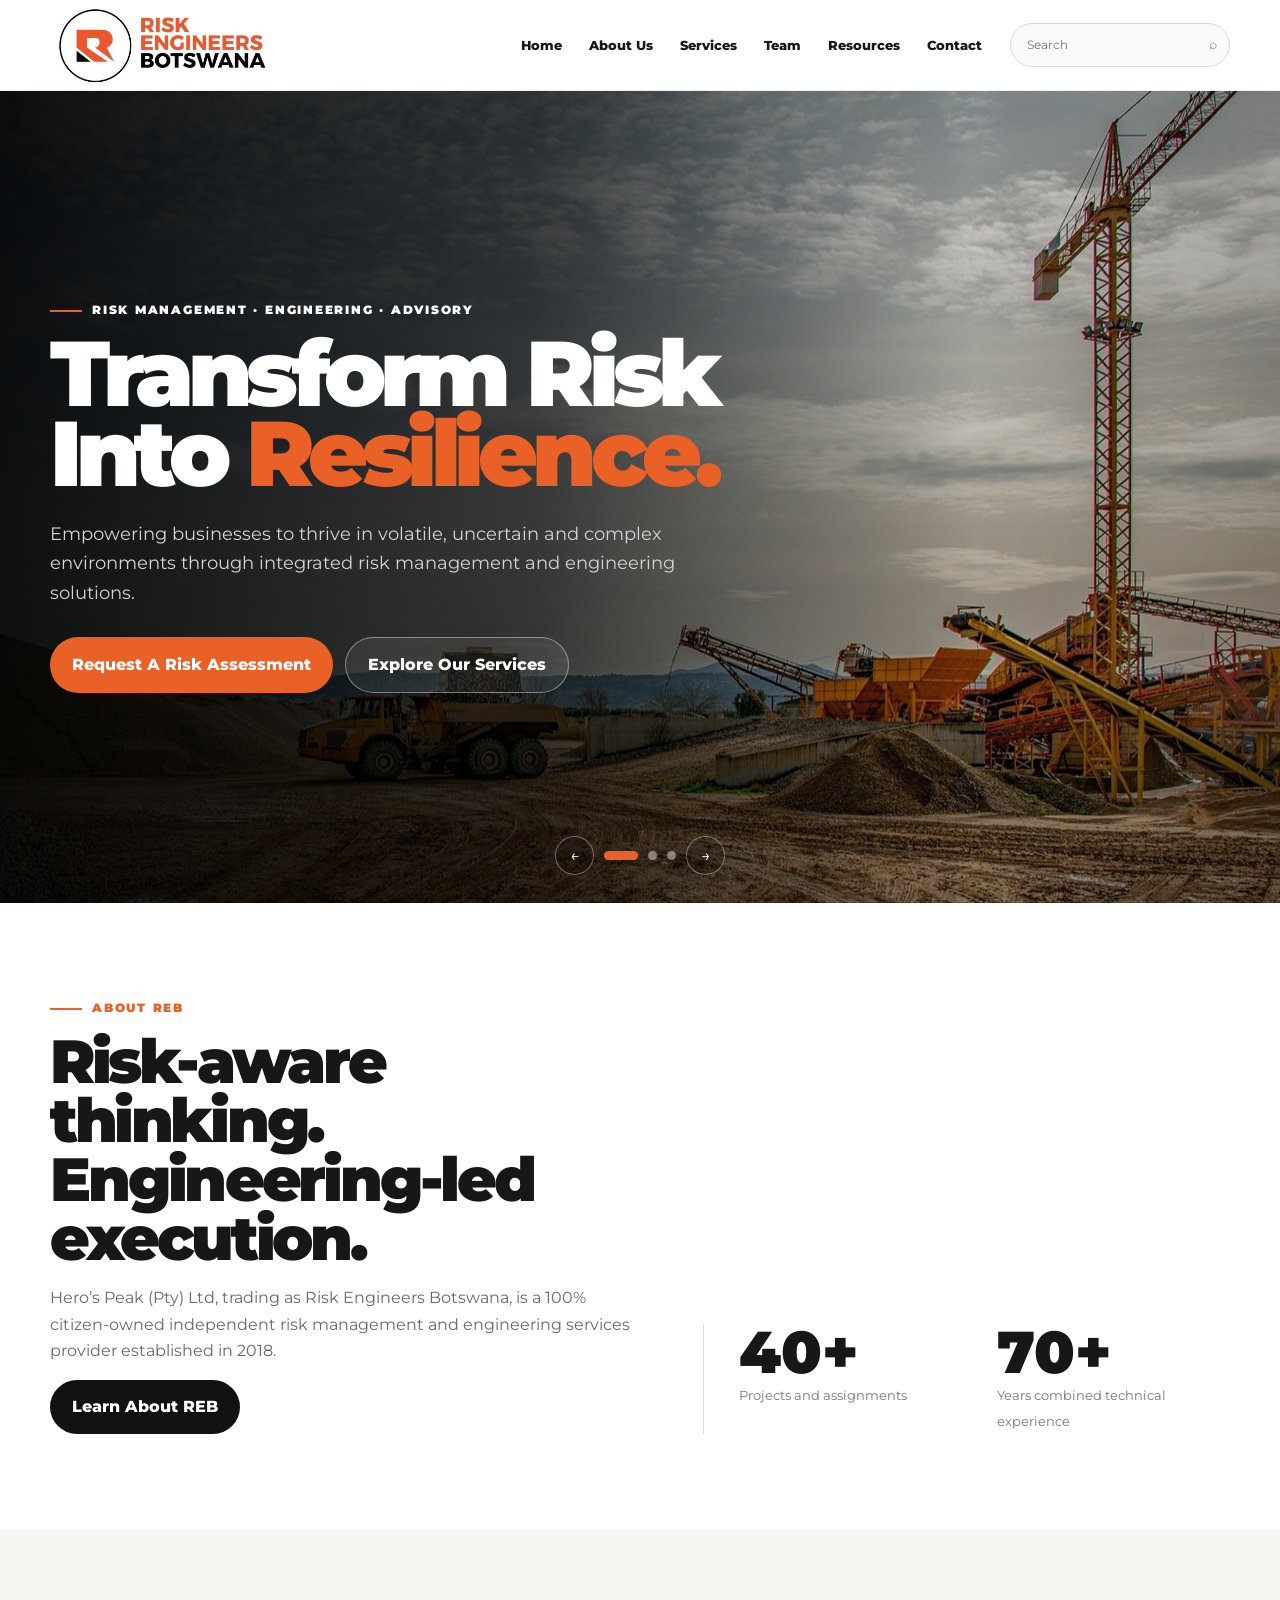
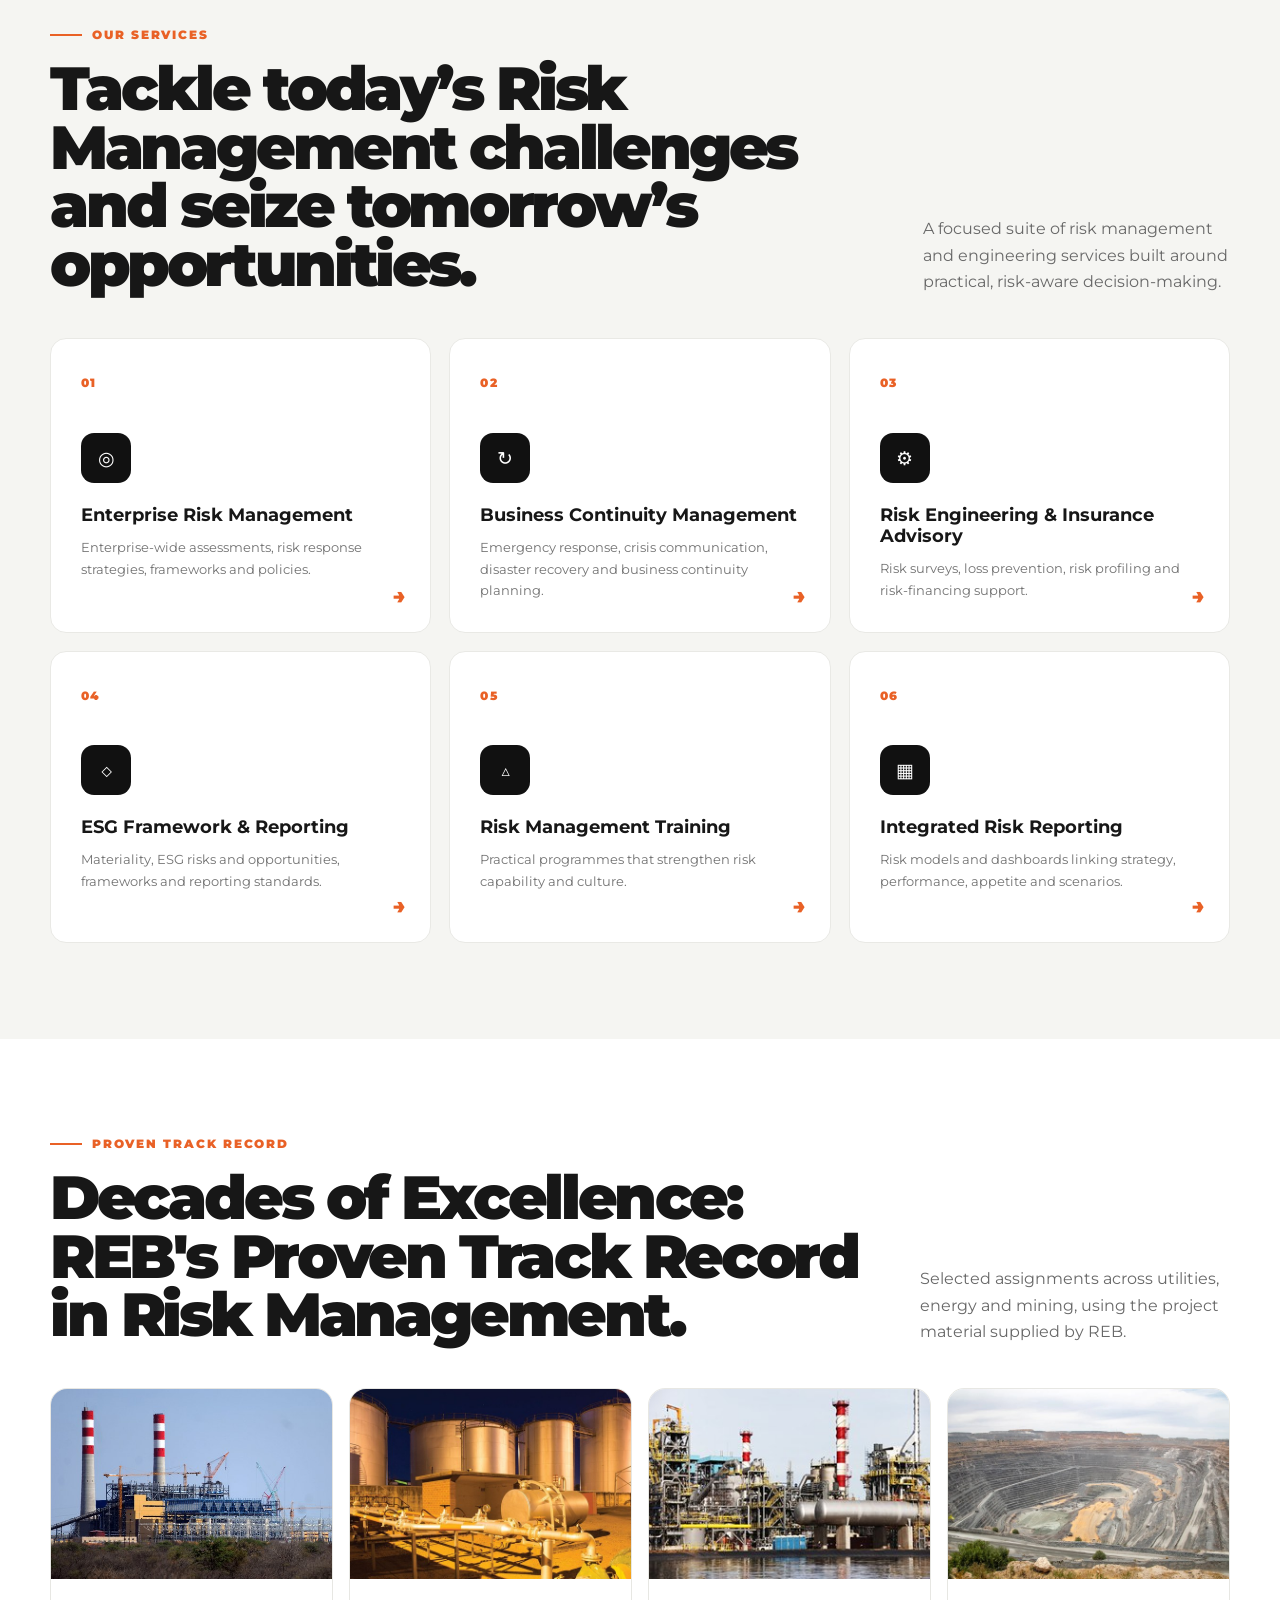
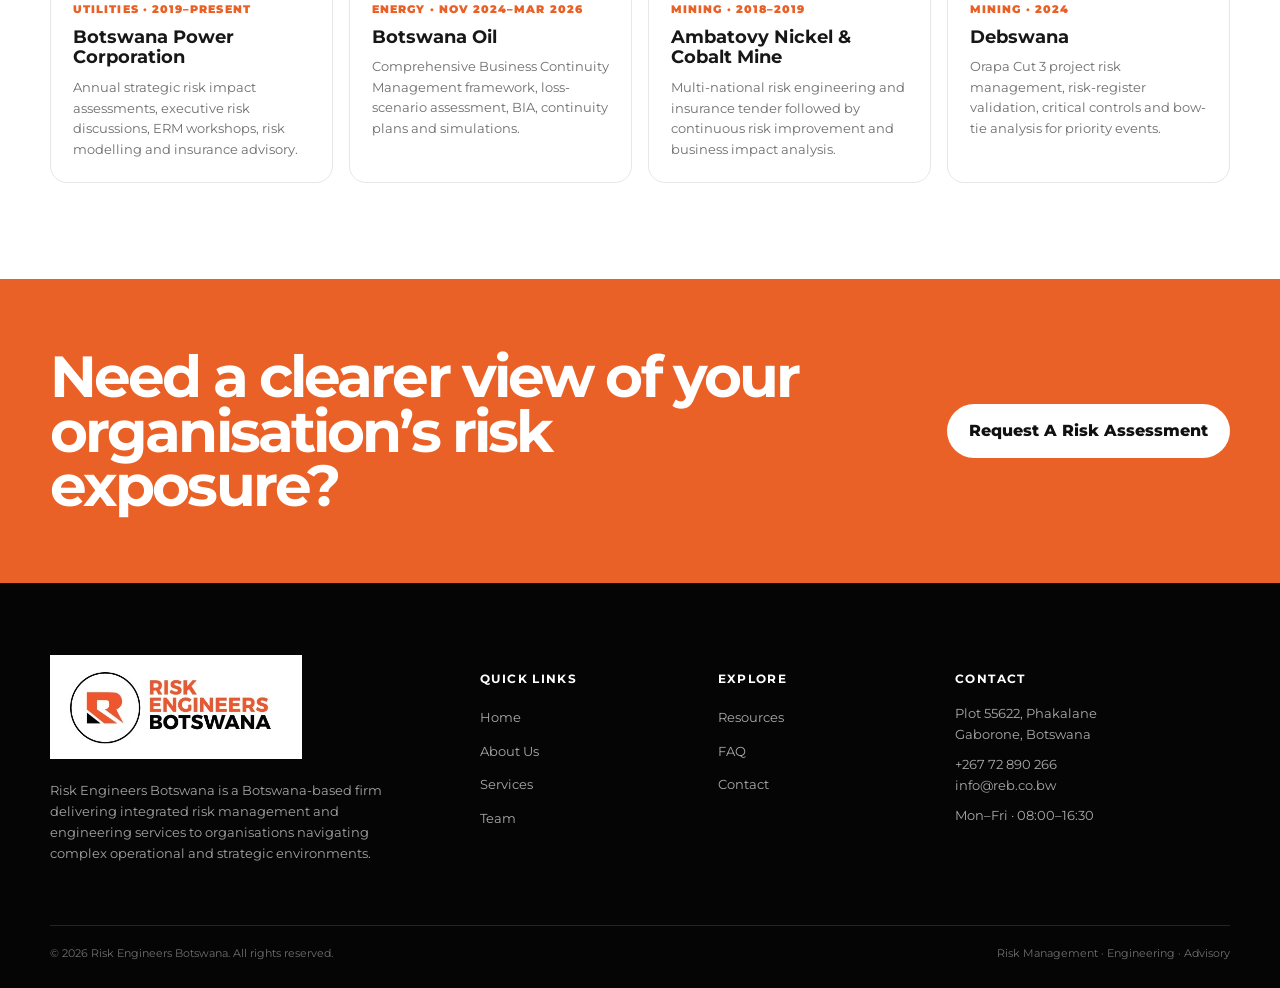
==== index.html @ 5c85b655 "first commit" ====
<!doctype html><html lang="en"><head><meta charset="utf-8"><meta name="viewport" content="width=device-width,initial-scale=1"><title>Risk Engineers Botswana | Home</title><meta name="description" content="Risk Engineers Botswana"><link rel="stylesheet" href="styles.css"></head><body><header class="site-header"><div class="container nav-wrap"><a class="brand" href="index.html"><img src="assets/logo-orange.jpg" alt="Risk Engineers Botswana"></a><nav class="main-nav"><ul><li><a href="index.html">Home</a></li><li><a href="about.html">About Us</a></li><li><a href="services.html">Services</a></li><li><a href="team.html">Team</a></li><li><a href="resources.html">Resources</a></li><li><a href="contact.html">Contact</a></li></ul></nav><div class="search-wrap"><input class="site-search" type="search" placeholder="Search" aria-label="Search site"><span class="search-icon">⌕</span><div class="search-results"></div></div><button class="menu-btn" aria-label="Open navigation"><span></span></button></div></header><main><section class="hero"><article class="slide active"><div class="slide-bg" style="background-image:url('assets/hero-1.jpg')"></div><div class="container slide-content"><div class="hero-copy"><div class="eyebrow">Risk Management · Engineering · Advisory</div><h1>Transform Risk Into <em>Resilience.</em></h1><p>Empowering businesses to thrive in volatile, uncertain and complex environments through integrated risk management and engineering solutions.</p><div class="hero-actions"><a class="btn btn-orange" href="contact.html">Request A Risk Assessment</a><a class="btn btn-outline" href="services.html">Explore Our Services</a></div></div></div></article><article class="slide"><div class="slide-bg" style="background-image:url('assets/hero-2.jpg')"></div><div class="container slide-content"><div class="hero-copy"><div class="eyebrow">Decades of diverse expertise</div><h1>Engineering Better <em>Decisions.</em></h1><p>Our multi-skilled risk professionals and engineers bring practical expertise to help organisations understand exposures, strengthen resilience and protect strategic value.</p><div class="hero-actions"><a class="btn btn-orange" href="contact.html">Request A Risk Assessment</a><a class="btn btn-outline" href="#track-record">Proven Track Record</a></div></div></div></article><article class="slide"><div class="slide-bg" style="background-image:url('assets/hero-3.jpg')"></div><div class="container slide-content"><div class="hero-copy"><div class="eyebrow">Integrated risk intelligence</div><h1>See Risk. Shape Strategy. <em>Act.</em></h1><p>From enterprise risk assessments to business continuity, risk engineering, ESG and integrated reporting, REB turns complex risk information into decision-ready insight.</p><div class="hero-actions"><a class="btn btn-orange" href="contact.html">Request A Risk Assessment</a><a class="btn btn-outline" href="about.html">About REB</a></div></div></div></article><div class="carousel-nav"><button class="arr prev">←</button><button class="dot active"></button><button class="dot"></button><button class="dot"></button><button class="arr next">→</button></div></section>
<section class="section"><div class="container split-intro"><div><div class="eyebrow">About REB</div><h2 class="display">Risk-aware thinking. Engineering-led execution.</h2><p class="lead">Hero’s Peak (Pty) Ltd, trading as Risk Engineers Botswana, is a 100% citizen-owned independent risk management and engineering services provider established in 2018.</p><a class="btn btn-dark" href="about.html">Learn About REB</a></div><div class="stats"><div class="stat"><strong>40+</strong><span>Projects and assignments</span></div><div class="stat"><strong>70+</strong><span>Years combined technical experience</span></div></div></div></section>
<section class="section services"><div class="container"><div class="head-row"><div><div class="eyebrow">Our Services</div><h2 class="display">Tackle today’s Risk Management challenges and seize tomorrow’s opportunities.</h2></div><p class="lead">A focused suite of risk management and engineering services built around practical, risk-aware decision-making.</p></div><div class="service-grid"><a class="service-card" href="services.html#erm"><span class="num">01</span><div class="icon">◎</div><h3>Enterprise Risk Management</h3><p>Enterprise-wide assessments, risk response strategies, frameworks and policies.</p></a><a class="service-card" href="services.html#bcm"><span class="num">02</span><div class="icon">↻</div><h3>Business Continuity Management</h3><p>Emergency response, crisis communication, disaster recovery and business continuity planning.</p></a><a class="service-card" href="services.html#engineering"><span class="num">03</span><div class="icon">⚙</div><h3>Risk Engineering & Insurance Advisory</h3><p>Risk surveys, loss prevention, risk profiling and risk-financing support.</p></a><a class="service-card" href="services.html#esg"><span class="num">04</span><div class="icon">◇</div><h3>ESG Framework & Reporting</h3><p>Materiality, ESG risks and opportunities, frameworks and reporting standards.</p></a><a class="service-card" href="services.html#training"><span class="num">05</span><div class="icon">△</div><h3>Risk Management Training</h3><p>Practical programmes that strengthen risk capability and culture.</p></a><a class="service-card" href="services.html#reporting"><span class="num">06</span><div class="icon">▦</div><h3>Integrated Risk Reporting</h3><p>Risk models and dashboards linking strategy, performance, appetite and scenarios.</p></a></div></div></section>
<section class="section track" id="track-record"><div class="container"><div class="head-row"><div><div class="eyebrow">Proven Track Record</div><h2 class="display">Decades of Excellence: REB's Proven Track Record in Risk Management.</h2></div><p class="lead">Selected assignments across utilities, energy and mining, using the project material supplied by REB.</p></div><div class="project-grid">
<article class="project-card"><img class="project-img" src="assets/project-bpc.jpg" alt="Botswana Power Corporation"><div class="project-body"><div class="meta">Utilities · 2019–Present</div><h3>Botswana Power Corporation</h3><p>Annual strategic risk impact assessments, executive risk discussions, ERM workshops, risk modelling and insurance advisory.</p></div></article>
<article class="project-card"><img class="project-img" src="assets/project-botswana-oil.jpg" alt="Botswana Oil"><div class="project-body"><div class="meta">Energy · Nov 2024–Mar 2026</div><h3>Botswana Oil</h3><p>Comprehensive Business Continuity Management framework, loss-scenario assessment, BIA, continuity plans and simulations.</p></div></article>
<article class="project-card"><img class="project-img" src="assets/project-ambatovy.jpg" alt="Ambatovy Nickel and Cobalt Mine"><div class="project-body"><div class="meta">Mining · 2018–2019</div><h3>Ambatovy Nickel & Cobalt Mine</h3><p>Multi-national risk engineering and insurance tender followed by continuous risk improvement and business impact analysis.</p></div></article>
<article class="project-card"><img class="project-img" src="assets/project-debswana.jpg" alt="Debswana"><div class="project-body"><div class="meta">Mining · 2024</div><h3>Debswana</h3><p>Orapa Cut 3 project risk management, risk-register validation, critical controls and bow-tie analysis for priority events.</p></div></article>
</div></div></section><section class="cta-band"><div class="container cta-row"><h2>Need a clearer view of your organisation’s risk exposure?</h2><a class="btn" href="contact.html">Request A Risk Assessment</a></div></section></main><footer><div class="container"><div class="footer-grid"><div class="footer-about"><a class="footer-logo" href="index.html"><img src="assets/logo-orange.jpg" alt="Risk Engineers Botswana"></a><p>Risk Engineers Botswana is a Botswana-based firm delivering integrated risk management and engineering services to organisations navigating complex operational and strategic environments.</p></div><div class="footer"><h4>Quick Links</h4><ul><li><a href="index.html">Home</a></li><li><a href="about.html">About Us</a></li><li><a href="services.html">Services</a></li><li><a href="team.html">Team</a></li></ul></div><div class="footer"><h4>Explore</h4><ul><li><a href="resources.html">Resources</a></li><li><a href="about.html#faq">FAQ</a></li><li><a href="contact.html">Contact</a></li></ul></div><div class="footer"><h4>Contact</h4><div class="line">Plot 55622, Phakalane<br>Gaborone, Botswana</div><div class="line" style="margin-top:10px">+267 72 890 266</div><div class="line">info@reb.co.bw</div><div class="line" style="margin-top:10px">Mon–Fri · 08:00–16:30</div></div></div><div class="footer-bottom"><span>© <span data-year></span> Risk Engineers Botswana. All rights reserved.</span><span>Risk Management · Engineering · Advisory</span></div></div></footer><script src="script.js"></script></body></html>
---- styles.css ----
@import url('https://fonts.googleapis.com/css2?family=Montserrat:wght@400;500;600;700;800;900&display=swap');
:root{--orange:#E96126;--orange2:#ff7a33;--black:#050505;--ink:#171717;--muted:#686868;--soft:#f5f5f2;--line:#e7e7e3;--white:#fff;--max:1180px;--shadow:0 20px 55px rgba(0,0,0,.10)}
*{box-sizing:border-box}html{scroll-behavior:smooth}body{margin:0;font-family:Montserrat,Arial,sans-serif;color:var(--ink);line-height:1.6;background:#fff}img{max-width:100%;display:block}a{color:inherit;text-decoration:none}button,input,textarea,select{font:inherit}.container{width:min(var(--max),calc(100% - 42px));margin:auto}.section{padding:96px 0}.eyebrow{display:flex;align-items:center;gap:10px;color:var(--orange);font-size:.74rem;font-weight:900;letter-spacing:.15em;text-transform:uppercase;margin-bottom:14px}.eyebrow:before{content:"";width:32px;height:2px;background:var(--orange)}.display{margin:0;font-size:clamp(2.2rem,4.8vw,4.8rem);line-height:.96;letter-spacing:-.055em;font-weight:900}.lead{font-size:1.03rem;color:var(--muted);max-width:700px}.btn{display:inline-flex;align-items:center;justify-content:center;border:0;border-radius:999px;padding:14px 22px;font-weight:800;cursor:pointer;transition:.25s}.btn-orange{background:var(--orange);color:#fff}.btn-orange:hover{background:#ca4f1a;transform:translateY(-2px)}.btn-dark{background:#111;color:#fff}.btn-dark:hover{background:var(--orange)}.btn-outline{border:1px solid #cfcfcf;background:#fff}.btn-outline:hover{border-color:var(--orange);color:var(--orange)}
/* global header */
.site-header{position:sticky;top:0;z-index:1000;background:rgba(255,255,255,.98);backdrop-filter:blur(12px);border-bottom:1px solid rgba(0,0,0,.06)}.nav-wrap{min-height:88px;display:flex;align-items:center;gap:28px}.brand{display:flex;align-items:center;flex:none}.brand img{width:236px;max-width:30vw;height:auto}.main-nav{margin-left:auto}.main-nav ul{display:flex;align-items:center;gap:27px;list-style:none;margin:0;padding:0}.main-nav a{font-size:.79rem;font-weight:800;position:relative}.main-nav a:after{content:"";position:absolute;left:0;right:100%;bottom:-8px;height:2px;background:var(--orange);transition:.2s}.main-nav a:hover:after,.main-nav a.active:after{right:0}.search-wrap{width:220px;position:relative;flex:none}.site-search{width:100%;border:1px solid #d9d9d9;border-radius:999px;padding:11px 38px 11px 16px;outline:none;background:#fafafa;font-size:.78rem}.site-search:focus{border-color:var(--orange);box-shadow:0 0 0 3px rgba(233,97,38,.1)}.search-icon{position:absolute;right:13px;top:50%;transform:translateY(-50%);font-size:.9rem;color:#777}.search-results{position:absolute;top:51px;right:0;width:330px;background:#fff;border:1px solid var(--line);border-radius:14px;box-shadow:var(--shadow);padding:8px;display:none}.search-results.open{display:block}.search-results a{display:block;padding:10px 12px;border-radius:9px;font-size:.78rem}.search-results a:hover{background:var(--soft)}.search-results strong{display:block;font-size:.79rem}.search-results span{color:#888;font-size:.7rem}.menu-btn{display:none;width:43px;height:43px;border:1px solid #ddd;background:#fff;border-radius:50%;position:relative;cursor:pointer}.menu-btn span,.menu-btn:before,.menu-btn:after{content:"";position:absolute;left:11px;right:11px;height:2px;background:#111;transition:.2s}.menu-btn:before{top:14px}.menu-btn span{top:20px}.menu-btn:after{top:26px}.menu-btn.open span{opacity:0}.menu-btn.open:before{top:20px;transform:rotate(45deg)}.menu-btn.open:after{top:20px;transform:rotate(-45deg)}
/* faceted canva-inspired page banner */
.page-hero{position:relative;overflow:hidden;background:linear-gradient(135deg,#fafafa,#eee);padding:84px 0 78px;border-bottom:1px solid #ececec}.page-hero:before,.page-hero:after{content:"";position:absolute;inset:-25%;background:linear-gradient(135deg,transparent 44%,rgba(255,255,255,.75) 44% 54%,transparent 54%),linear-gradient(55deg,transparent 44%,rgba(220,220,220,.28) 44% 52%,transparent 52%);transform:rotate(-4deg);pointer-events:none}.page-hero:after{transform:rotate(10deg) translateX(18%);opacity:.65}.page-hero .container{position:relative;z-index:2}.page-hero h1{font-size:clamp(3rem,7vw,7rem);line-height:.88;letter-spacing:-.065em;margin:0;font-weight:900;text-transform:uppercase}.page-hero p{max-width:620px;color:#555;margin:20px 0 0}.orange-rule{width:64px;height:7px;background:var(--orange);margin-bottom:24px}
/* homepage */
.hero{height:min(820px,calc(100vh - 88px));min-height:650px;position:relative;background:#111;color:#fff;overflow:hidden}.slide{position:absolute;inset:0;opacity:0;transition:opacity .7s}.slide.active{opacity:1}.slide-bg{position:absolute;inset:0;background-size:cover;background-position:center}.slide-bg:after{content:"";position:absolute;inset:0;background:linear-gradient(90deg,rgba(0,0,0,.91) 0%,rgba(0,0,0,.68) 42%,rgba(0,0,0,.2) 76%,rgba(0,0,0,.34))}.slide-content{height:100%;display:flex;align-items:center;position:relative;z-index:2}.hero-copy{max-width:760px}.hero-copy .eyebrow{color:#fff}.hero h1{font-size:clamp(3.3rem,7.2vw,7.4rem);line-height:.86;letter-spacing:-.07em;margin:0;font-weight:900}.hero h1 em{font-style:normal;color:var(--orange)}.hero p{font-size:clamp(.98rem,1.5vw,1.15rem);max-width:640px;color:#d4d4d4;margin:26px 0 30px}.hero-actions{display:flex;gap:12px;flex-wrap:wrap}.hero .btn-outline{background:rgba(255,255,255,.08);border-color:rgba(255,255,255,.4);color:#fff}.hero .btn-outline:hover{background:#fff;color:#111}.carousel-nav{position:absolute;z-index:5;left:50%;bottom:28px;transform:translateX(-50%);display:flex;align-items:center;gap:10px}.dot{width:9px;height:9px;border:0;border-radius:50%;background:rgba(255,255,255,.42);padding:0;cursor:pointer}.dot.active{width:34px;border-radius:999px;background:var(--orange)}.arr{width:39px;height:39px;border-radius:50%;border:1px solid rgba(255,255,255,.35);background:rgba(0,0,0,.2);color:#fff;cursor:pointer}.arr:hover{background:var(--orange)}
.split-intro{display:grid;grid-template-columns:1.05fr .95fr;gap:70px;align-items:end}.stats{display:grid;grid-template-columns:1fr 1fr;gap:25px;padding-left:35px;border-left:1px solid #ddd}.stat strong{display:block;font-size:3.7rem;line-height:1;font-weight:900}.stat span{font-size:.82rem;color:#777}.services{background:var(--soft)}.head-row{display:flex;justify-content:space-between;align-items:flex-end;gap:45px;margin-bottom:44px}.head-row .lead{max-width:520px;margin:0}.service-grid{display:grid;grid-template-columns:repeat(3,1fr);gap:18px}.service-card{background:#fff;border:1px solid #e9e9e5;border-radius:16px;padding:30px;min-height:292px;position:relative;transition:.25s}.service-card:hover{transform:translateY(-6px);box-shadow:var(--shadow)}.service-card .num{font-size:.72rem;color:var(--orange);font-weight:900;letter-spacing:.13em}.service-card .icon{width:50px;height:50px;border-radius:13px;background:#111;color:#fff;display:grid;place-items:center;margin:38px 0 21px;font-size:1.2rem}.service-card h3{font-size:1.1rem;line-height:1.2;margin:0 0 12px}.service-card p{font-size:.84rem;color:#727272;margin:0}.service-card:after{content:"→";position:absolute;right:24px;bottom:19px;color:var(--orange);font-weight:900;font-size:1.3rem}.track{background:#fff}.project-grid{display:grid;grid-template-columns:repeat(4,1fr);gap:16px;margin-top:40px}.project-card{border:1px solid var(--line);border-radius:17px;overflow:hidden;background:#fff}.project-img{height:190px;width:100%;object-fit:cover}.project-body{padding:22px}.project-body .meta{font-size:.67rem;color:var(--orange);font-weight:900;letter-spacing:.1em;text-transform:uppercase}.project-body h3{font-size:1.13rem;line-height:1.15;margin:8px 0 10px}.project-body p{font-size:.8rem;color:#6e6e6e;margin:0}.cta-band{background:var(--orange);color:#fff;padding:70px 0}.cta-row{display:flex;justify-content:space-between;align-items:center;gap:45px}.cta-row h2{font-size:clamp(2rem,4.5vw,4.4rem);line-height:.95;letter-spacing:-.05em;margin:0;max-width:800px}.cta-row .btn{background:#fff;color:#111}
/* about */
.about-intro{display:grid;grid-template-columns:1.05fr .95fr;gap:62px;align-items:center}.about-photo{height:520px;object-fit:cover;border-radius:3px}.values{background:#0a0a0a;color:#fff}.values .display{max-width:700px}.values-grid{display:grid;grid-template-columns:repeat(3,1fr);gap:1px;background:#2b2b2b;margin-top:40px}.value{background:#0a0a0a;padding:32px}.value .n{color:var(--orange);font-weight:900;font-size:.72rem}.value h3{margin:17px 0 7px;font-size:1.05rem}.value p{margin:0;color:#a9a9a9;font-size:.82rem}.executive-grid{display:grid;grid-template-columns:repeat(3,1fr);gap:22px;margin-top:42px}.exec{background:#f5f5f2;border-radius:16px;overflow:hidden}.exec img{width:100%;height:390px;object-fit:cover;object-position:center top}.exec-body{padding:23px}.exec .role{font-size:.69rem;color:var(--orange);font-weight:900;text-transform:uppercase;letter-spacing:.1em}.exec h3{margin:5px 0 10px;font-size:1.25rem}.exec p{font-size:.82rem;color:#6f6f6f;margin:0}.exec a{display:inline-block;margin-top:14px;font-size:.76rem;font-weight:800;border-bottom:2px solid var(--orange)}.value-prop{background:var(--orange);color:#fff}.vp-grid{display:grid;grid-template-columns:.8fr 1.2fr;gap:65px;align-items:start}.vp-grid .big{font-size:clamp(3rem,7vw,7rem);line-height:.8;font-weight:900;letter-spacing:-.06em}.vp-grid p{font-size:1rem;max-width:760px}.associations{display:grid;grid-template-columns:repeat(3,1fr);gap:18px;margin-top:35px}.assoc{border:1px solid var(--line);height:150px;display:flex;align-items:center;justify-content:center;padding:28px;background:#fff}.assoc img{max-height:80px;max-width:80%;object-fit:contain}.trust{background:var(--soft)}.trust-grid{display:grid;grid-template-columns:.7fr 1.3fr;gap:55px;align-items:center}.trust-stat strong{font-size:7rem;line-height:.8;font-weight:900;color:var(--orange)}.trust-stat span{display:block;font-size:1rem;font-weight:800;margin-top:12px}.logo-strip{display:grid;grid-template-columns:repeat(5,1fr);gap:12px}.client-logo{background:#fff;border:1px solid #e4e4df;height:105px;display:flex;align-items:center;justify-content:center;padding:17px}.client-logo img{max-height:62px;max-width:100%;object-fit:contain}.faq-layout{display:grid;grid-template-columns:.8fr 1.2fr;gap:60px;align-items:start}.faq-visual{width:100%;height:380px;object-fit:cover;border-radius:14px;margin-top:28px}.faq-list{border-top:1px solid #d6d6d6}.faq-item{border-bottom:1px solid #d6d6d6}.faq-q{width:100%;border:0;background:none;text-align:left;padding:22px 0;font-weight:800;display:flex;justify-content:space-between;gap:25px;cursor:pointer}.faq-q b{color:var(--orange);font-size:1.45rem;transition:.2s}.faq-a{max-height:0;overflow:hidden;transition:max-height .3s}.faq-a p{padding:0 34px 22px 0;margin:0;color:#6d6d6d;font-size:.88rem}.faq-item.open .faq-a{max-height:230px}.faq-item.open .faq-q b{transform:rotate(45deg)}
/* team */
.team-intro{max-width:760px}.team-grid{display:grid;grid-template-columns:repeat(4,1fr);gap:17px;margin-top:44px}.member{border:1px solid var(--line);background:#fff;cursor:pointer;transition:.25s;overflow:hidden}.member:hover{transform:translateY(-5px);box-shadow:var(--shadow)}.member img{width:100%;height:310px;object-fit:cover;object-position:center top}.member-info{padding:18px}.member-info h3{margin:0 0 3px;font-size:1rem}.member-info p{margin:0;color:var(--orange);font-size:.72rem;font-weight:800}.modal{position:fixed;inset:0;background:rgba(0,0,0,.72);z-index:2000;display:none;align-items:center;justify-content:center;padding:25px}.modal.open{display:flex}.modal-card{background:#fff;max-width:950px;width:100%;max-height:88vh;overflow:auto;position:relative;display:grid;grid-template-columns:340px 1fr}.modal-img{width:100%;height:100%;min-height:520px;object-fit:cover;object-position:center top}.modal-content{padding:38px}.modal-role{color:var(--orange);font-size:.72rem;font-weight:900;text-transform:uppercase;letter-spacing:.1em}.modal-content h2{font-size:2rem;margin:7px 0 4px}.qual{font-size:.82rem;font-weight:700;color:#555;margin-bottom:20px}.bio{font-size:.9rem;color:#555}.close-modal{position:absolute;right:17px;top:17px;width:38px;height:38px;border-radius:50%;border:0;background:#111;color:#fff;font-size:1.3rem;cursor:pointer;z-index:2}
/* contact */
.contact-wrap{display:grid;grid-template-columns:.88fr 1.12fr;min-height:720px}.contact-image{min-height:720px;background:url('contact-wind.jpg') center/cover no-repeat;position:relative}.contact-image:after{content:"";position:absolute;inset:0;background:linear-gradient(0deg,rgba(0,0,0,.35),transparent 60%)}.contact-panel{padding:68px clamp(30px,6vw,88px);background:#fff}.contact-panel h1{font-size:clamp(3rem,6vw,6rem);line-height:.9;letter-spacing:-.06em;margin:0}.contact-meta{display:grid;grid-template-columns:1fr 1fr;gap:16px;margin:31px 0 36px}.meta-box{border-top:2px solid var(--orange);padding-top:11px}.meta-box small{display:block;color:#999;font-size:.67rem;text-transform:uppercase;letter-spacing:.1em;font-weight:800}.meta-box span{font-size:.82rem}.form-grid{display:grid;grid-template-columns:1fr 1fr;gap:15px}.field.full{grid-column:1/-1}.field label{display:block;font-size:.68rem;font-weight:900;text-transform:uppercase;letter-spacing:.08em;margin-bottom:6px}.field input,.field select,.field textarea{width:100%;border:1px solid #d8d8d8;border-radius:2px;padding:13px 14px;outline:none;background:#fff}.field input:focus,.field select:focus,.field textarea:focus{border-color:var(--orange);box-shadow:0 0 0 3px rgba(233,97,38,.09)}.field textarea{min-height:145px;resize:vertical}.form-note{font-size:.7rem;color:#8a8a8a;margin:10px 0 18px}.form-status{font-size:.78rem;margin-top:12px;color:#555}
/* services/resources */
.service-detail-grid{display:grid;grid-template-columns:repeat(2,1fr);gap:18px;margin-top:45px}.service-detail{padding:32px;border:1px solid var(--line);background:#fff}.service-detail h3{font-size:1.25rem;margin:8px 0 12px}.service-detail p{font-size:.86rem;color:#686868}.service-detail .tag{color:var(--orange);font-size:.7rem;font-weight:900}.resource-grid{display:grid;grid-template-columns:1fr 1fr;gap:20px;margin-top:42px}.resource-card{padding:34px;background:var(--soft);border-top:5px solid var(--orange)}.resource-card .status{display:inline-block;background:#111;color:#fff;border-radius:999px;padding:5px 9px;font-size:.64rem;font-weight:900;letter-spacing:.06em}.resource-card h3{font-size:1.4rem}.resource-card p{color:#6d6d6d;font-size:.87rem}
/* footer */
footer{background:#050505;color:#fff;padding:72px 0 25px}.footer-grid{display:grid;grid-template-columns:1.4fr .7fr .7fr 1fr;gap:45px}.footer-logo{background:#fff;padding:8px 11px;display:inline-block}.footer-logo img{width:230px}.footer-about p{color:#a4a4a4;font-size:.82rem;max-width:370px}.footer h4{font-size:.72rem;text-transform:uppercase;letter-spacing:.12em}.footer ul{list-style:none;margin:0;padding:0}.footer li{margin:8px 0}.footer a,.footer .line{color:#aaa;font-size:.8rem}.footer a:hover{color:var(--orange)}.footer-bottom{border-top:1px solid #252525;margin-top:48px;padding-top:19px;display:flex;justify-content:space-between;color:#6f6f6f;font-size:.7rem}
@media(max-width:1050px){.search-wrap{width:180px}.main-nav ul{gap:18px}.project-grid{grid-template-columns:1fr 1fr}.team-grid{grid-template-columns:repeat(3,1fr)}.footer-grid{grid-template-columns:1.2fr 1fr 1fr}.footer-about{grid-column:1/-1}}
@media(max-width:900px){.main-nav{position:fixed;left:18px;right:18px;top:78px;background:#fff;border:1px solid var(--line);box-shadow:var(--shadow);padding:16px;display:none}.main-nav.open{display:block}.main-nav ul{display:block}.main-nav li{border-bottom:1px solid #eee}.main-nav li:last-child{border:0}.main-nav a{display:block;padding:12px}.search-wrap{margin-left:auto;width:min(250px,32vw)}.menu-btn{display:block}.nav-wrap{min-height:78px}.split-intro,.about-intro,.faq-layout,.vp-grid,.trust-grid{grid-template-columns:1fr}.stats{border-left:0;border-top:1px solid #ddd;padding:25px 0 0}.service-grid{grid-template-columns:1fr 1fr}.executive-grid{grid-template-columns:1fr 1fr}.values-grid{grid-template-columns:1fr 1fr}.team-grid{grid-template-columns:repeat(2,1fr)}.contact-wrap{grid-template-columns:1fr}.contact-image{min-height:420px}.contact-panel{padding:55px 28px}.service-detail-grid{grid-template-columns:1fr}.resource-grid{grid-template-columns:1fr}.modal-card{grid-template-columns:280px 1fr}.logo-strip{grid-template-columns:repeat(3,1fr)}}
@media(max-width:650px){.container{width:calc(100% - 28px)}.brand img{width:178px;max-width:55vw}.search-wrap{width:44px}.site-search{width:44px;padding:11px;border-radius:50%;cursor:pointer;color:transparent}.site-search::placeholder{color:transparent}.site-search:focus{position:fixed;left:14px;right:14px;top:68px;width:calc(100% - 28px);color:#111;border-radius:999px;z-index:1100}.site-search:focus::placeholder{color:#888}.search-results{position:fixed;left:14px;right:14px;top:115px;width:auto}.hero{min-height:640px;height:calc(100svh - 76px)}.hero h1{font-size:clamp(3rem,15vw,5.3rem)}.arr{display:none}.section{padding:72px 0}.head-row{display:block}.service-grid,.project-grid,.executive-grid,.values-grid,.team-grid{grid-template-columns:1fr}.service-card{min-height:270px}.project-img{height:220px}.about-photo{height:380px}.exec img{height:430px}.logo-strip{grid-template-columns:1fr 1fr}.trust-stat strong{font-size:5rem}.team-grid{grid-template-columns:1fr 1fr}.member img{height:260px}.modal-card{display:block}.modal-img{height:340px;min-height:0}.modal-content{padding:25px}.contact-meta,.form-grid{grid-template-columns:1fr}.field.full{grid-column:auto}.footer-grid{grid-template-columns:1fr 1fr}.footer-about{grid-column:1/-1}.footer-bottom{display:block}.cta-row{display:block}.cta-row .btn{margin-top:25px;width:100%}}
@media(max-width:430px){.team-grid{grid-template-columns:1fr}.member img{height:380px}.footer-grid{grid-template-columns:1fr}.footer-about{grid-column:auto}.hero-actions{display:grid}.hero-actions .btn{width:100%}.logo-strip{grid-template-columns:1fr 1fr}}
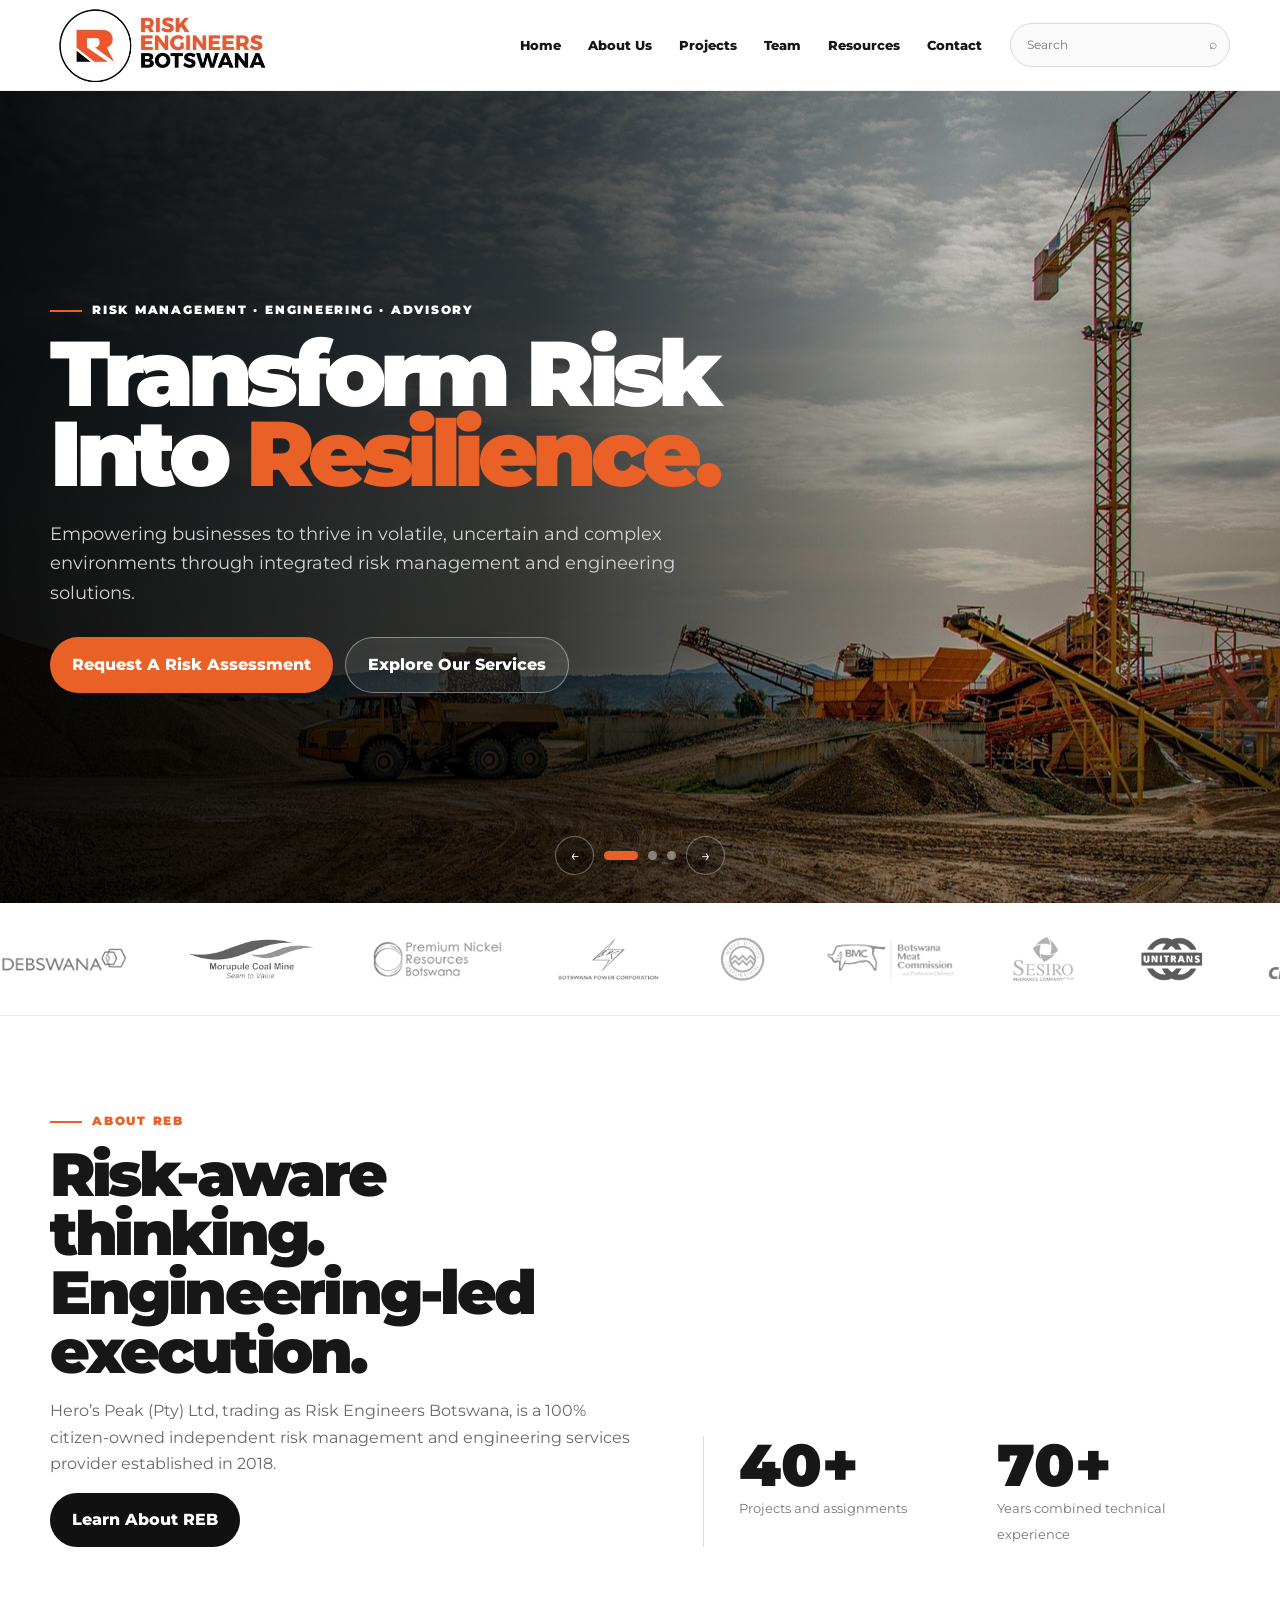
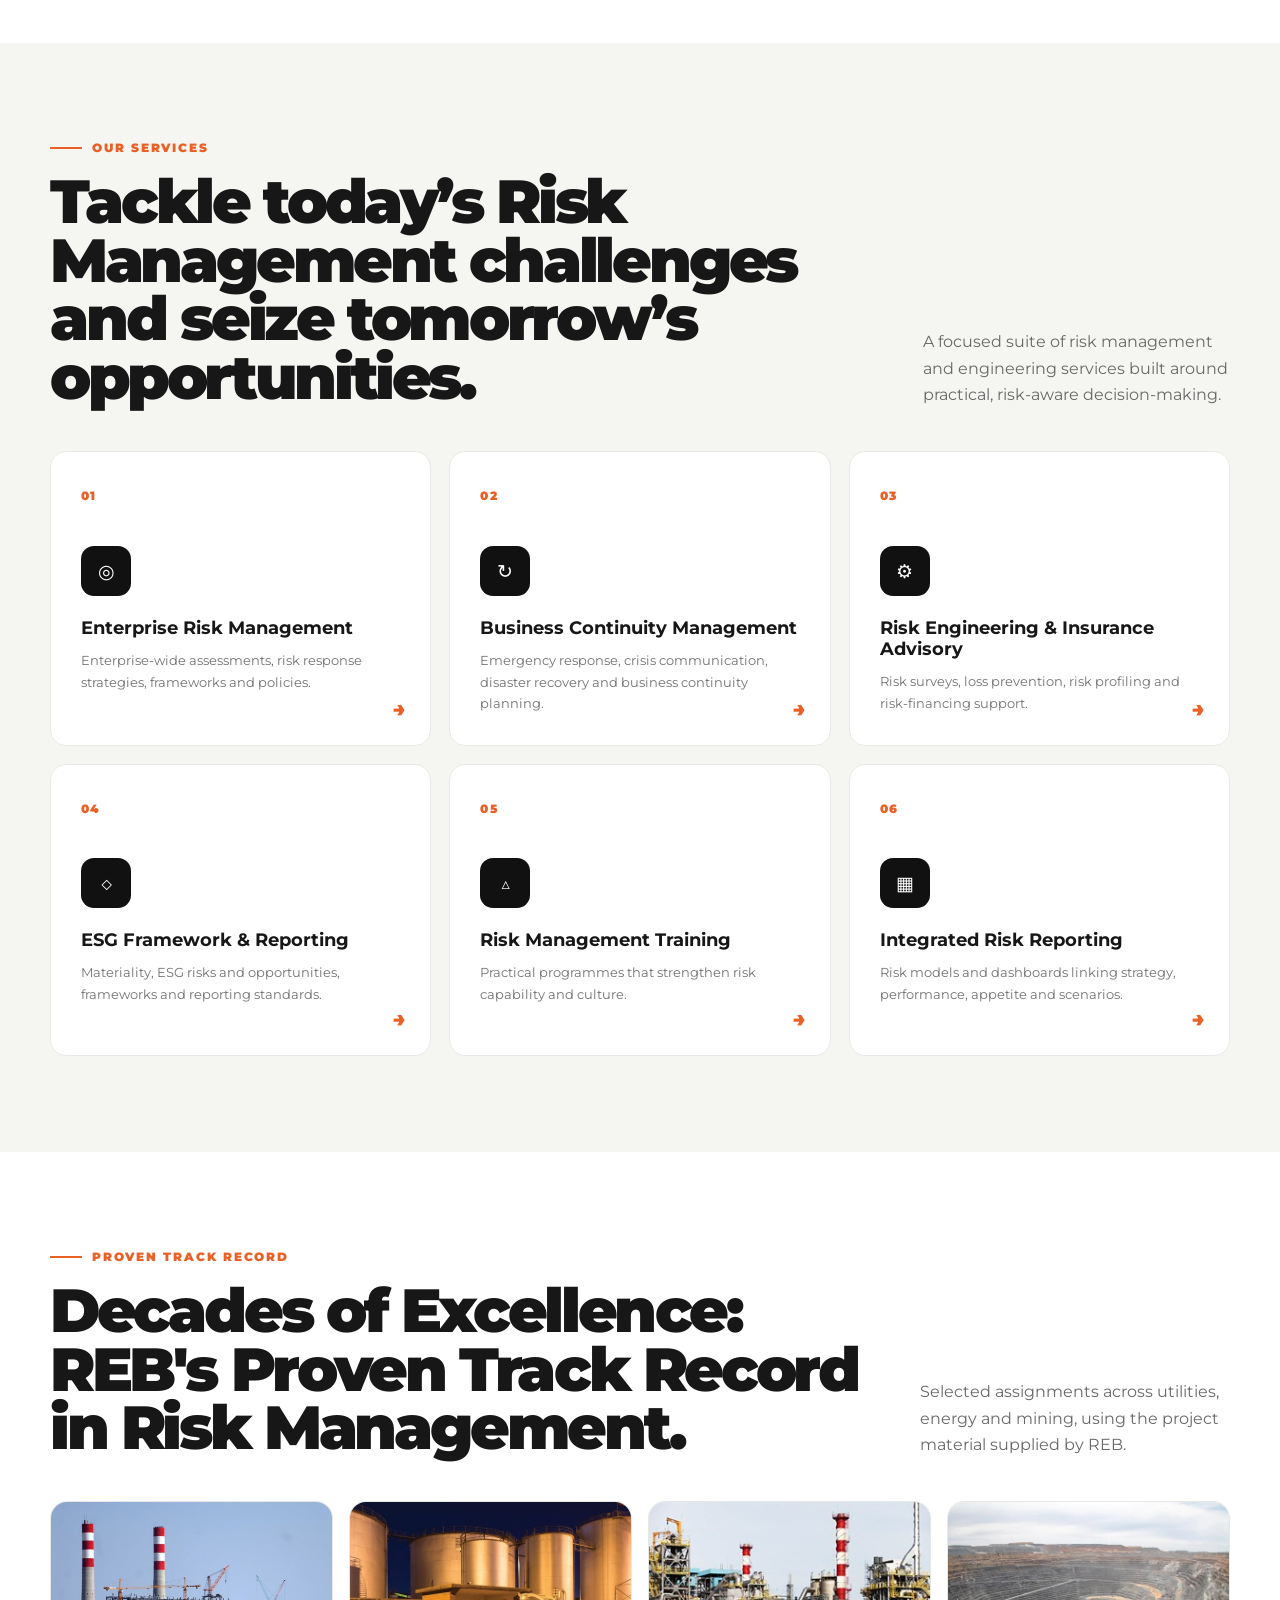
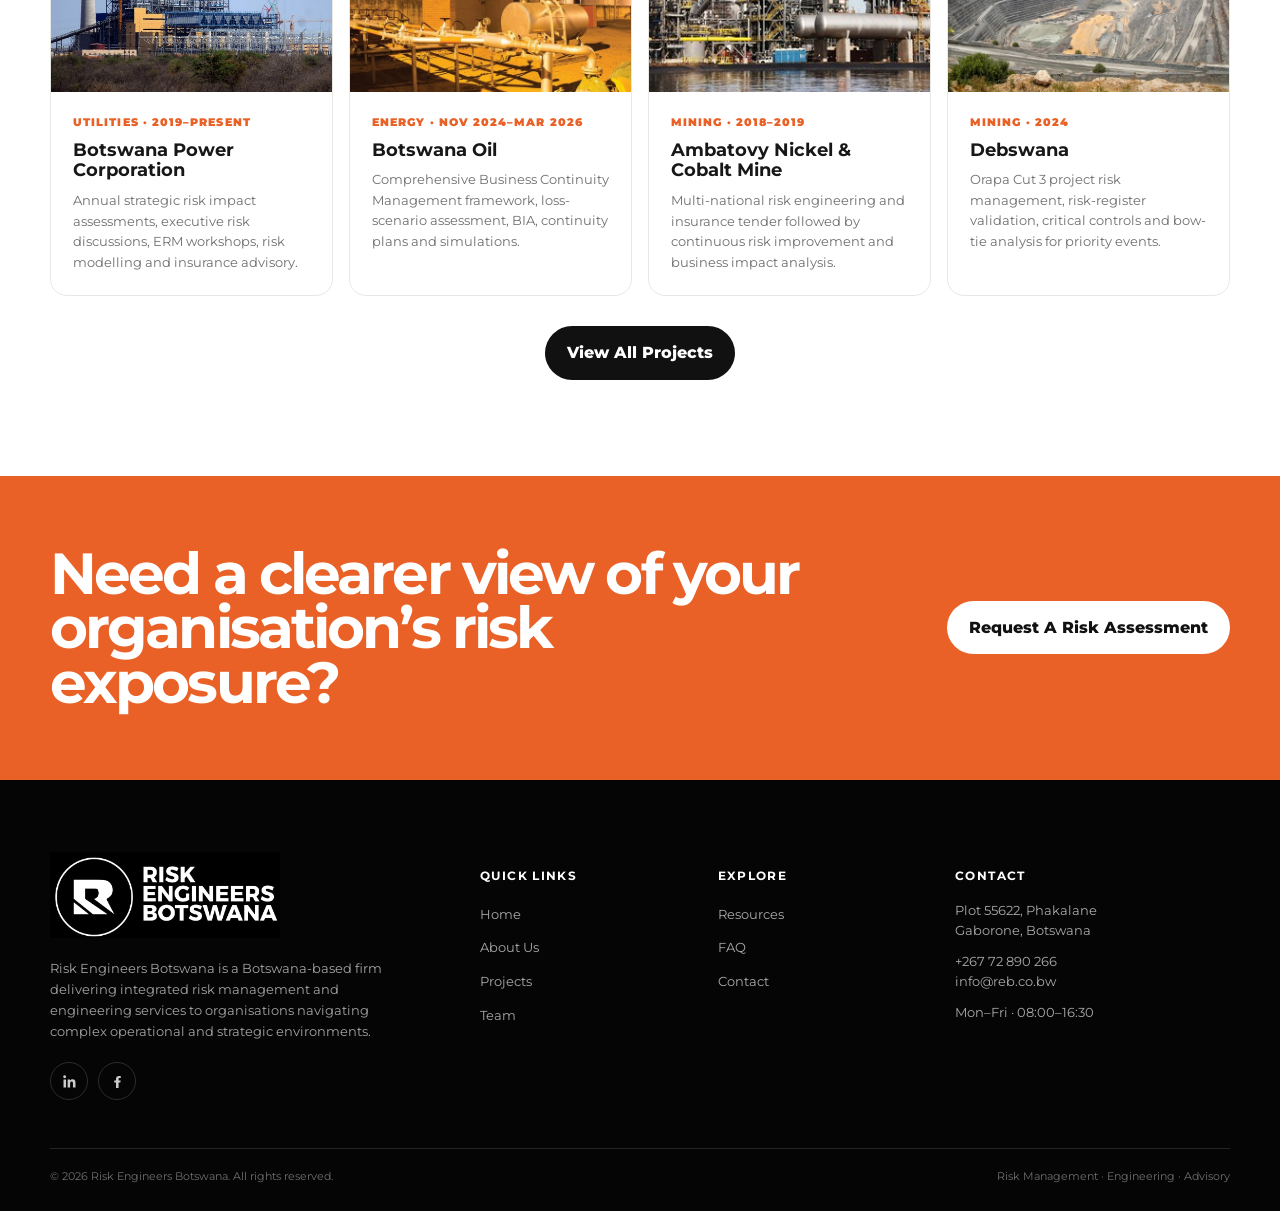
==== commit 38c99cdd: "reb" ====
--- a/index.html
+++ b/index.html
@@ -1,9 +1,13 @@
-<!doctype html><html lang="en"><head><meta charset="utf-8"><meta name="viewport" content="width=device-width,initial-scale=1"><title>Risk Engineers Botswana | Home</title><meta name="description" content="Risk Engineers Botswana"><link rel="stylesheet" href="styles.css"></head><body><header class="site-header"><div class="container nav-wrap"><a class="brand" href="index.html"><img src="assets/logo-orange.jpg" alt="Risk Engineers Botswana"></a><nav class="main-nav"><ul><li><a href="index.html">Home</a></li><li><a href="about.html">About Us</a></li><li><a href="services.html">Services</a></li><li><a href="team.html">Team</a></li><li><a href="resources.html">Resources</a></li><li><a href="contact.html">Contact</a></li></ul></nav><div class="search-wrap"><input class="site-search" type="search" placeholder="Search" aria-label="Search site"><span class="search-icon">⌕</span><div class="search-results"></div></div><button class="menu-btn" aria-label="Open navigation"><span></span></button></div></header><main><section class="hero"><article class="slide active"><div class="slide-bg" style="background-image:url('assets/hero-1.jpg')"></div><div class="container slide-content"><div class="hero-copy"><div class="eyebrow">Risk Management · Engineering · Advisory</div><h1>Transform Risk Into <em>Resilience.</em></h1><p>Empowering businesses to thrive in volatile, uncertain and complex environments through integrated risk management and engineering solutions.</p><div class="hero-actions"><a class="btn btn-orange" href="contact.html">Request A Risk Assessment</a><a class="btn btn-outline" href="services.html">Explore Our Services</a></div></div></div></article><article class="slide"><div class="slide-bg" style="background-image:url('assets/hero-2.jpg')"></div><div class="container slide-content"><div class="hero-copy"><div class="eyebrow">Decades of diverse expertise</div><h1>Engineering Better <em>Decisions.</em></h1><p>Our multi-skilled risk professionals and engineers bring practical expertise to help organisations understand exposures, strengthen resilience and protect strategic value.</p><div class="hero-actions"><a class="btn btn-orange" href="contact.html">Request A Risk Assessment</a><a class="btn btn-outline" href="#track-record">Proven Track Record</a></div></div></div></article><article class="slide"><div class="slide-bg" style="background-image:url('assets/hero-3.jpg')"></div><div class="container slide-content"><div class="hero-copy"><div class="eyebrow">Integrated risk intelligence</div><h1>See Risk. Shape Strategy. <em>Act.</em></h1><p>From enterprise risk assessments to business continuity, risk engineering, ESG and integrated reporting, REB turns complex risk information into decision-ready insight.</p><div class="hero-actions"><a class="btn btn-orange" href="contact.html">Request A Risk Assessment</a><a class="btn btn-outline" href="about.html">About REB</a></div></div></div></article><div class="carousel-nav"><button class="arr prev">←</button><button class="dot active"></button><button class="dot"></button><button class="dot"></button><button class="arr next">→</button></div></section>
+<!doctype html><html lang="en"><head><meta charset="utf-8"><meta name="viewport" content="width=device-width,initial-scale=1"><title>Risk Engineers Botswana | Home</title><meta name="description" content="Risk Engineers Botswana"><link rel="stylesheet" href="styles.css"></head><body><header class="site-header"><div class="container nav-wrap"><a class="brand" href="index.html"><img src="assets/logo-orange.jpg" alt="Risk Engineers Botswana"></a><nav class="main-nav"><ul><li><a href="index.html">Home</a></li><li><a href="about.html">About Us</a></li><li><a href="projects.html">Projects</a></li><li><a href="team.html">Team</a></li><li><a href="resources.html">Resources</a></li><li><a href="contact.html">Contact</a></li></ul></nav><div class="search-wrap"><input class="site-search" type="search" placeholder="Search" aria-label="Search site"><span class="search-icon">⌕</span><div class="search-results"></div></div><button class="menu-btn" aria-label="Open navigation"><span></span></button></div></header><main><section class="hero"><article class="slide active"><div class="slide-bg" style="background-image:url('assets/hero-1.jpg')"></div><div class="container slide-content"><div class="hero-copy"><div class="eyebrow">Risk Management · Engineering · Advisory</div><h1>Transform Risk Into <em>Resilience.</em></h1><p>Empowering businesses to thrive in volatile, uncertain and complex environments through integrated risk management and engineering solutions.</p><div class="hero-actions"><a class="btn btn-orange" href="contact.html">Request A Risk Assessment</a><a class="btn btn-outline" href="services.html">Explore Our Services</a></div></div></div></article><article class="slide"><div class="slide-bg" style="background-image:url('assets/hero-2.jpg')"></div><div class="container slide-content"><div class="hero-copy"><div class="eyebrow">Decades of diverse expertise</div><h1>Engineering Better <em>Decisions.</em></h1><p>Our multi-skilled risk professionals and engineers bring practical expertise to help organisations understand exposures, strengthen resilience and protect strategic value.</p><div class="hero-actions"><a class="btn btn-orange" href="contact.html">Request A Risk Assessment</a><a class="btn btn-outline" href="#track-record">Proven Track Record</a></div></div></div></article><article class="slide"><div class="slide-bg" style="background-image:url('assets/hero-3.jpg')"></div><div class="container slide-content"><div class="hero-copy"><div class="eyebrow">Integrated risk intelligence</div><h1>See Risk. Shape Strategy. <em>Act.</em></h1><p>From enterprise risk assessments to business continuity, risk engineering, ESG and integrated reporting, REB turns complex risk information into decision-ready insight.</p><div class="hero-actions"><a class="btn btn-orange" href="contact.html">Request A Risk Assessment</a><a class="btn btn-outline" href="about.html">About REB</a></div></div></div></article><div class="carousel-nav"><button class="arr prev">←</button><button class="dot active"></button><button class="dot"></button><button class="dot"></button><button class="arr next">→</button></div></section>
+<section class="logo-marquee" aria-label="Clients and partners"><div class="marquee-track">
+<img src="assets/clients/debswana.png" alt="Debswana"><img src="assets/clients/morupule.png" alt="Morupule Coal Mine"><img src="assets/clients/premium_nickel.png" alt="Premium Nickel Resources Botswana"><img src="assets/clients/bpc.png" alt="Botswana Power Corporation"><img src="assets/clients/wuc.png" alt="Water Utilities Corporation"><img src="assets/clients/bmc.png" alt="Botswana Meat Commission"><img src="assets/clients/sesiro.png" alt="Sesiro Insurance Company"><img src="assets/clients/unitrans.png" alt="Unitrans"><img src="assets/clients/crossroads.png" alt="Crossroads"><img src="assets/clients/alpha.png" alt="Alpha Projects &amp; Logistics"><img src="assets/clients/bpomas.png" alt="Botswana Public Officers' Medical Aid Scheme"><img src="assets/clients/fine.png" alt="Fine Pharmaceuticals"><img src="assets/clients/elephant.jpg" alt="Elephant Sands"><img src="assets/clients/manong.jpg" alt="Manong Game Lodge"><img src="assets/clients/maunlodge.jpg" alt="Maun Lodge"><img src="assets/clients/safari.jpg" alt="Safari Distribution"><img src="assets/clients/unchartered.png" alt="Uncharted Africa Safari Co."><img src="assets/clients/trl.png" alt="TRL Travel"><img src="assets/clients/reliance.png" alt="Reliance Foundries"><img src="assets/clients/safari2.png" alt="Safari Distributors"><img src="assets/clients/rdc.webp" alt="RDC"><img src="assets/clients/universal.png" alt="Universal Builders Botswana"><img src="assets/clients/pula.png" alt="Pula Dynamic"><img src="assets/clients/masa.png" alt="Masa Square Hotel"><img src="assets/clients/btc.png" alt="Botswana Telecommunications Corporation"><img src="assets/clients/g4s.png" alt="G4S"><img src="assets/clients/lobatse.jpg" alt="Lobatse Clay Works"><img src="assets/clients/opti.png" alt="Opti Feeds Botswana"><img src="assets/client-ambatovy.jpg" alt="Ambatovy"><img src="assets/client-botswana-oil.png" alt="Botswana Oil">
+<img src="assets/clients/debswana.png" alt="" aria-hidden="true"><img src="assets/clients/morupule.png" alt="" aria-hidden="true"><img src="assets/clients/premium_nickel.png" alt="" aria-hidden="true"><img src="assets/clients/bpc.png" alt="" aria-hidden="true"><img src="assets/clients/wuc.png" alt="" aria-hidden="true"><img src="assets/clients/bmc.png" alt="" aria-hidden="true"><img src="assets/clients/sesiro.png" alt="" aria-hidden="true"><img src="assets/clients/unitrans.png" alt="" aria-hidden="true"><img src="assets/clients/crossroads.png" alt="" aria-hidden="true"><img src="assets/clients/alpha.png" alt="" aria-hidden="true"><img src="assets/clients/bpomas.png" alt="" aria-hidden="true"><img src="assets/clients/fine.png" alt="" aria-hidden="true"><img src="assets/clients/elephant.jpg" alt="" aria-hidden="true"><img src="assets/clients/manong.jpg" alt="" aria-hidden="true"><img src="assets/clients/maunlodge.jpg" alt="" aria-hidden="true"><img src="assets/clients/safari.jpg" alt="" aria-hidden="true"><img src="assets/clients/unchartered.png" alt="" aria-hidden="true"><img src="assets/clients/trl.png" alt="" aria-hidden="true"><img src="assets/clients/reliance.png" alt="" aria-hidden="true"><img src="assets/clients/safari2.png" alt="" aria-hidden="true"><img src="assets/clients/rdc.webp" alt="" aria-hidden="true"><img src="assets/clients/universal.png" alt="" aria-hidden="true"><img src="assets/clients/pula.png" alt="" aria-hidden="true"><img src="assets/clients/masa.png" alt="" aria-hidden="true"><img src="assets/clients/btc.png" alt="" aria-hidden="true"><img src="assets/clients/g4s.png" alt="" aria-hidden="true"><img src="assets/clients/lobatse.jpg" alt="" aria-hidden="true"><img src="assets/clients/opti.png" alt="" aria-hidden="true"><img src="assets/client-ambatovy.jpg" alt="" aria-hidden="true"><img src="assets/client-botswana-oil.png" alt="" aria-hidden="true">
+</div></section>
 <section class="section"><div class="container split-intro"><div><div class="eyebrow">About REB</div><h2 class="display">Risk-aware thinking. Engineering-led execution.</h2><p class="lead">Hero’s Peak (Pty) Ltd, trading as Risk Engineers Botswana, is a 100% citizen-owned independent risk management and engineering services provider established in 2018.</p><a class="btn btn-dark" href="about.html">Learn About REB</a></div><div class="stats"><div class="stat"><strong>40+</strong><span>Projects and assignments</span></div><div class="stat"><strong>70+</strong><span>Years combined technical experience</span></div></div></div></section>
 <section class="section services"><div class="container"><div class="head-row"><div><div class="eyebrow">Our Services</div><h2 class="display">Tackle today’s Risk Management challenges and seize tomorrow’s opportunities.</h2></div><p class="lead">A focused suite of risk management and engineering services built around practical, risk-aware decision-making.</p></div><div class="service-grid"><a class="service-card" href="services.html#erm"><span class="num">01</span><div class="icon">◎</div><h3>Enterprise Risk Management</h3><p>Enterprise-wide assessments, risk response strategies, frameworks and policies.</p></a><a class="service-card" href="services.html#bcm"><span class="num">02</span><div class="icon">↻</div><h3>Business Continuity Management</h3><p>Emergency response, crisis communication, disaster recovery and business continuity planning.</p></a><a class="service-card" href="services.html#engineering"><span class="num">03</span><div class="icon">⚙</div><h3>Risk Engineering & Insurance Advisory</h3><p>Risk surveys, loss prevention, risk profiling and risk-financing support.</p></a><a class="service-card" href="services.html#esg"><span class="num">04</span><div class="icon">◇</div><h3>ESG Framework & Reporting</h3><p>Materiality, ESG risks and opportunities, frameworks and reporting standards.</p></a><a class="service-card" href="services.html#training"><span class="num">05</span><div class="icon">△</div><h3>Risk Management Training</h3><p>Practical programmes that strengthen risk capability and culture.</p></a><a class="service-card" href="services.html#reporting"><span class="num">06</span><div class="icon">▦</div><h3>Integrated Risk Reporting</h3><p>Risk models and dashboards linking strategy, performance, appetite and scenarios.</p></a></div></div></section>
 <section class="section track" id="track-record"><div class="container"><div class="head-row"><div><div class="eyebrow">Proven Track Record</div><h2 class="display">Decades of Excellence: REB's Proven Track Record in Risk Management.</h2></div><p class="lead">Selected assignments across utilities, energy and mining, using the project material supplied by REB.</p></div><div class="project-grid">
-<article class="project-card"><img class="project-img" src="assets/project-bpc.jpg" alt="Botswana Power Corporation"><div class="project-body"><div class="meta">Utilities · 2019–Present</div><h3>Botswana Power Corporation</h3><p>Annual strategic risk impact assessments, executive risk discussions, ERM workshops, risk modelling and insurance advisory.</p></div></article>
-<article class="project-card"><img class="project-img" src="assets/project-botswana-oil.jpg" alt="Botswana Oil"><div class="project-body"><div class="meta">Energy · Nov 2024–Mar 2026</div><h3>Botswana Oil</h3><p>Comprehensive Business Continuity Management framework, loss-scenario assessment, BIA, continuity plans and simulations.</p></div></article>
-<article class="project-card"><img class="project-img" src="assets/project-ambatovy.jpg" alt="Ambatovy Nickel and Cobalt Mine"><div class="project-body"><div class="meta">Mining · 2018–2019</div><h3>Ambatovy Nickel & Cobalt Mine</h3><p>Multi-national risk engineering and insurance tender followed by continuous risk improvement and business impact analysis.</p></div></article>
-<article class="project-card"><img class="project-img" src="assets/project-debswana.jpg" alt="Debswana"><div class="project-body"><div class="meta">Mining · 2024</div><h3>Debswana</h3><p>Orapa Cut 3 project risk management, risk-register validation, critical controls and bow-tie analysis for priority events.</p></div></article>
-</div></div></section><section class="cta-band"><div class="container cta-row"><h2>Need a clearer view of your organisation’s risk exposure?</h2><a class="btn" href="contact.html">Request A Risk Assessment</a></div></section></main><footer><div class="container"><div class="footer-grid"><div class="footer-about"><a class="footer-logo" href="index.html"><img src="assets/logo-orange.jpg" alt="Risk Engineers Botswana"></a><p>Risk Engineers Botswana is a Botswana-based firm delivering integrated risk management and engineering services to organisations navigating complex operational and strategic environments.</p></div><div class="footer"><h4>Quick Links</h4><ul><li><a href="index.html">Home</a></li><li><a href="about.html">About Us</a></li><li><a href="services.html">Services</a></li><li><a href="team.html">Team</a></li></ul></div><div class="footer"><h4>Explore</h4><ul><li><a href="resources.html">Resources</a></li><li><a href="about.html#faq">FAQ</a></li><li><a href="contact.html">Contact</a></li></ul></div><div class="footer"><h4>Contact</h4><div class="line">Plot 55622, Phakalane<br>Gaborone, Botswana</div><div class="line" style="margin-top:10px">+267 72 890 266</div><div class="line">info@reb.co.bw</div><div class="line" style="margin-top:10px">Mon–Fri · 08:00–16:30</div></div></div><div class="footer-bottom"><span>© <span data-year></span> Risk Engineers Botswana. All rights reserved.</span><span>Risk Management · Engineering · Advisory</span></div></div></footer><script src="script.js"></script></body></html>+<a class="project-card" href="projects.html#bpc"><img class="project-img" src="assets/project-bpc.jpg" alt="Botswana Power Corporation"><div class="project-body"><div class="meta">Utilities · 2019–Present</div><h3>Botswana Power Corporation</h3><p>Annual strategic risk impact assessments, executive risk discussions, ERM workshops, risk modelling and insurance advisory.</p></div></a>
+<a class="project-card" href="projects.html#botswana-oil"><img class="project-img" src="assets/project-botswana-oil.jpg" alt="Botswana Oil"><div class="project-body"><div class="meta">Energy · Nov 2024–Mar 2026</div><h3>Botswana Oil</h3><p>Comprehensive Business Continuity Management framework, loss-scenario assessment, BIA, continuity plans and simulations.</p></div></a>
+<a class="project-card" href="projects.html#ambatovy"><img class="project-img" src="assets/project-ambatovy.jpg" alt="Ambatovy Nickel and Cobalt Mine"><div class="project-body"><div class="meta">Mining · 2018–2019</div><h3>Ambatovy Nickel & Cobalt Mine</h3><p>Multi-national risk engineering and insurance tender followed by continuous risk improvement and business impact analysis.</p></div></a>
+<a class="project-card" href="projects.html#debswana"><img class="project-img" src="assets/project-debswana.jpg" alt="Debswana"><div class="project-body"><div class="meta">Mining · 2024</div><h3>Debswana</h3><p>Orapa Cut 3 project risk management, risk-register validation, critical controls and bow-tie analysis for priority events.</p></div></a>
+</div><div style="margin-top:30px;text-align:center"><a class="btn btn-dark" href="projects.html">View All Projects</a></div></div></section><section class="cta-band"><div class="container cta-row"><h2>Need a clearer view of your organisation’s risk exposure?</h2><a class="btn" href="contact.html">Request A Risk Assessment</a></div></section></main><footer><div class="container"><div class="footer-grid"><div class="footer-about"><a class="footer-logo" href="index.html"><img src="assets/logo-black.jpg" alt="Risk Engineers Botswana"></a><p>Risk Engineers Botswana is a Botswana-based firm delivering integrated risk management and engineering services to organisations navigating complex operational and strategic environments.</p><div class="footer-social"><a href="https://linkedin.com/company/risk-engineers-botswana/" target="_blank" rel="noopener" aria-label="REB on LinkedIn"><svg viewBox="0 0 24 24"><path d="M20.45 20.45h-3.56v-5.57c0-1.33-.02-3.04-1.85-3.04-1.86 0-2.14 1.45-2.14 2.94v5.67H9.34V9h3.41v1.56h.05c.48-.9 1.64-1.85 3.37-1.85 3.6 0 4.27 2.37 4.27 5.46v6.28zM5.34 7.43a2.07 2.07 0 1 1 0-4.13 2.07 2.07 0 0 1 0 4.13zM7.12 20.45H3.56V9h3.56v11.45z"/></svg></a><a href="https://www.facebook.com/people/Risk-Engineers-Botswana/61576205062176/?_rdr" target="_blank" rel="noopener" aria-label="REB on Facebook"><svg viewBox="0 0 24 24"><path d="M13.5 21v-7.5h2.5l.5-3h-3V8.5c0-.87.24-1.46 1.5-1.46H16.6V4.36C16.3 4.32 15.3 4.25 14.1 4.25c-2.5 0-4.2 1.53-4.2 4.33V10.5H7.4v3h2.5V21h3.6z"/></svg></a></div></div><div class="footer"><h4>Quick Links</h4><ul><li><a href="index.html">Home</a></li><li><a href="about.html">About Us</a></li><li><a href="projects.html">Projects</a></li><li><a href="team.html">Team</a></li></ul></div><div class="footer"><h4>Explore</h4><ul><li><a href="resources.html">Resources</a></li><li><a href="about.html#faq">FAQ</a></li><li><a href="contact.html">Contact</a></li></ul></div><div class="footer"><h4>Contact</h4><div class="line">Plot 55622, Phakalane<br>Gaborone, Botswana</div><div class="line" style="margin-top:10px">+267 72 890 266</div><div class="line">info@reb.co.bw</div><div class="line" style="margin-top:10px">Mon–Fri · 08:00–16:30</div></div></div><div class="footer-bottom"><span>© <span data-year></span> Risk Engineers Botswana. All rights reserved.</span><span>Risk Management · Engineering · Advisory</span></div></div></footer><script src="script.js"></script></body></html>
--- a/styles.css
+++ b/styles.css
@@ -7,18 +7,26 @@
 .page-hero{position:relative;overflow:hidden;background:linear-gradient(135deg,#fafafa,#eee);padding:84px 0 78px;border-bottom:1px solid #ececec}.page-hero:before,.page-hero:after{content:"";position:absolute;inset:-25%;background:linear-gradient(135deg,transparent 44%,rgba(255,255,255,.75) 44% 54%,transparent 54%),linear-gradient(55deg,transparent 44%,rgba(220,220,220,.28) 44% 52%,transparent 52%);transform:rotate(-4deg);pointer-events:none}.page-hero:after{transform:rotate(10deg) translateX(18%);opacity:.65}.page-hero .container{position:relative;z-index:2}.page-hero h1{font-size:clamp(3rem,7vw,7rem);line-height:.88;letter-spacing:-.065em;margin:0;font-weight:900;text-transform:uppercase}.page-hero p{max-width:620px;color:#555;margin:20px 0 0}.orange-rule{width:64px;height:7px;background:var(--orange);margin-bottom:24px}
 /* homepage */
 .hero{height:min(820px,calc(100vh - 88px));min-height:650px;position:relative;background:#111;color:#fff;overflow:hidden}.slide{position:absolute;inset:0;opacity:0;transition:opacity .7s}.slide.active{opacity:1}.slide-bg{position:absolute;inset:0;background-size:cover;background-position:center}.slide-bg:after{content:"";position:absolute;inset:0;background:linear-gradient(90deg,rgba(0,0,0,.91) 0%,rgba(0,0,0,.68) 42%,rgba(0,0,0,.2) 76%,rgba(0,0,0,.34))}.slide-content{height:100%;display:flex;align-items:center;position:relative;z-index:2}.hero-copy{max-width:760px}.hero-copy .eyebrow{color:#fff}.hero h1{font-size:clamp(3.3rem,7.2vw,7.4rem);line-height:.86;letter-spacing:-.07em;margin:0;font-weight:900}.hero h1 em{font-style:normal;color:var(--orange)}.hero p{font-size:clamp(.98rem,1.5vw,1.15rem);max-width:640px;color:#d4d4d4;margin:26px 0 30px}.hero-actions{display:flex;gap:12px;flex-wrap:wrap}.hero .btn-outline{background:rgba(255,255,255,.08);border-color:rgba(255,255,255,.4);color:#fff}.hero .btn-outline:hover{background:#fff;color:#111}.carousel-nav{position:absolute;z-index:5;left:50%;bottom:28px;transform:translateX(-50%);display:flex;align-items:center;gap:10px}.dot{width:9px;height:9px;border:0;border-radius:50%;background:rgba(255,255,255,.42);padding:0;cursor:pointer}.dot.active{width:34px;border-radius:999px;background:var(--orange)}.arr{width:39px;height:39px;border-radius:50%;border:1px solid rgba(255,255,255,.35);background:rgba(0,0,0,.2);color:#fff;cursor:pointer}.arr:hover{background:var(--orange)}
-.split-intro{display:grid;grid-template-columns:1.05fr .95fr;gap:70px;align-items:end}.stats{display:grid;grid-template-columns:1fr 1fr;gap:25px;padding-left:35px;border-left:1px solid #ddd}.stat strong{display:block;font-size:3.7rem;line-height:1;font-weight:900}.stat span{font-size:.82rem;color:#777}.services{background:var(--soft)}.head-row{display:flex;justify-content:space-between;align-items:flex-end;gap:45px;margin-bottom:44px}.head-row .lead{max-width:520px;margin:0}.service-grid{display:grid;grid-template-columns:repeat(3,1fr);gap:18px}.service-card{background:#fff;border:1px solid #e9e9e5;border-radius:16px;padding:30px;min-height:292px;position:relative;transition:.25s}.service-card:hover{transform:translateY(-6px);box-shadow:var(--shadow)}.service-card .num{font-size:.72rem;color:var(--orange);font-weight:900;letter-spacing:.13em}.service-card .icon{width:50px;height:50px;border-radius:13px;background:#111;color:#fff;display:grid;place-items:center;margin:38px 0 21px;font-size:1.2rem}.service-card h3{font-size:1.1rem;line-height:1.2;margin:0 0 12px}.service-card p{font-size:.84rem;color:#727272;margin:0}.service-card:after{content:"→";position:absolute;right:24px;bottom:19px;color:var(--orange);font-weight:900;font-size:1.3rem}.track{background:#fff}.project-grid{display:grid;grid-template-columns:repeat(4,1fr);gap:16px;margin-top:40px}.project-card{border:1px solid var(--line);border-radius:17px;overflow:hidden;background:#fff}.project-img{height:190px;width:100%;object-fit:cover}.project-body{padding:22px}.project-body .meta{font-size:.67rem;color:var(--orange);font-weight:900;letter-spacing:.1em;text-transform:uppercase}.project-body h3{font-size:1.13rem;line-height:1.15;margin:8px 0 10px}.project-body p{font-size:.8rem;color:#6e6e6e;margin:0}.cta-band{background:var(--orange);color:#fff;padding:70px 0}.cta-row{display:flex;justify-content:space-between;align-items:center;gap:45px}.cta-row h2{font-size:clamp(2rem,4.5vw,4.4rem);line-height:.95;letter-spacing:-.05em;margin:0;max-width:800px}.cta-row .btn{background:#fff;color:#111}
+.split-intro{display:grid;grid-template-columns:1.05fr .95fr;gap:70px;align-items:end}.stats{display:grid;grid-template-columns:1fr 1fr;gap:25px;padding-left:35px;border-left:1px solid #ddd}.stat strong{display:block;font-size:3.7rem;line-height:1;font-weight:900}.stat span{font-size:.82rem;color:#777}.services{background:var(--soft)}.head-row{display:flex;justify-content:space-between;align-items:flex-end;gap:45px;margin-bottom:44px}.head-row .lead{max-width:520px;margin:0}.service-grid{display:grid;grid-template-columns:repeat(3,1fr);gap:18px}.service-card{background:#fff;border:1px solid #e9e9e5;border-radius:16px;padding:30px;min-height:292px;position:relative;transition:.25s}.service-card:hover{transform:translateY(-6px);box-shadow:var(--shadow)}.service-card .num{font-size:.72rem;color:var(--orange);font-weight:900;letter-spacing:.13em}.service-card .icon{width:50px;height:50px;border-radius:13px;background:#111;color:#fff;display:grid;place-items:center;margin:38px 0 21px;font-size:1.2rem}.service-card h3{font-size:1.1rem;line-height:1.2;margin:0 0 12px}.service-card p{font-size:.84rem;color:#727272;margin:0}.service-card:after{content:"→";position:absolute;right:24px;bottom:19px;color:var(--orange);font-weight:900;font-size:1.3rem}.track{background:#fff}.project-grid{display:grid;grid-template-columns:repeat(4,1fr);gap:16px;margin-top:40px}.project-card{display:block;border:1px solid var(--line);border-radius:17px;overflow:hidden;background:#fff;transition:.25s}.project-card:hover{transform:translateY(-5px);box-shadow:var(--shadow)}.project-img{height:190px;width:100%;object-fit:cover}.project-body{padding:22px}.project-body .meta{font-size:.67rem;color:var(--orange);font-weight:900;letter-spacing:.1em;text-transform:uppercase}.project-body h3{font-size:1.13rem;line-height:1.15;margin:8px 0 10px}.project-body p{font-size:.8rem;color:#6e6e6e;margin:0}.cta-band{background:var(--orange);color:#fff;padding:70px 0}.cta-row{display:flex;justify-content:space-between;align-items:center;gap:45px}.cta-row h2{font-size:clamp(2rem,4.5vw,4.4rem);line-height:.95;letter-spacing:-.05em;margin:0;max-width:800px}.cta-row .btn{background:#fff;color:#111}
 /* about */
-.about-intro{display:grid;grid-template-columns:1.05fr .95fr;gap:62px;align-items:center}.about-photo{height:520px;object-fit:cover;border-radius:3px}.values{background:#0a0a0a;color:#fff}.values .display{max-width:700px}.values-grid{display:grid;grid-template-columns:repeat(3,1fr);gap:1px;background:#2b2b2b;margin-top:40px}.value{background:#0a0a0a;padding:32px}.value .n{color:var(--orange);font-weight:900;font-size:.72rem}.value h3{margin:17px 0 7px;font-size:1.05rem}.value p{margin:0;color:#a9a9a9;font-size:.82rem}.executive-grid{display:grid;grid-template-columns:repeat(3,1fr);gap:22px;margin-top:42px}.exec{background:#f5f5f2;border-radius:16px;overflow:hidden}.exec img{width:100%;height:390px;object-fit:cover;object-position:center top}.exec-body{padding:23px}.exec .role{font-size:.69rem;color:var(--orange);font-weight:900;text-transform:uppercase;letter-spacing:.1em}.exec h3{margin:5px 0 10px;font-size:1.25rem}.exec p{font-size:.82rem;color:#6f6f6f;margin:0}.exec a{display:inline-block;margin-top:14px;font-size:.76rem;font-weight:800;border-bottom:2px solid var(--orange)}.value-prop{background:var(--orange);color:#fff}.vp-grid{display:grid;grid-template-columns:.8fr 1.2fr;gap:65px;align-items:start}.vp-grid .big{font-size:clamp(3rem,7vw,7rem);line-height:.8;font-weight:900;letter-spacing:-.06em}.vp-grid p{font-size:1rem;max-width:760px}.associations{display:grid;grid-template-columns:repeat(3,1fr);gap:18px;margin-top:35px}.assoc{border:1px solid var(--line);height:150px;display:flex;align-items:center;justify-content:center;padding:28px;background:#fff}.assoc img{max-height:80px;max-width:80%;object-fit:contain}.trust{background:var(--soft)}.trust-grid{display:grid;grid-template-columns:.7fr 1.3fr;gap:55px;align-items:center}.trust-stat strong{font-size:7rem;line-height:.8;font-weight:900;color:var(--orange)}.trust-stat span{display:block;font-size:1rem;font-weight:800;margin-top:12px}.logo-strip{display:grid;grid-template-columns:repeat(5,1fr);gap:12px}.client-logo{background:#fff;border:1px solid #e4e4df;height:105px;display:flex;align-items:center;justify-content:center;padding:17px}.client-logo img{max-height:62px;max-width:100%;object-fit:contain}.faq-layout{display:grid;grid-template-columns:.8fr 1.2fr;gap:60px;align-items:start}.faq-visual{width:100%;height:380px;object-fit:cover;border-radius:14px;margin-top:28px}.faq-list{border-top:1px solid #d6d6d6}.faq-item{border-bottom:1px solid #d6d6d6}.faq-q{width:100%;border:0;background:none;text-align:left;padding:22px 0;font-weight:800;display:flex;justify-content:space-between;gap:25px;cursor:pointer}.faq-q b{color:var(--orange);font-size:1.45rem;transition:.2s}.faq-a{max-height:0;overflow:hidden;transition:max-height .3s}.faq-a p{padding:0 34px 22px 0;margin:0;color:#6d6d6d;font-size:.88rem}.faq-item.open .faq-a{max-height:230px}.faq-item.open .faq-q b{transform:rotate(45deg)}
+.about-intro{display:grid;grid-template-columns:1.05fr .95fr;gap:62px;align-items:center}.about-photo{height:520px;object-fit:cover;border-radius:3px}.values{background:#0a0a0a;color:#fff}.values .display{max-width:700px}.values-grid{display:grid;grid-template-columns:repeat(3,1fr);gap:1px;background:#2b2b2b;margin-top:40px}.value{background:#0a0a0a;padding:32px}.value .n{color:var(--orange);font-weight:900;font-size:.72rem}.value h3{margin:17px 0 7px;font-size:1.05rem}.value p{margin:0;color:#a9a9a9;font-size:.82rem}.executive-grid{display:grid;grid-template-columns:repeat(2,1fr);gap:22px;margin-top:42px;max-width:800px}.exec{background:#f5f5f2;border-radius:16px;overflow:hidden}.exec img{width:100%;height:390px;object-fit:cover;object-position:center top}.exec-body{padding:23px}.exec .role{font-size:.69rem;color:var(--orange);font-weight:900;text-transform:uppercase;letter-spacing:.1em}.exec h3{margin:5px 0 10px;font-size:1.25rem}.exec p{font-size:.82rem;color:#6f6f6f;margin:0}.exec a{display:inline-block;margin-top:14px;font-size:.76rem;font-weight:800;border-bottom:2px solid var(--orange)}.value-prop{background:var(--orange);color:#fff}.vp-grid{display:grid;grid-template-columns:.8fr 1.2fr;gap:65px;align-items:start}.vp-grid .big{font-size:clamp(3rem,7vw,7rem);line-height:.8;font-weight:900;letter-spacing:-.06em}.vp-grid p{font-size:1rem;max-width:760px}.associations{display:grid;grid-template-columns:repeat(3,1fr);gap:18px;margin-top:35px}.assoc{border:1px solid var(--line);height:150px;display:flex;align-items:center;justify-content:center;padding:28px;background:#fff}.assoc img{max-height:80px;max-width:80%;object-fit:contain}.trust{background:var(--soft)}.trust-grid{display:grid;grid-template-columns:.7fr 1.3fr;gap:55px;align-items:center}.trust-stat strong{font-size:7rem;line-height:.8;font-weight:900;color:var(--orange)}.trust-stat span{display:block;font-size:1rem;font-weight:800;margin-top:12px}.logo-strip{display:grid;grid-template-columns:repeat(5,1fr);gap:12px}.client-logo{background:#fff;border:1px solid #e4e4df;height:105px;display:flex;align-items:center;justify-content:center;padding:17px}.client-logo img{max-height:62px;max-width:100%;object-fit:contain}.faq-layout{display:grid;grid-template-columns:.8fr 1.2fr;gap:60px;align-items:start}.faq-visual{width:100%;height:380px;object-fit:cover;border-radius:14px;margin-top:28px}.faq-list{border-top:1px solid #d6d6d6}.faq-item{border-bottom:1px solid #d6d6d6}.faq-q{width:100%;border:0;background:none;text-align:left;padding:22px 0;font-weight:800;display:flex;justify-content:space-between;gap:25px;cursor:pointer}.faq-q b{color:var(--orange);font-size:1.45rem;transition:.2s}.faq-a{max-height:0;overflow:hidden;transition:max-height .3s}.faq-a p{padding:0 34px 22px 0;margin:0;color:#6d6d6d;font-size:.88rem}.faq-item.open .faq-a{max-height:230px}.faq-item.open .faq-q b{transform:rotate(45deg)}
 /* team */
-.team-intro{max-width:760px}.team-grid{display:grid;grid-template-columns:repeat(4,1fr);gap:17px;margin-top:44px}.member{border:1px solid var(--line);background:#fff;cursor:pointer;transition:.25s;overflow:hidden}.member:hover{transform:translateY(-5px);box-shadow:var(--shadow)}.member img{width:100%;height:310px;object-fit:cover;object-position:center top}.member-info{padding:18px}.member-info h3{margin:0 0 3px;font-size:1rem}.member-info p{margin:0;color:var(--orange);font-size:.72rem;font-weight:800}.modal{position:fixed;inset:0;background:rgba(0,0,0,.72);z-index:2000;display:none;align-items:center;justify-content:center;padding:25px}.modal.open{display:flex}.modal-card{background:#fff;max-width:950px;width:100%;max-height:88vh;overflow:auto;position:relative;display:grid;grid-template-columns:340px 1fr}.modal-img{width:100%;height:100%;min-height:520px;object-fit:cover;object-position:center top}.modal-content{padding:38px}.modal-role{color:var(--orange);font-size:.72rem;font-weight:900;text-transform:uppercase;letter-spacing:.1em}.modal-content h2{font-size:2rem;margin:7px 0 4px}.qual{font-size:.82rem;font-weight:700;color:#555;margin-bottom:20px}.bio{font-size:.9rem;color:#555}.close-modal{position:absolute;right:17px;top:17px;width:38px;height:38px;border-radius:50%;border:0;background:#111;color:#fff;font-size:1.3rem;cursor:pointer;z-index:2}
+.team-intro{max-width:760px}.team-grid{display:grid;grid-template-columns:repeat(5,1fr);gap:17px;margin-top:44px}.member{border:1px solid var(--line);background:#fff;cursor:pointer;transition:.25s;overflow:hidden}.member:hover{transform:translateY(-5px);box-shadow:var(--shadow)}.member img{width:100%;aspect-ratio:3/4;height:auto;object-fit:cover;object-position:center top}.member-info{padding:18px}.member-info h3{margin:0 0 3px;font-size:1rem}.member-info p{margin:0;color:var(--orange);font-size:.72rem;font-weight:800}.modal{position:fixed;inset:0;background:rgba(0,0,0,.72);z-index:2000;display:none;align-items:center;justify-content:center;padding:25px}.modal.open{display:flex}.modal-card{background:#fff;max-width:950px;width:100%;max-height:88vh;overflow:auto;position:relative;display:grid;grid-template-columns:340px 1fr}.modal-img{width:100%;height:100%;min-height:520px;object-fit:cover;object-position:center top}.modal-content{padding:38px}.modal-role{color:var(--orange);font-size:.72rem;font-weight:900;text-transform:uppercase;letter-spacing:.1em}.modal-content h2{font-size:2rem;margin:7px 0 4px}.qual{font-size:.82rem;font-weight:700;color:#555;margin-bottom:20px}.bio{font-size:.9rem;color:#555}.close-modal{position:absolute;right:17px;top:17px;width:38px;height:38px;border-radius:50%;border:0;background:#111;color:#fff;font-size:1.3rem;cursor:pointer;z-index:2}
 /* contact */
-.contact-wrap{display:grid;grid-template-columns:.88fr 1.12fr;min-height:720px}.contact-image{min-height:720px;background:url('contact-wind.jpg') center/cover no-repeat;position:relative}.contact-image:after{content:"";position:absolute;inset:0;background:linear-gradient(0deg,rgba(0,0,0,.35),transparent 60%)}.contact-panel{padding:68px clamp(30px,6vw,88px);background:#fff}.contact-panel h1{font-size:clamp(3rem,6vw,6rem);line-height:.9;letter-spacing:-.06em;margin:0}.contact-meta{display:grid;grid-template-columns:1fr 1fr;gap:16px;margin:31px 0 36px}.meta-box{border-top:2px solid var(--orange);padding-top:11px}.meta-box small{display:block;color:#999;font-size:.67rem;text-transform:uppercase;letter-spacing:.1em;font-weight:800}.meta-box span{font-size:.82rem}.form-grid{display:grid;grid-template-columns:1fr 1fr;gap:15px}.field.full{grid-column:1/-1}.field label{display:block;font-size:.68rem;font-weight:900;text-transform:uppercase;letter-spacing:.08em;margin-bottom:6px}.field input,.field select,.field textarea{width:100%;border:1px solid #d8d8d8;border-radius:2px;padding:13px 14px;outline:none;background:#fff}.field input:focus,.field select:focus,.field textarea:focus{border-color:var(--orange);box-shadow:0 0 0 3px rgba(233,97,38,.09)}.field textarea{min-height:145px;resize:vertical}.form-note{font-size:.7rem;color:#8a8a8a;margin:10px 0 18px}.form-status{font-size:.78rem;margin-top:12px;color:#555}
+.contact-wrap{display:grid;grid-template-columns:.88fr 1.12fr;min-height:720px}.contact-image{min-height:720px;background:url('contact-wind.jpg') center/cover no-repeat;position:relative}.contact-image:after{content:"";position:absolute;inset:0;background:linear-gradient(0deg,rgba(0,0,0,.35),transparent 60%)}.contact-panel{padding:68px clamp(30px,6vw,88px);background:#fff}.contact-panel h1{font-size:clamp(3rem,6vw,6rem);line-height:.9;letter-spacing:-.06em;margin:0}.contact-meta{display:grid;grid-template-columns:1fr 1fr;gap:16px;margin:31px 0 36px}.meta-box{border-top:2px solid var(--orange);padding-top:11px}.meta-box small{display:block;color:#999;font-size:.67rem;text-transform:uppercase;letter-spacing:.1em;font-weight:800}.meta-box span{font-size:.82rem}.form-grid{display:grid;grid-template-columns:1fr 1fr;gap:15px}.field.full{grid-column:1/-1}.field label{display:block;font-size:.68rem;font-weight:900;text-transform:uppercase;letter-spacing:.08em;margin-bottom:6px}.field input,.field select,.field textarea{width:100%;border:1px solid #d8d8d8;border-radius:2px;padding:13px 14px;outline:none;background:#fff}.field input:focus,.field select:focus,.field textarea:focus{border-color:var(--orange);box-shadow:0 0 0 3px rgba(233,97,38,.09)}.field textarea{min-height:145px;resize:vertical}.form-note{font-size:.7rem;color:#8a8a8a;margin:10px 0 18px}.form-status{font-size:.82rem;margin-top:14px;padding:12px 16px;border-radius:4px;display:none}.form-status.show{display:block}.form-status.success{background:#e9f7ee;color:#1d7a3c;border:1px solid #bfe6cc}.form-status.error{background:#fdecea;color:#b3261e;border:1px solid #f3c4c0}.field.invalid input,.field.invalid select,.field.invalid textarea{border-color:#d93025;box-shadow:0 0 0 3px rgba(217,48,37,.08)}.field-error{display:none;color:#d93025;font-size:.7rem;margin-top:5px;font-weight:700}.field.invalid .field-error{display:block}.hp-field{position:absolute;left:-9999px;top:-9999px;opacity:0;height:0;width:0;pointer-events:none}
 /* services/resources */
 .service-detail-grid{display:grid;grid-template-columns:repeat(2,1fr);gap:18px;margin-top:45px}.service-detail{padding:32px;border:1px solid var(--line);background:#fff}.service-detail h3{font-size:1.25rem;margin:8px 0 12px}.service-detail p{font-size:.86rem;color:#686868}.service-detail .tag{color:var(--orange);font-size:.7rem;font-weight:900}.resource-grid{display:grid;grid-template-columns:1fr 1fr;gap:20px;margin-top:42px}.resource-card{padding:34px;background:var(--soft);border-top:5px solid var(--orange)}.resource-card .status{display:inline-block;background:#111;color:#fff;border-radius:999px;padding:5px 9px;font-size:.64rem;font-weight:900;letter-spacing:.06em}.resource-card h3{font-size:1.4rem}.resource-card p{color:#6d6d6d;font-size:.87rem}
+/* resources: checklist + mini-app shell */
+.resource-section{margin-top:70px}.resource-section:first-child{margin-top:0}.checklist-card{background:var(--soft);border-top:5px solid var(--orange);padding:44px;border-radius:4px}.checklist-card h2{margin:0 0 14px}.checklist-card .lead{margin:0 0 26px;max-width:640px}.checklist-note{margin-top:22px;padding:14px 18px;background:#fff;border:1px dashed #cfcfcf;border-radius:4px;font-size:.78rem;color:#777;max-width:640px}.mini-app-card{background:#0a0a0a;color:#fff;padding:44px;border-radius:4px}.mini-app-card h2{margin:0 0 14px;color:#fff}.mini-app-card .lead{color:#b7b7b7;margin:0 0 26px;max-width:640px}.mini-app-shell{background:#141414;border:1px solid #262626;border-radius:10px;padding:30px;max-width:640px}.mini-app-progress{height:6px;background:#262626;border-radius:999px;overflow:hidden;margin-bottom:24px}.mini-app-progress-bar{height:100%;width:0%;background:var(--orange);transition:width .3s}.mini-app-question{min-height:120px;display:flex;align-items:center;justify-content:center;color:#777;font-size:.85rem;text-align:center;border:1px dashed #333;border-radius:8px;padding:20px}.mini-app-results{display:none;text-align:center;padding:20px}.mini-app-results.open{display:block}.mini-app-start{margin-top:4px}
+/* homepage logo marquee */
+.logo-marquee{overflow:hidden;background:#fff;border-bottom:1px solid var(--line);padding:34px 0}.marquee-track{display:flex;align-items:center;gap:56px;width:max-content;animation:marquee-scroll 110s linear infinite}.logo-marquee:hover .marquee-track{animation-play-state:paused}.marquee-track img{height:44px;max-width:130px;width:auto;object-fit:contain;filter:grayscale(1);opacity:.7;transition:.25s;flex:none}.marquee-track img:hover{filter:none;opacity:1}@keyframes marquee-scroll{from{transform:translateX(0)}to{transform:translateX(-50%)}}
+/* testimonials */
+.testimonial-grid{display:grid;grid-template-columns:repeat(3,1fr);gap:20px;margin-top:40px}.testimonial-card{background:var(--soft);border-radius:16px;padding:30px;border-top:4px solid var(--orange);display:flex;flex-direction:column}.testimonial-card .t-quote{margin:0 0 20px;font-size:.86rem;color:#3c3c3c;line-height:1.6;font-style:italic;flex:1}.testimonial-card .t-attrib{margin-top:auto;padding-top:14px;border-top:1px solid var(--line)}.testimonial-card .t-name{display:block;font-weight:800;color:#111;font-size:.82rem}.testimonial-card .t-role{display:block;color:var(--muted);font-size:.72rem;margin-top:2px}
+/* dedicated projects page */
+.project-feature-grid{display:grid;gap:28px;margin-top:44px}.project-feature{display:grid;grid-template-columns:.85fr 1.15fr;border:1px solid var(--line);border-radius:18px;overflow:hidden;background:#fff}.project-feature img{width:100%;height:100%;min-height:300px;object-fit:cover}.project-feature-body{padding:40px}.project-feature-body .meta{font-size:.68rem;color:var(--orange);font-weight:900;letter-spacing:.1em;text-transform:uppercase}.project-feature-body h3{font-size:1.9rem;margin:10px 0 18px;letter-spacing:-.03em;line-height:1.05}.project-feature-body dl{display:grid;grid-template-columns:auto 1fr;gap:9px 16px;margin:0;font-size:.85rem}.project-feature-body dt{font-weight:800;color:#111}.project-feature-body dd{margin:0;color:#6e6e6e}
 /* footer */
-footer{background:#050505;color:#fff;padding:72px 0 25px}.footer-grid{display:grid;grid-template-columns:1.4fr .7fr .7fr 1fr;gap:45px}.footer-logo{background:#fff;padding:8px 11px;display:inline-block}.footer-logo img{width:230px}.footer-about p{color:#a4a4a4;font-size:.82rem;max-width:370px}.footer h4{font-size:.72rem;text-transform:uppercase;letter-spacing:.12em}.footer ul{list-style:none;margin:0;padding:0}.footer li{margin:8px 0}.footer a,.footer .line{color:#aaa;font-size:.8rem}.footer a:hover{color:var(--orange)}.footer-bottom{border-top:1px solid #252525;margin-top:48px;padding-top:19px;display:flex;justify-content:space-between;color:#6f6f6f;font-size:.7rem}
-@media(max-width:1050px){.search-wrap{width:180px}.main-nav ul{gap:18px}.project-grid{grid-template-columns:1fr 1fr}.team-grid{grid-template-columns:repeat(3,1fr)}.footer-grid{grid-template-columns:1.2fr 1fr 1fr}.footer-about{grid-column:1/-1}}
-@media(max-width:900px){.main-nav{position:fixed;left:18px;right:18px;top:78px;background:#fff;border:1px solid var(--line);box-shadow:var(--shadow);padding:16px;display:none}.main-nav.open{display:block}.main-nav ul{display:block}.main-nav li{border-bottom:1px solid #eee}.main-nav li:last-child{border:0}.main-nav a{display:block;padding:12px}.search-wrap{margin-left:auto;width:min(250px,32vw)}.menu-btn{display:block}.nav-wrap{min-height:78px}.split-intro,.about-intro,.faq-layout,.vp-grid,.trust-grid{grid-template-columns:1fr}.stats{border-left:0;border-top:1px solid #ddd;padding:25px 0 0}.service-grid{grid-template-columns:1fr 1fr}.executive-grid{grid-template-columns:1fr 1fr}.values-grid{grid-template-columns:1fr 1fr}.team-grid{grid-template-columns:repeat(2,1fr)}.contact-wrap{grid-template-columns:1fr}.contact-image{min-height:420px}.contact-panel{padding:55px 28px}.service-detail-grid{grid-template-columns:1fr}.resource-grid{grid-template-columns:1fr}.modal-card{grid-template-columns:280px 1fr}.logo-strip{grid-template-columns:repeat(3,1fr)}}
-@media(max-width:650px){.container{width:calc(100% - 28px)}.brand img{width:178px;max-width:55vw}.search-wrap{width:44px}.site-search{width:44px;padding:11px;border-radius:50%;cursor:pointer;color:transparent}.site-search::placeholder{color:transparent}.site-search:focus{position:fixed;left:14px;right:14px;top:68px;width:calc(100% - 28px);color:#111;border-radius:999px;z-index:1100}.site-search:focus::placeholder{color:#888}.search-results{position:fixed;left:14px;right:14px;top:115px;width:auto}.hero{min-height:640px;height:calc(100svh - 76px)}.hero h1{font-size:clamp(3rem,15vw,5.3rem)}.arr{display:none}.section{padding:72px 0}.head-row{display:block}.service-grid,.project-grid,.executive-grid,.values-grid,.team-grid{grid-template-columns:1fr}.service-card{min-height:270px}.project-img{height:220px}.about-photo{height:380px}.exec img{height:430px}.logo-strip{grid-template-columns:1fr 1fr}.trust-stat strong{font-size:5rem}.team-grid{grid-template-columns:1fr 1fr}.member img{height:260px}.modal-card{display:block}.modal-img{height:340px;min-height:0}.modal-content{padding:25px}.contact-meta,.form-grid{grid-template-columns:1fr}.field.full{grid-column:auto}.footer-grid{grid-template-columns:1fr 1fr}.footer-about{grid-column:1/-1}.footer-bottom{display:block}.cta-row{display:block}.cta-row .btn{margin-top:25px;width:100%}}
-@media(max-width:430px){.team-grid{grid-template-columns:1fr}.member img{height:380px}.footer-grid{grid-template-columns:1fr}.footer-about{grid-column:auto}.hero-actions{display:grid}.hero-actions .btn{width:100%}.logo-strip{grid-template-columns:1fr 1fr}}
+footer{background:#050505;color:#fff;padding:72px 0 25px}.footer-grid{display:grid;grid-template-columns:1.4fr .7fr .7fr 1fr;gap:45px}.footer-logo{display:inline-block}.footer-logo img{width:230px;filter:invert(1)}.footer-about p{color:#a4a4a4;font-size:.82rem;max-width:370px}.footer-social{display:flex;gap:10px;margin-top:20px}.footer-social a{width:38px;height:38px;border-radius:50%;border:1px solid #2c2c2c;display:grid;place-items:center;transition:.2s}.footer-social a:hover{background:var(--orange);border-color:var(--orange)}.footer-social svg{width:17px;height:17px;fill:#ccc;transition:.2s}.footer-social a:hover svg{fill:#fff}.footer h4{font-size:.72rem;text-transform:uppercase;letter-spacing:.12em}.footer ul{list-style:none;margin:0;padding:0}.footer li{margin:8px 0}.footer a,.footer .line{color:#aaa;font-size:.8rem}.footer a:hover{color:var(--orange)}.footer-bottom{border-top:1px solid #252525;margin-top:48px;padding-top:19px;display:flex;justify-content:space-between;color:#6f6f6f;font-size:.7rem}
+@media(max-width:1050px){.search-wrap{width:180px}.main-nav ul{gap:18px}.project-grid{grid-template-columns:1fr 1fr}.team-grid{grid-template-columns:repeat(3,1fr)}.footer-grid{grid-template-columns:1.2fr 1fr 1fr}.footer-about{grid-column:1/-1}.testimonial-grid{grid-template-columns:1fr 1fr}.project-feature{grid-template-columns:1fr}.project-feature img{min-height:240px}}
+@media(max-width:900px){.main-nav{position:fixed;left:18px;right:18px;top:78px;background:#fff;border:1px solid var(--line);box-shadow:var(--shadow);padding:16px;display:none}.main-nav.open{display:block}.main-nav ul{display:block}.main-nav li{border-bottom:1px solid #eee}.main-nav li:last-child{border:0}.main-nav a{display:block;padding:12px}.search-wrap{margin-left:auto;width:min(250px,32vw)}.menu-btn{display:block}.nav-wrap{min-height:78px}.split-intro,.about-intro,.faq-layout,.vp-grid,.trust-grid{grid-template-columns:1fr}.stats{border-left:0;border-top:1px solid #ddd;padding:25px 0 0}.service-grid{grid-template-columns:1fr 1fr}.executive-grid{grid-template-columns:1fr 1fr}.values-grid{grid-template-columns:1fr 1fr}.team-grid{grid-template-columns:repeat(2,1fr)}.contact-wrap{grid-template-columns:1fr}.contact-image{min-height:420px}.contact-panel{padding:55px 28px}.service-detail-grid{grid-template-columns:1fr}.resource-grid{grid-template-columns:1fr}.modal-card{grid-template-columns:280px 1fr}.logo-strip{grid-template-columns:repeat(3,1fr)}.checklist-card,.mini-app-card{padding:32px}}
+@media(max-width:650px){.container{width:calc(100% - 28px)}.brand img{width:178px;max-width:55vw}.search-wrap{width:44px}.site-search{width:44px;padding:11px;border-radius:50%;cursor:pointer;color:transparent}.site-search::placeholder{color:transparent}.site-search:focus{position:fixed;left:14px;right:14px;top:68px;width:calc(100% - 28px);color:#111;border-radius:999px;z-index:1100}.site-search:focus::placeholder{color:#888}.search-results{position:fixed;left:14px;right:14px;top:115px;width:auto}.hero{min-height:640px;height:calc(100svh - 76px)}.hero h1{font-size:clamp(3rem,15vw,5.3rem)}.arr{display:none}.section{padding:72px 0}.head-row{display:block}.service-grid,.project-grid,.executive-grid,.values-grid,.team-grid{grid-template-columns:1fr}.service-card{min-height:270px}.project-img{height:220px}.about-photo{height:380px}.exec img{height:430px}.logo-strip{grid-template-columns:1fr 1fr}.trust-stat strong{font-size:5rem}.team-grid{grid-template-columns:1fr 1fr}.modal-card{display:block}.modal-img{height:340px;min-height:0}.modal-content{padding:25px}.contact-meta,.form-grid{grid-template-columns:1fr}.field.full{grid-column:auto}.footer-grid{grid-template-columns:1fr 1fr}.footer-about{grid-column:1/-1}.footer-bottom{display:block}.cta-row{display:block}.cta-row .btn{margin-top:25px;width:100%}.testimonial-grid{grid-template-columns:1fr}.marquee-track{gap:48px}.marquee-track img{height:36px}.checklist-card,.mini-app-card{padding:26px}}
+@media(max-width:430px){.team-grid{grid-template-columns:1fr}.footer-grid{grid-template-columns:1fr}.footer-about{grid-column:auto}.hero-actions{display:grid}.hero-actions .btn{width:100%}.logo-strip{grid-template-columns:1fr 1fr}}
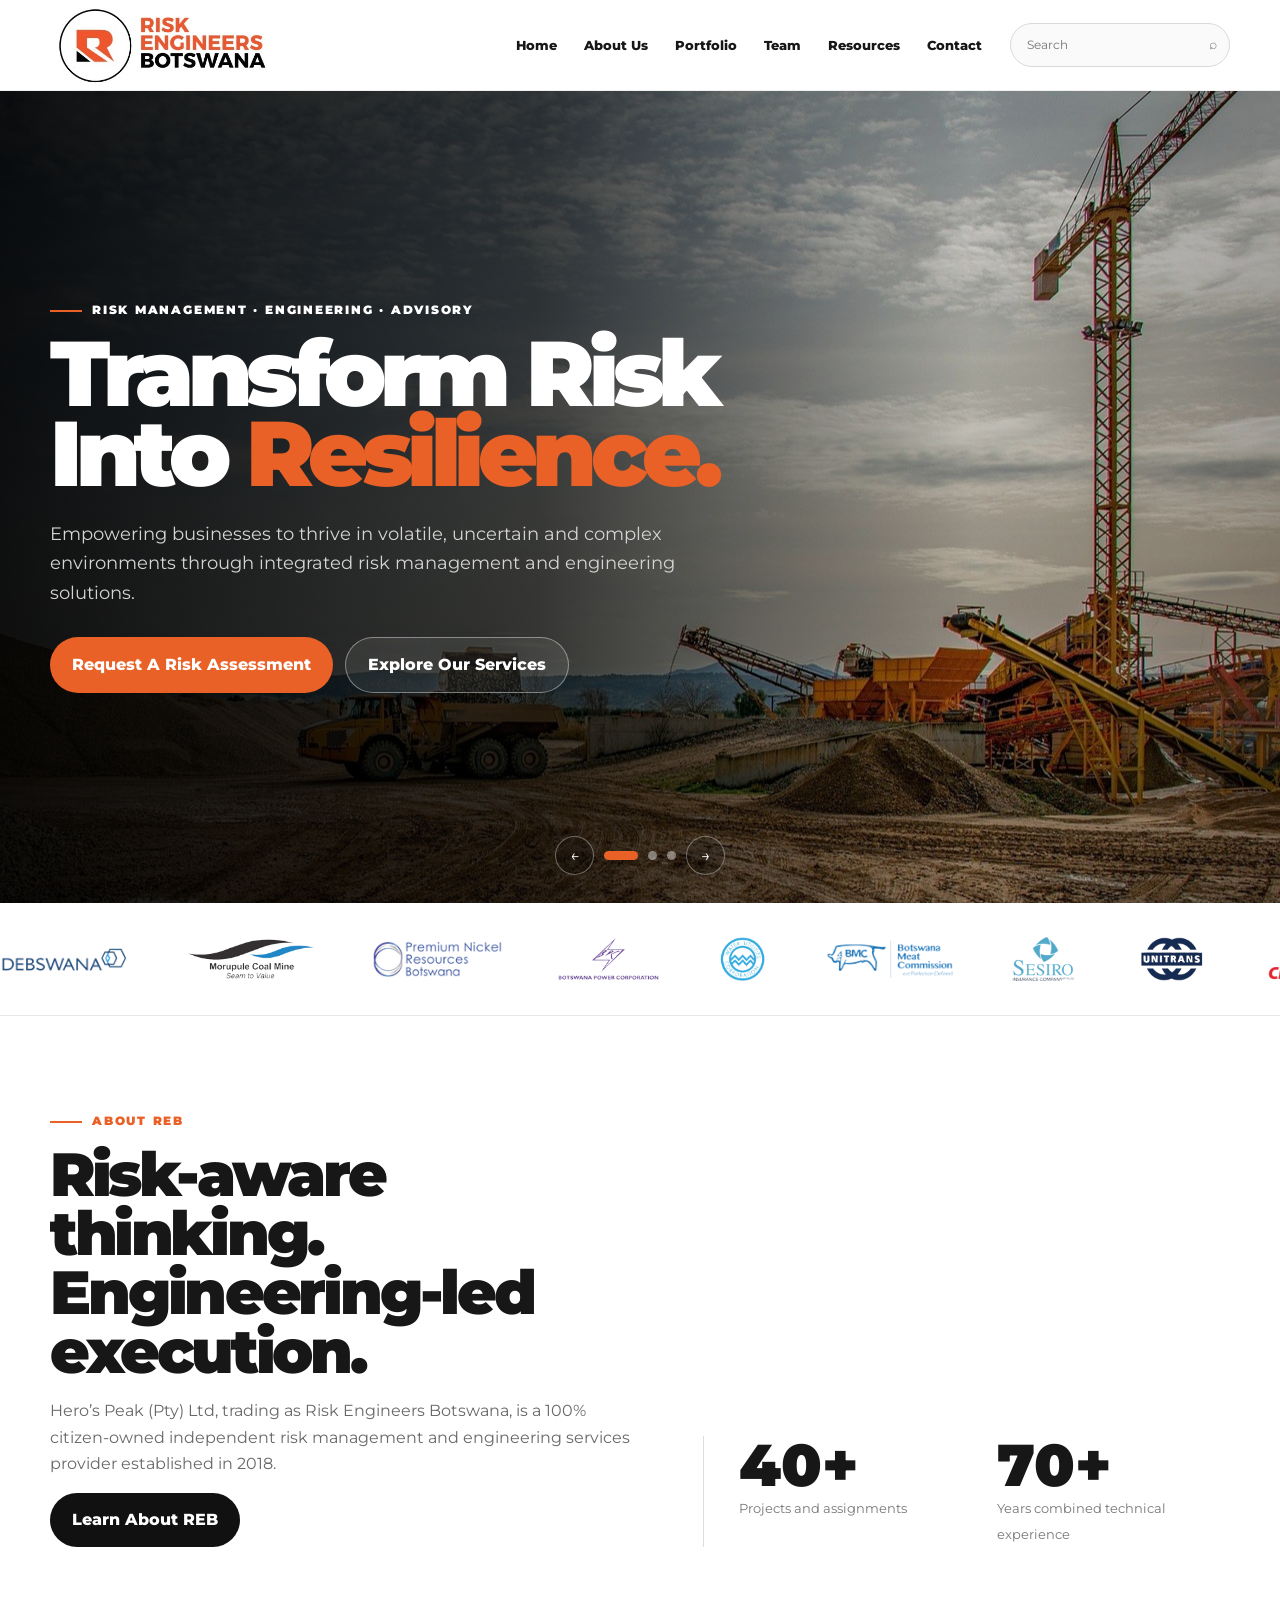
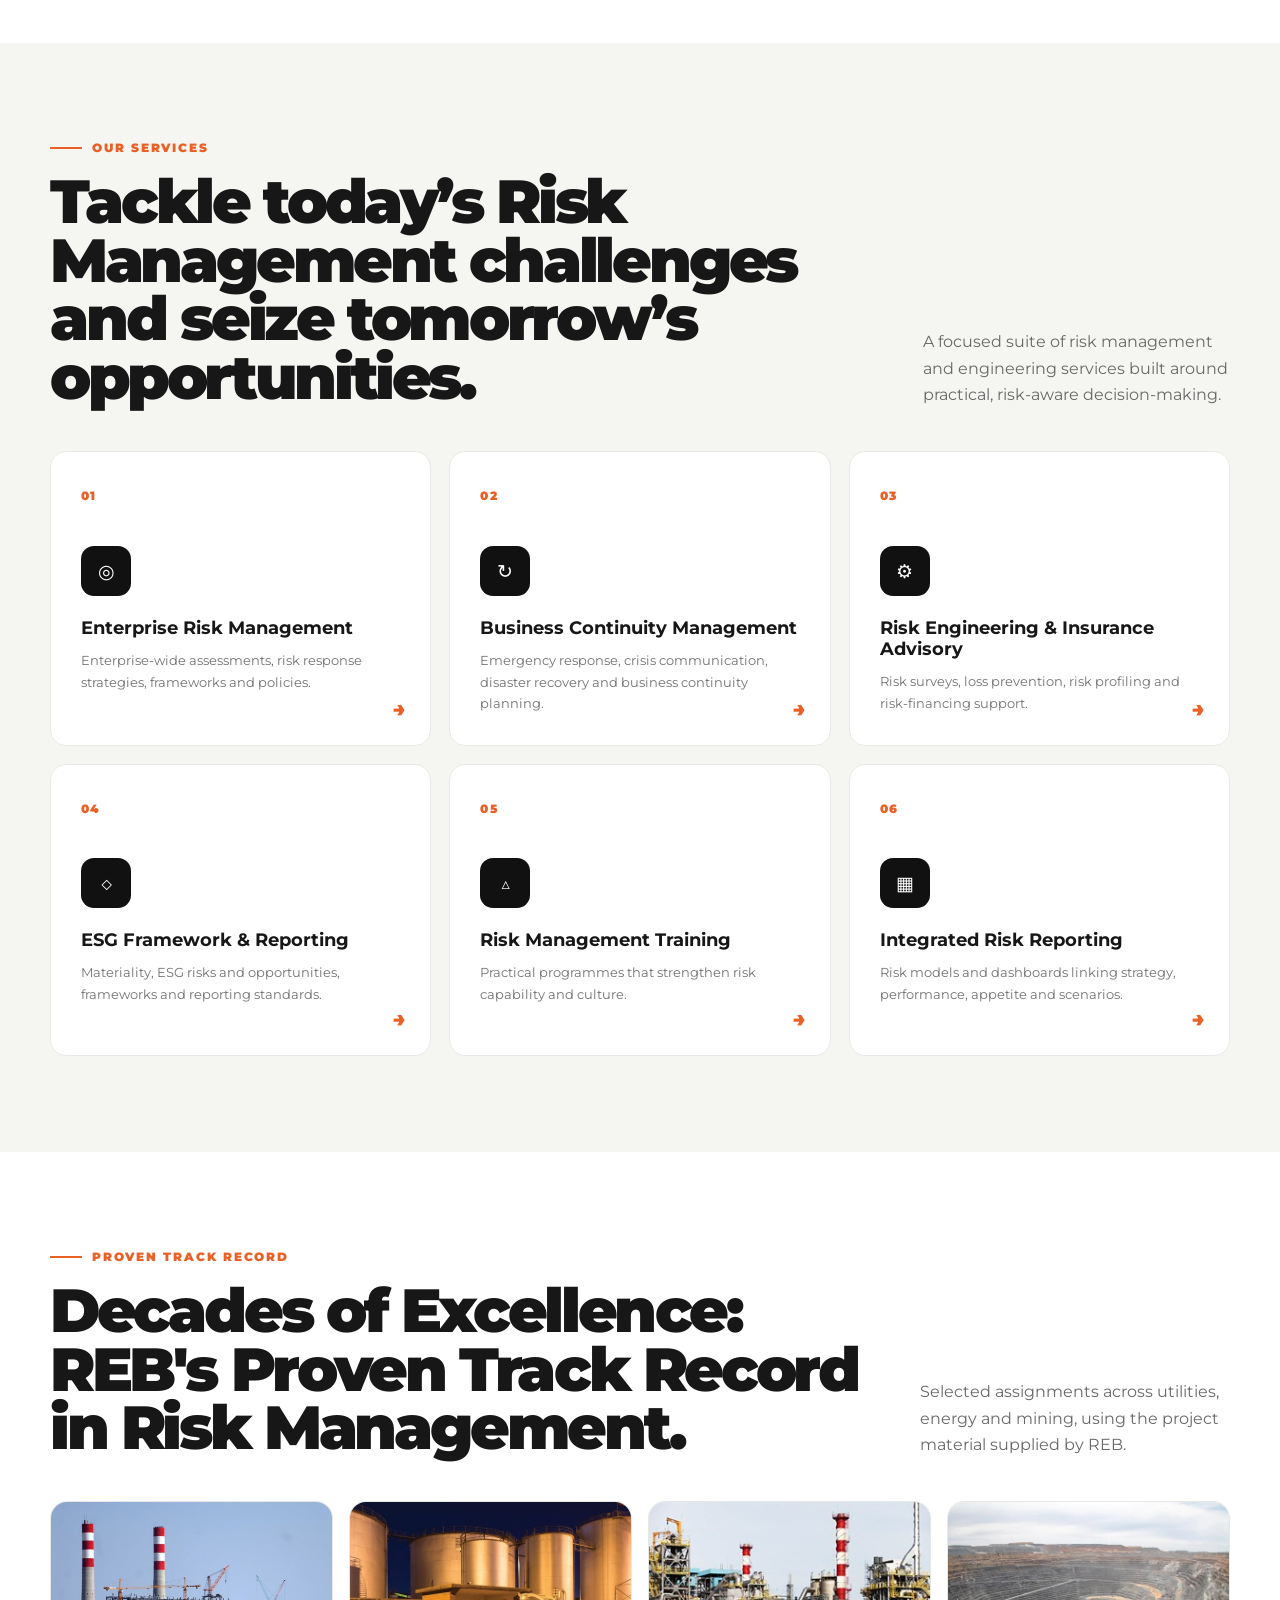
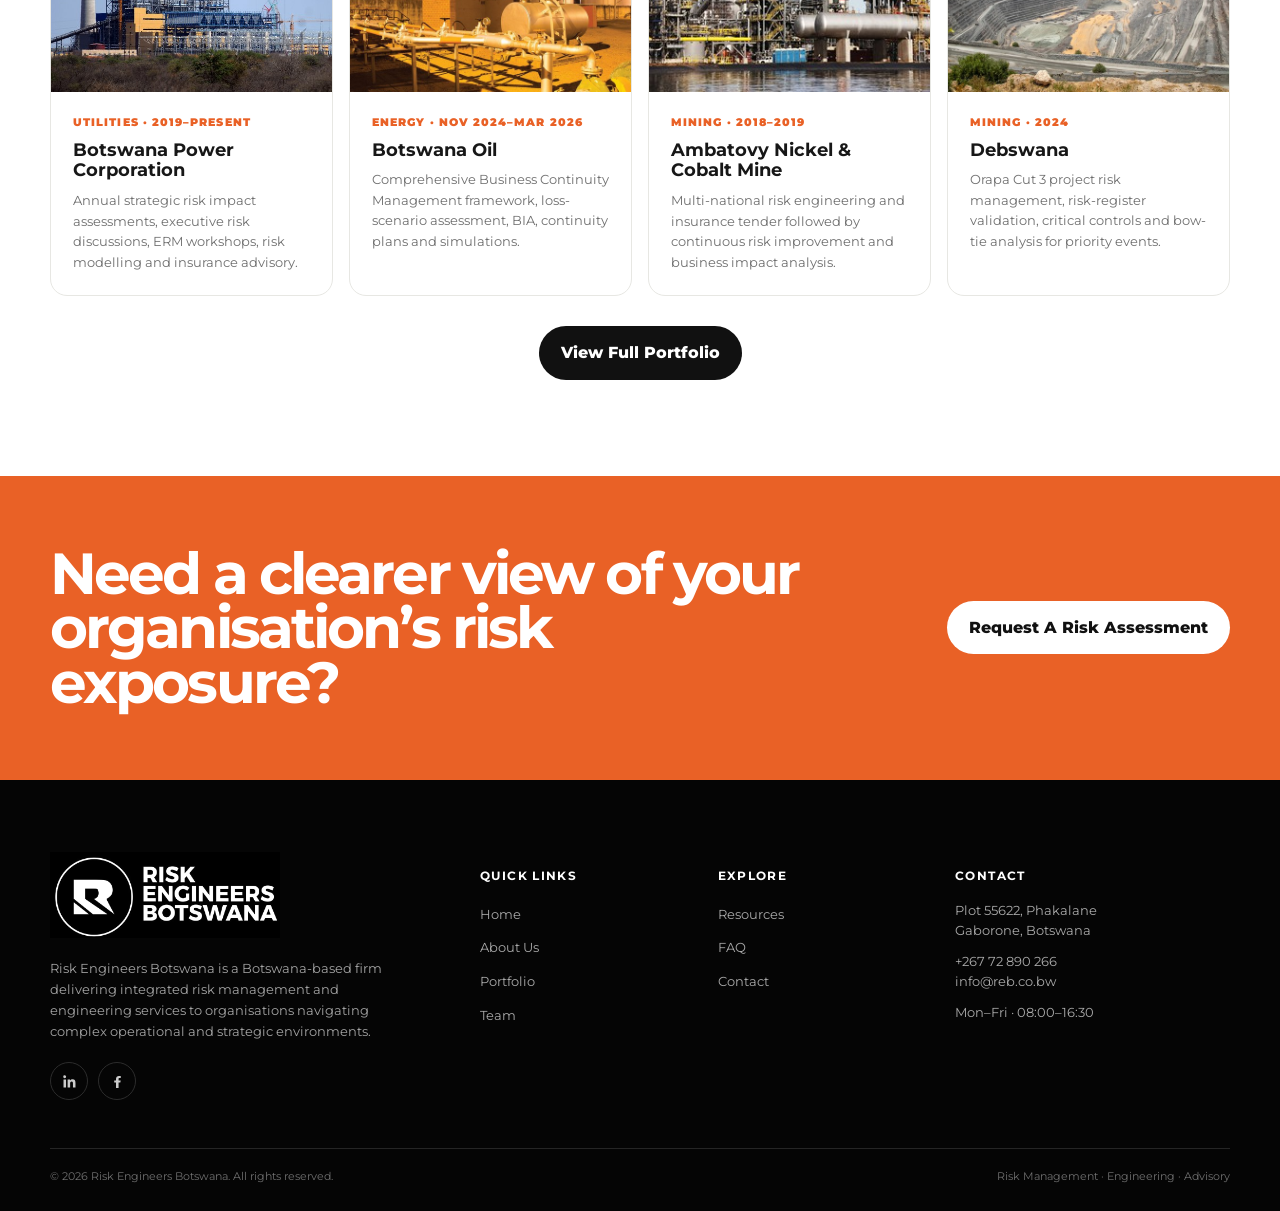
==== commit 338c8809: "softer edges" ====
--- a/index.html
+++ b/index.html
@@ -1,13 +1,527 @@
-<!doctype html><html lang="en"><head><meta charset="utf-8"><meta name="viewport" content="width=device-width,initial-scale=1"><title>Risk Engineers Botswana | Home</title><meta name="description" content="Risk Engineers Botswana"><link rel="stylesheet" href="styles.css"></head><body><header class="site-header"><div class="container nav-wrap"><a class="brand" href="index.html"><img src="assets/logo-orange.jpg" alt="Risk Engineers Botswana"></a><nav class="main-nav"><ul><li><a href="index.html">Home</a></li><li><a href="about.html">About Us</a></li><li><a href="projects.html">Projects</a></li><li><a href="team.html">Team</a></li><li><a href="resources.html">Resources</a></li><li><a href="contact.html">Contact</a></li></ul></nav><div class="search-wrap"><input class="site-search" type="search" placeholder="Search" aria-label="Search site"><span class="search-icon">⌕</span><div class="search-results"></div></div><button class="menu-btn" aria-label="Open navigation"><span></span></button></div></header><main><section class="hero"><article class="slide active"><div class="slide-bg" style="background-image:url('assets/hero-1.jpg')"></div><div class="container slide-content"><div class="hero-copy"><div class="eyebrow">Risk Management · Engineering · Advisory</div><h1>Transform Risk Into <em>Resilience.</em></h1><p>Empowering businesses to thrive in volatile, uncertain and complex environments through integrated risk management and engineering solutions.</p><div class="hero-actions"><a class="btn btn-orange" href="contact.html">Request A Risk Assessment</a><a class="btn btn-outline" href="services.html">Explore Our Services</a></div></div></div></article><article class="slide"><div class="slide-bg" style="background-image:url('assets/hero-2.jpg')"></div><div class="container slide-content"><div class="hero-copy"><div class="eyebrow">Decades of diverse expertise</div><h1>Engineering Better <em>Decisions.</em></h1><p>Our multi-skilled risk professionals and engineers bring practical expertise to help organisations understand exposures, strengthen resilience and protect strategic value.</p><div class="hero-actions"><a class="btn btn-orange" href="contact.html">Request A Risk Assessment</a><a class="btn btn-outline" href="#track-record">Proven Track Record</a></div></div></div></article><article class="slide"><div class="slide-bg" style="background-image:url('assets/hero-3.jpg')"></div><div class="container slide-content"><div class="hero-copy"><div class="eyebrow">Integrated risk intelligence</div><h1>See Risk. Shape Strategy. <em>Act.</em></h1><p>From enterprise risk assessments to business continuity, risk engineering, ESG and integrated reporting, REB turns complex risk information into decision-ready insight.</p><div class="hero-actions"><a class="btn btn-orange" href="contact.html">Request A Risk Assessment</a><a class="btn btn-outline" href="about.html">About REB</a></div></div></div></article><div class="carousel-nav"><button class="arr prev">←</button><button class="dot active"></button><button class="dot"></button><button class="dot"></button><button class="arr next">→</button></div></section>
-<section class="logo-marquee" aria-label="Clients and partners"><div class="marquee-track">
-<img src="assets/clients/debswana.png" alt="Debswana"><img src="assets/clients/morupule.png" alt="Morupule Coal Mine"><img src="assets/clients/premium_nickel.png" alt="Premium Nickel Resources Botswana"><img src="assets/clients/bpc.png" alt="Botswana Power Corporation"><img src="assets/clients/wuc.png" alt="Water Utilities Corporation"><img src="assets/clients/bmc.png" alt="Botswana Meat Commission"><img src="assets/clients/sesiro.png" alt="Sesiro Insurance Company"><img src="assets/clients/unitrans.png" alt="Unitrans"><img src="assets/clients/crossroads.png" alt="Crossroads"><img src="assets/clients/alpha.png" alt="Alpha Projects &amp; Logistics"><img src="assets/clients/bpomas.png" alt="Botswana Public Officers' Medical Aid Scheme"><img src="assets/clients/fine.png" alt="Fine Pharmaceuticals"><img src="assets/clients/elephant.jpg" alt="Elephant Sands"><img src="assets/clients/manong.jpg" alt="Manong Game Lodge"><img src="assets/clients/maunlodge.jpg" alt="Maun Lodge"><img src="assets/clients/safari.jpg" alt="Safari Distribution"><img src="assets/clients/unchartered.png" alt="Uncharted Africa Safari Co."><img src="assets/clients/trl.png" alt="TRL Travel"><img src="assets/clients/reliance.png" alt="Reliance Foundries"><img src="assets/clients/safari2.png" alt="Safari Distributors"><img src="assets/clients/rdc.webp" alt="RDC"><img src="assets/clients/universal.png" alt="Universal Builders Botswana"><img src="assets/clients/pula.png" alt="Pula Dynamic"><img src="assets/clients/masa.png" alt="Masa Square Hotel"><img src="assets/clients/btc.png" alt="Botswana Telecommunications Corporation"><img src="assets/clients/g4s.png" alt="G4S"><img src="assets/clients/lobatse.jpg" alt="Lobatse Clay Works"><img src="assets/clients/opti.png" alt="Opti Feeds Botswana"><img src="assets/client-ambatovy.jpg" alt="Ambatovy"><img src="assets/client-botswana-oil.png" alt="Botswana Oil">
-<img src="assets/clients/debswana.png" alt="" aria-hidden="true"><img src="assets/clients/morupule.png" alt="" aria-hidden="true"><img src="assets/clients/premium_nickel.png" alt="" aria-hidden="true"><img src="assets/clients/bpc.png" alt="" aria-hidden="true"><img src="assets/clients/wuc.png" alt="" aria-hidden="true"><img src="assets/clients/bmc.png" alt="" aria-hidden="true"><img src="assets/clients/sesiro.png" alt="" aria-hidden="true"><img src="assets/clients/unitrans.png" alt="" aria-hidden="true"><img src="assets/clients/crossroads.png" alt="" aria-hidden="true"><img src="assets/clients/alpha.png" alt="" aria-hidden="true"><img src="assets/clients/bpomas.png" alt="" aria-hidden="true"><img src="assets/clients/fine.png" alt="" aria-hidden="true"><img src="assets/clients/elephant.jpg" alt="" aria-hidden="true"><img src="assets/clients/manong.jpg" alt="" aria-hidden="true"><img src="assets/clients/maunlodge.jpg" alt="" aria-hidden="true"><img src="assets/clients/safari.jpg" alt="" aria-hidden="true"><img src="assets/clients/unchartered.png" alt="" aria-hidden="true"><img src="assets/clients/trl.png" alt="" aria-hidden="true"><img src="assets/clients/reliance.png" alt="" aria-hidden="true"><img src="assets/clients/safari2.png" alt="" aria-hidden="true"><img src="assets/clients/rdc.webp" alt="" aria-hidden="true"><img src="assets/clients/universal.png" alt="" aria-hidden="true"><img src="assets/clients/pula.png" alt="" aria-hidden="true"><img src="assets/clients/masa.png" alt="" aria-hidden="true"><img src="assets/clients/btc.png" alt="" aria-hidden="true"><img src="assets/clients/g4s.png" alt="" aria-hidden="true"><img src="assets/clients/lobatse.jpg" alt="" aria-hidden="true"><img src="assets/clients/opti.png" alt="" aria-hidden="true"><img src="assets/client-ambatovy.jpg" alt="" aria-hidden="true"><img src="assets/client-botswana-oil.png" alt="" aria-hidden="true">
-</div></section>
-<section class="section"><div class="container split-intro"><div><div class="eyebrow">About REB</div><h2 class="display">Risk-aware thinking. Engineering-led execution.</h2><p class="lead">Hero’s Peak (Pty) Ltd, trading as Risk Engineers Botswana, is a 100% citizen-owned independent risk management and engineering services provider established in 2018.</p><a class="btn btn-dark" href="about.html">Learn About REB</a></div><div class="stats"><div class="stat"><strong>40+</strong><span>Projects and assignments</span></div><div class="stat"><strong>70+</strong><span>Years combined technical experience</span></div></div></div></section>
-<section class="section services"><div class="container"><div class="head-row"><div><div class="eyebrow">Our Services</div><h2 class="display">Tackle today’s Risk Management challenges and seize tomorrow’s opportunities.</h2></div><p class="lead">A focused suite of risk management and engineering services built around practical, risk-aware decision-making.</p></div><div class="service-grid"><a class="service-card" href="services.html#erm"><span class="num">01</span><div class="icon">◎</div><h3>Enterprise Risk Management</h3><p>Enterprise-wide assessments, risk response strategies, frameworks and policies.</p></a><a class="service-card" href="services.html#bcm"><span class="num">02</span><div class="icon">↻</div><h3>Business Continuity Management</h3><p>Emergency response, crisis communication, disaster recovery and business continuity planning.</p></a><a class="service-card" href="services.html#engineering"><span class="num">03</span><div class="icon">⚙</div><h3>Risk Engineering & Insurance Advisory</h3><p>Risk surveys, loss prevention, risk profiling and risk-financing support.</p></a><a class="service-card" href="services.html#esg"><span class="num">04</span><div class="icon">◇</div><h3>ESG Framework & Reporting</h3><p>Materiality, ESG risks and opportunities, frameworks and reporting standards.</p></a><a class="service-card" href="services.html#training"><span class="num">05</span><div class="icon">△</div><h3>Risk Management Training</h3><p>Practical programmes that strengthen risk capability and culture.</p></a><a class="service-card" href="services.html#reporting"><span class="num">06</span><div class="icon">▦</div><h3>Integrated Risk Reporting</h3><p>Risk models and dashboards linking strategy, performance, appetite and scenarios.</p></a></div></div></section>
-<section class="section track" id="track-record"><div class="container"><div class="head-row"><div><div class="eyebrow">Proven Track Record</div><h2 class="display">Decades of Excellence: REB's Proven Track Record in Risk Management.</h2></div><p class="lead">Selected assignments across utilities, energy and mining, using the project material supplied by REB.</p></div><div class="project-grid">
-<a class="project-card" href="projects.html#bpc"><img class="project-img" src="assets/project-bpc.jpg" alt="Botswana Power Corporation"><div class="project-body"><div class="meta">Utilities · 2019–Present</div><h3>Botswana Power Corporation</h3><p>Annual strategic risk impact assessments, executive risk discussions, ERM workshops, risk modelling and insurance advisory.</p></div></a>
-<a class="project-card" href="projects.html#botswana-oil"><img class="project-img" src="assets/project-botswana-oil.jpg" alt="Botswana Oil"><div class="project-body"><div class="meta">Energy · Nov 2024–Mar 2026</div><h3>Botswana Oil</h3><p>Comprehensive Business Continuity Management framework, loss-scenario assessment, BIA, continuity plans and simulations.</p></div></a>
-<a class="project-card" href="projects.html#ambatovy"><img class="project-img" src="assets/project-ambatovy.jpg" alt="Ambatovy Nickel and Cobalt Mine"><div class="project-body"><div class="meta">Mining · 2018–2019</div><h3>Ambatovy Nickel & Cobalt Mine</h3><p>Multi-national risk engineering and insurance tender followed by continuous risk improvement and business impact analysis.</p></div></a>
-<a class="project-card" href="projects.html#debswana"><img class="project-img" src="assets/project-debswana.jpg" alt="Debswana"><div class="project-body"><div class="meta">Mining · 2024</div><h3>Debswana</h3><p>Orapa Cut 3 project risk management, risk-register validation, critical controls and bow-tie analysis for priority events.</p></div></a>
-</div><div style="margin-top:30px;text-align:center"><a class="btn btn-dark" href="projects.html">View All Projects</a></div></div></section><section class="cta-band"><div class="container cta-row"><h2>Need a clearer view of your organisation’s risk exposure?</h2><a class="btn" href="contact.html">Request A Risk Assessment</a></div></section></main><footer><div class="container"><div class="footer-grid"><div class="footer-about"><a class="footer-logo" href="index.html"><img src="assets/logo-black.jpg" alt="Risk Engineers Botswana"></a><p>Risk Engineers Botswana is a Botswana-based firm delivering integrated risk management and engineering services to organisations navigating complex operational and strategic environments.</p><div class="footer-social"><a href="https://linkedin.com/company/risk-engineers-botswana/" target="_blank" rel="noopener" aria-label="REB on LinkedIn"><svg viewBox="0 0 24 24"><path d="M20.45 20.45h-3.56v-5.57c0-1.33-.02-3.04-1.85-3.04-1.86 0-2.14 1.45-2.14 2.94v5.67H9.34V9h3.41v1.56h.05c.48-.9 1.64-1.85 3.37-1.85 3.6 0 4.27 2.37 4.27 5.46v6.28zM5.34 7.43a2.07 2.07 0 1 1 0-4.13 2.07 2.07 0 0 1 0 4.13zM7.12 20.45H3.56V9h3.56v11.45z"/></svg></a><a href="https://www.facebook.com/people/Risk-Engineers-Botswana/61576205062176/?_rdr" target="_blank" rel="noopener" aria-label="REB on Facebook"><svg viewBox="0 0 24 24"><path d="M13.5 21v-7.5h2.5l.5-3h-3V8.5c0-.87.24-1.46 1.5-1.46H16.6V4.36C16.3 4.32 15.3 4.25 14.1 4.25c-2.5 0-4.2 1.53-4.2 4.33V10.5H7.4v3h2.5V21h3.6z"/></svg></a></div></div><div class="footer"><h4>Quick Links</h4><ul><li><a href="index.html">Home</a></li><li><a href="about.html">About Us</a></li><li><a href="projects.html">Projects</a></li><li><a href="team.html">Team</a></li></ul></div><div class="footer"><h4>Explore</h4><ul><li><a href="resources.html">Resources</a></li><li><a href="about.html#faq">FAQ</a></li><li><a href="contact.html">Contact</a></li></ul></div><div class="footer"><h4>Contact</h4><div class="line">Plot 55622, Phakalane<br>Gaborone, Botswana</div><div class="line" style="margin-top:10px">+267 72 890 266</div><div class="line">info@reb.co.bw</div><div class="line" style="margin-top:10px">Mon–Fri · 08:00–16:30</div></div></div><div class="footer-bottom"><span>© <span data-year></span> Risk Engineers Botswana. All rights reserved.</span><span>Risk Management · Engineering · Advisory</span></div></div></footer><script src="script.js"></script></body></html>+<!doctype html>
+<html lang="en">
+  <head>
+    <meta charset="utf-8" />
+    <meta name="viewport" content="width=device-width,initial-scale=1" />
+    <title>Risk Engineers Botswana | Home</title>
+    <meta name="description" content="Risk Engineers Botswana" />
+    <link rel="stylesheet" href="styles.css" />
+  </head>
+  <body>
+    <header class="site-header">
+      <div class="container nav-wrap">
+        <a class="brand" href="index.html"
+          ><img src="assets/logo-orange.jpg" alt="Risk Engineers Botswana"
+        /></a>
+        <nav class="main-nav">
+          <ul>
+            <li><a href="index.html">Home</a></li>
+            <li><a href="about.html">About Us</a></li>
+            <li><a href="projects.html">Portfolio</a></li>
+            <li><a href="team.html">Team</a></li>
+            <li><a href="resources.html">Resources</a></li>
+            <li><a href="contact.html">Contact</a></li>
+          </ul>
+        </nav>
+        <div class="search-wrap">
+          <input
+            class="site-search"
+            type="search"
+            placeholder="Search"
+            aria-label="Search site"
+          /><span class="search-icon">⌕</span>
+          <div class="search-results"></div>
+        </div>
+        <button class="menu-btn" aria-label="Open navigation">
+          <span></span>
+        </button>
+      </div>
+    </header>
+    <main>
+      <section class="hero">
+        <article class="slide active">
+          <div
+            class="slide-bg"
+            style="background-image: url(&quot;assets/hero-1.jpg&quot;)"
+          ></div>
+          <div class="container slide-content">
+            <div class="hero-copy">
+              <div class="eyebrow">
+                Risk Management · Engineering · Advisory
+              </div>
+              <h1>Transform Risk Into <em>Resilience.</em></h1>
+              <p>
+                Empowering businesses to thrive in volatile, uncertain and
+                complex environments through integrated risk management and
+                engineering solutions.
+              </p>
+              <div class="hero-actions">
+                <a class="btn btn-orange" href="contact.html"
+                  >Request A Risk Assessment</a
+                ><a class="btn btn-outline" href="services.html"
+                  >Explore Our Services</a
+                >
+              </div>
+            </div>
+          </div>
+        </article>
+        <article class="slide">
+          <div
+            class="slide-bg"
+            style="background-image: url(&quot;assets/hero-2.jpg&quot;)"
+          ></div>
+          <div class="container slide-content">
+            <div class="hero-copy">
+              <div class="eyebrow">Decades of diverse expertise</div>
+              <h1>Engineering Better <em>Decisions.</em></h1>
+              <p>
+                Our multi-skilled risk professionals and engineers bring
+                practical expertise to help organisations understand exposures,
+                strengthen resilience and protect strategic value.
+              </p>
+              <div class="hero-actions">
+                <a class="btn btn-orange" href="contact.html"
+                  >Request A Risk Assessment</a
+                ><a class="btn btn-outline" href="#track-record"
+                  >Proven Track Record</a
+                >
+              </div>
+            </div>
+          </div>
+        </article>
+        <article class="slide">
+          <div
+            class="slide-bg"
+            style="background-image: url(&quot;assets/hero-3.jpg&quot;)"
+          ></div>
+          <div class="container slide-content">
+            <div class="hero-copy">
+              <div class="eyebrow">Integrated risk intelligence</div>
+              <h1>See Risk. Shape Strategy. <em>Act.</em></h1>
+              <p>
+                From enterprise risk assessments to business continuity, risk
+                engineering, ESG and integrated reporting, REB turns complex
+                risk information into decision-ready insight.
+              </p>
+              <div class="hero-actions">
+                <a class="btn btn-orange" href="contact.html"
+                  >Request A Risk Assessment</a
+                ><a class="btn btn-outline" href="about.html">About REB</a>
+              </div>
+            </div>
+          </div>
+        </article>
+        <div class="carousel-nav">
+          <button class="arr prev">←</button><button class="dot active"></button
+          ><button class="dot"></button><button class="dot"></button
+          ><button class="arr next">→</button>
+        </div>
+      </section>
+      <section class="logo-marquee" aria-label="Clients and partners">
+        <div class="marquee-track">
+          <img src="assets/clients/debswana.png" alt="Debswana" /><img
+            src="assets/clients/morupule.png"
+            alt="Morupule Coal Mine"
+          /><img
+            src="assets/clients/premium_nickel.png"
+            alt="Premium Nickel Resources Botswana"
+          /><img
+            src="assets/clients/bpc.png"
+            alt="Botswana Power Corporation"
+          /><img
+            src="assets/clients/wuc.png"
+            alt="Water Utilities Corporation"
+          /><img
+            src="assets/clients/bmc.png"
+            alt="Botswana Meat Commission"
+          /><img
+            src="assets/clients/sesiro.png"
+            alt="Sesiro Insurance Company"
+          /><img src="assets/clients/unitrans.png" alt="Unitrans" /><img
+            src="assets/clients/crossroads.png"
+            alt="Crossroads"
+          /><img
+            src="assets/clients/alpha.png"
+            alt="Alpha Projects &amp; Logistics"
+          /><img
+            src="assets/clients/bpomas.png"
+            alt="Botswana Public Officers' Medical Aid Scheme"
+          /><img src="assets/clients/fine.png" alt="Fine Pharmaceuticals" /><img
+            src="assets/clients/elephant.jpg"
+            alt="Elephant Sands"
+          /><img src="assets/clients/manong.jpg" alt="Manong Game Lodge" /><img
+            src="assets/clients/maunlodge.jpg"
+            alt="Maun Lodge"
+          /><img
+            src="assets/clients/safari.jpg"
+            alt="Safari Distribution"
+          /><img
+            src="assets/clients/unchartered.png"
+            alt="Uncharted Africa Safari Co."
+          /><img src="assets/clients/trl.png" alt="TRL Travel" /><img
+            src="assets/clients/reliance.png"
+            alt="Reliance Foundries"
+          /><img
+            src="assets/clients/safari2.png"
+            alt="Safari Distributors"
+          /><img src="assets/clients/rdc.webp" alt="RDC" /><img
+            src="assets/clients/universal.png"
+            alt="Universal Builders Botswana"
+          /><img src="assets/clients/pula.png" alt="Pula Dynamic" /><img
+            src="assets/clients/masa.png"
+            alt="Masa Square Hotel"
+          /><img
+            src="assets/clients/btc.png"
+            alt="Botswana Telecommunications Corporation"
+          /><img src="assets/clients/g4s.png" alt="G4S" /><img
+            src="assets/clients/lobatse.jpg"
+            alt="Lobatse Clay Works"
+          /><img src="assets/clients/opti.png" alt="Opti Feeds Botswana" /><img
+            src="assets/client-ambatovy.jpg"
+            alt="Ambatovy"
+          /><img src="assets/client-botswana-oil.png" alt="Botswana Oil" />
+          <img
+            src="assets/clients/debswana.png"
+            alt=""
+            aria-hidden="true"
+          /><img
+            src="assets/clients/morupule.png"
+            alt=""
+            aria-hidden="true"
+          /><img
+            src="assets/clients/premium_nickel.png"
+            alt=""
+            aria-hidden="true"
+          /><img src="assets/clients/bpc.png" alt="" aria-hidden="true" /><img
+            src="assets/clients/wuc.png"
+            alt=""
+            aria-hidden="true"
+          /><img src="assets/clients/bmc.png" alt="" aria-hidden="true" /><img
+            src="assets/clients/sesiro.png"
+            alt=""
+            aria-hidden="true"
+          /><img
+            src="assets/clients/unitrans.png"
+            alt=""
+            aria-hidden="true"
+          /><img
+            src="assets/clients/crossroads.png"
+            alt=""
+            aria-hidden="true"
+          /><img src="assets/clients/alpha.png" alt="" aria-hidden="true" /><img
+            src="assets/clients/bpomas.png"
+            alt=""
+            aria-hidden="true"
+          /><img src="assets/clients/fine.png" alt="" aria-hidden="true" /><img
+            src="assets/clients/elephant.jpg"
+            alt=""
+            aria-hidden="true"
+          /><img
+            src="assets/clients/manong.jpg"
+            alt=""
+            aria-hidden="true"
+          /><img
+            src="assets/clients/maunlodge.jpg"
+            alt=""
+            aria-hidden="true"
+          /><img
+            src="assets/clients/safari.jpg"
+            alt=""
+            aria-hidden="true"
+          /><img
+            src="assets/clients/unchartered.png"
+            alt=""
+            aria-hidden="true"
+          /><img src="assets/clients/trl.png" alt="" aria-hidden="true" /><img
+            src="assets/clients/reliance.png"
+            alt=""
+            aria-hidden="true"
+          /><img
+            src="assets/clients/safari2.png"
+            alt=""
+            aria-hidden="true"
+          /><img src="assets/clients/rdc.webp" alt="" aria-hidden="true" /><img
+            src="assets/clients/universal.png"
+            alt=""
+            aria-hidden="true"
+          /><img src="assets/clients/pula.png" alt="" aria-hidden="true" /><img
+            src="assets/clients/masa.png"
+            alt=""
+            aria-hidden="true"
+          /><img src="assets/clients/btc.png" alt="" aria-hidden="true" /><img
+            src="assets/clients/g4s.png"
+            alt=""
+            aria-hidden="true"
+          /><img
+            src="assets/clients/lobatse.jpg"
+            alt=""
+            aria-hidden="true"
+          /><img src="assets/clients/opti.png" alt="" aria-hidden="true" /><img
+            src="assets/client-ambatovy.jpg"
+            alt=""
+            aria-hidden="true"
+          /><img
+            src="assets/client-botswana-oil.png"
+            alt=""
+            aria-hidden="true"
+          />
+        </div>
+      </section>
+      <section class="section">
+        <div class="container split-intro">
+          <div>
+            <div class="eyebrow">About REB</div>
+            <h2 class="display">
+              Risk-aware thinking. Engineering-led execution.
+            </h2>
+            <p class="lead">
+              Hero’s Peak (Pty) Ltd, trading as Risk Engineers Botswana, is a
+              100% citizen-owned independent risk management and engineering
+              services provider established in 2018.
+            </p>
+            <a class="btn btn-dark" href="about.html">Learn About REB</a>
+          </div>
+          <div class="stats">
+            <div class="stat">
+              <strong>40+</strong><span>Projects and assignments</span>
+            </div>
+            <div class="stat">
+              <strong>70+</strong
+              ><span>Years combined technical experience</span>
+            </div>
+          </div>
+        </div>
+      </section>
+      <section class="section services">
+        <div class="container">
+          <div class="head-row">
+            <div>
+              <div class="eyebrow">Our Services</div>
+              <h2 class="display">
+                Tackle today’s Risk Management challenges and seize tomorrow’s
+                opportunities.
+              </h2>
+            </div>
+            <p class="lead">
+              A focused suite of risk management and engineering services built
+              around practical, risk-aware decision-making.
+            </p>
+          </div>
+          <div class="service-grid">
+            <a class="service-card" href="services.html#erm"
+              ><span class="num">01</span>
+              <div class="icon">◎</div>
+              <h3>Enterprise Risk Management</h3>
+              <p>
+                Enterprise-wide assessments, risk response strategies,
+                frameworks and policies.
+              </p></a
+            ><a class="service-card" href="services.html#bcm"
+              ><span class="num">02</span>
+              <div class="icon">↻</div>
+              <h3>Business Continuity Management</h3>
+              <p>
+                Emergency response, crisis communication, disaster recovery and
+                business continuity planning.
+              </p></a
+            ><a class="service-card" href="services.html#engineering"
+              ><span class="num">03</span>
+              <div class="icon">⚙</div>
+              <h3>Risk Engineering & Insurance Advisory</h3>
+              <p>
+                Risk surveys, loss prevention, risk profiling and risk-financing
+                support.
+              </p></a
+            ><a class="service-card" href="services.html#esg"
+              ><span class="num">04</span>
+              <div class="icon">◇</div>
+              <h3>ESG Framework & Reporting</h3>
+              <p>
+                Materiality, ESG risks and opportunities, frameworks and
+                reporting standards.
+              </p></a
+            ><a class="service-card" href="services.html#training"
+              ><span class="num">05</span>
+              <div class="icon">△</div>
+              <h3>Risk Management Training</h3>
+              <p>
+                Practical programmes that strengthen risk capability and
+                culture.
+              </p></a
+            ><a class="service-card" href="services.html#reporting"
+              ><span class="num">06</span>
+              <div class="icon">▦</div>
+              <h3>Integrated Risk Reporting</h3>
+              <p>
+                Risk models and dashboards linking strategy, performance,
+                appetite and scenarios.
+              </p></a
+            >
+          </div>
+        </div>
+      </section>
+      <section class="section track" id="track-record">
+        <div class="container">
+          <div class="head-row">
+            <div>
+              <div class="eyebrow">Proven Track Record</div>
+              <h2 class="display">
+                Decades of Excellence: REB's Proven Track Record in Risk
+                Management.
+              </h2>
+            </div>
+            <p class="lead">
+              Selected assignments across utilities, energy and mining, using
+              the project material supplied by REB.
+            </p>
+          </div>
+          <div class="project-grid">
+            <a class="project-card" href="projects.html#bpc"
+              ><img
+                class="project-img"
+                src="assets/project-bpc.jpg"
+                alt="Botswana Power Corporation"
+              />
+              <div class="project-body">
+                <div class="meta">Utilities · 2019–Present</div>
+                <h3>Botswana Power Corporation</h3>
+                <p>
+                  Annual strategic risk impact assessments, executive risk
+                  discussions, ERM workshops, risk modelling and insurance
+                  advisory.
+                </p>
+              </div></a
+            >
+            <a class="project-card" href="projects.html#botswana-oil"
+              ><img
+                class="project-img"
+                src="assets/project-botswana-oil.jpg"
+                alt="Botswana Oil"
+              />
+              <div class="project-body">
+                <div class="meta">Energy · Nov 2024–Mar 2026</div>
+                <h3>Botswana Oil</h3>
+                <p>
+                  Comprehensive Business Continuity Management framework,
+                  loss-scenario assessment, BIA, continuity plans and
+                  simulations.
+                </p>
+              </div></a
+            >
+            <a class="project-card" href="projects.html#ambatovy"
+              ><img
+                class="project-img"
+                src="assets/project-ambatovy.jpg"
+                alt="Ambatovy Nickel and Cobalt Mine"
+              />
+              <div class="project-body">
+                <div class="meta">Mining · 2018–2019</div>
+                <h3>Ambatovy Nickel & Cobalt Mine</h3>
+                <p>
+                  Multi-national risk engineering and insurance tender followed
+                  by continuous risk improvement and business impact analysis.
+                </p>
+              </div></a
+            >
+            <a class="project-card" href="projects.html#debswana"
+              ><img
+                class="project-img"
+                src="assets/project-debswana.jpg"
+                alt="Debswana"
+              />
+              <div class="project-body">
+                <div class="meta">Mining · 2024</div>
+                <h3>Debswana</h3>
+                <p>
+                  Orapa Cut 3 project risk management, risk-register validation,
+                  critical controls and bow-tie analysis for priority events.
+                </p>
+              </div></a
+            >
+          </div>
+          <div style="margin-top: 30px; text-align: center">
+            <a class="btn btn-dark" href="projects.html">View Full Portfolio</a>
+          </div>
+        </div>
+      </section>
+      <section class="cta-band">
+        <div class="container cta-row">
+          <h2>Need a clearer view of your organisation’s risk exposure?</h2>
+          <a class="btn" href="contact.html">Request A Risk Assessment</a>
+        </div>
+      </section>
+    </main>
+    <footer>
+      <div class="container">
+        <div class="footer-grid">
+          <div class="footer-about">
+            <a class="footer-logo" href="index.html"
+              ><img src="assets/logo-black.jpg" alt="Risk Engineers Botswana"
+            /></a>
+            <p>
+              Risk Engineers Botswana is a Botswana-based firm delivering
+              integrated risk management and engineering services to
+              organisations navigating complex operational and strategic
+              environments.
+            </p>
+            <div class="footer-social">
+              <a
+                href="https://linkedin.com/company/risk-engineers-botswana/"
+                target="_blank"
+                rel="noopener"
+                aria-label="REB on LinkedIn"
+                ><svg viewBox="0 0 24 24">
+                  <path
+                    d="M20.45 20.45h-3.56v-5.57c0-1.33-.02-3.04-1.85-3.04-1.86 0-2.14 1.45-2.14 2.94v5.67H9.34V9h3.41v1.56h.05c.48-.9 1.64-1.85 3.37-1.85 3.6 0 4.27 2.37 4.27 5.46v6.28zM5.34 7.43a2.07 2.07 0 1 1 0-4.13 2.07 2.07 0 0 1 0 4.13zM7.12 20.45H3.56V9h3.56v11.45z"
+                  /></svg></a
+              ><a
+                href="https://www.facebook.com/people/Risk-Engineers-Botswana/61576205062176/?_rdr"
+                target="_blank"
+                rel="noopener"
+                aria-label="REB on Facebook"
+                ><svg viewBox="0 0 24 24">
+                  <path
+                    d="M13.5 21v-7.5h2.5l.5-3h-3V8.5c0-.87.24-1.46 1.5-1.46H16.6V4.36C16.3 4.32 15.3 4.25 14.1 4.25c-2.5 0-4.2 1.53-4.2 4.33V10.5H7.4v3h2.5V21h3.6z"
+                  /></svg></a>
+            </div>
+          </div>
+          <div class="footer">
+            <h4>Quick Links</h4>
+            <ul>
+              <li><a href="index.html">Home</a></li>
+              <li><a href="about.html">About Us</a></li>
+              <li><a href="projects.html">Portfolio</a></li>
+              <li><a href="team.html">Team</a></li>
+            </ul>
+          </div>
+          <div class="footer">
+            <h4>Explore</h4>
+            <ul>
+              <li><a href="resources.html">Resources</a></li>
+              <li><a href="about.html#faq">FAQ</a></li>
+              <li><a href="contact.html">Contact</a></li>
+            </ul>
+          </div>
+          <div class="footer">
+            <h4>Contact</h4>
+            <div class="line">
+              Plot 55622, Phakalane<br />Gaborone, Botswana
+            </div>
+            <div class="line" style="margin-top: 10px">+267 72 890 266</div>
+            <div class="line">info@reb.co.bw</div>
+            <div class="line" style="margin-top: 10px">
+              Mon–Fri · 08:00–16:30
+            </div>
+          </div>
+        </div>
+        <div class="footer-bottom">
+          <span
+            >© <span data-year></span> Risk Engineers Botswana. All rights
+            reserved.</span
+          ><span>Risk Management · Engineering · Advisory</span>
+        </div>
+      </div>
+    </footer>
+    <script src="script.js"></script>
+  </body>
+</html>
--- a/styles.css
+++ b/styles.css
@@ -11,7 +11,7 @@
 /* about */
 .about-intro{display:grid;grid-template-columns:1.05fr .95fr;gap:62px;align-items:center}.about-photo{height:520px;object-fit:cover;border-radius:3px}.values{background:#0a0a0a;color:#fff}.values .display{max-width:700px}.values-grid{display:grid;grid-template-columns:repeat(3,1fr);gap:1px;background:#2b2b2b;margin-top:40px}.value{background:#0a0a0a;padding:32px}.value .n{color:var(--orange);font-weight:900;font-size:.72rem}.value h3{margin:17px 0 7px;font-size:1.05rem}.value p{margin:0;color:#a9a9a9;font-size:.82rem}.executive-grid{display:grid;grid-template-columns:repeat(2,1fr);gap:22px;margin-top:42px;max-width:800px}.exec{background:#f5f5f2;border-radius:16px;overflow:hidden}.exec img{width:100%;height:390px;object-fit:cover;object-position:center top}.exec-body{padding:23px}.exec .role{font-size:.69rem;color:var(--orange);font-weight:900;text-transform:uppercase;letter-spacing:.1em}.exec h3{margin:5px 0 10px;font-size:1.25rem}.exec p{font-size:.82rem;color:#6f6f6f;margin:0}.exec a{display:inline-block;margin-top:14px;font-size:.76rem;font-weight:800;border-bottom:2px solid var(--orange)}.value-prop{background:var(--orange);color:#fff}.vp-grid{display:grid;grid-template-columns:.8fr 1.2fr;gap:65px;align-items:start}.vp-grid .big{font-size:clamp(3rem,7vw,7rem);line-height:.8;font-weight:900;letter-spacing:-.06em}.vp-grid p{font-size:1rem;max-width:760px}.associations{display:grid;grid-template-columns:repeat(3,1fr);gap:18px;margin-top:35px}.assoc{border:1px solid var(--line);height:150px;display:flex;align-items:center;justify-content:center;padding:28px;background:#fff}.assoc img{max-height:80px;max-width:80%;object-fit:contain}.trust{background:var(--soft)}.trust-grid{display:grid;grid-template-columns:.7fr 1.3fr;gap:55px;align-items:center}.trust-stat strong{font-size:7rem;line-height:.8;font-weight:900;color:var(--orange)}.trust-stat span{display:block;font-size:1rem;font-weight:800;margin-top:12px}.logo-strip{display:grid;grid-template-columns:repeat(5,1fr);gap:12px}.client-logo{background:#fff;border:1px solid #e4e4df;height:105px;display:flex;align-items:center;justify-content:center;padding:17px}.client-logo img{max-height:62px;max-width:100%;object-fit:contain}.faq-layout{display:grid;grid-template-columns:.8fr 1.2fr;gap:60px;align-items:start}.faq-visual{width:100%;height:380px;object-fit:cover;border-radius:14px;margin-top:28px}.faq-list{border-top:1px solid #d6d6d6}.faq-item{border-bottom:1px solid #d6d6d6}.faq-q{width:100%;border:0;background:none;text-align:left;padding:22px 0;font-weight:800;display:flex;justify-content:space-between;gap:25px;cursor:pointer}.faq-q b{color:var(--orange);font-size:1.45rem;transition:.2s}.faq-a{max-height:0;overflow:hidden;transition:max-height .3s}.faq-a p{padding:0 34px 22px 0;margin:0;color:#6d6d6d;font-size:.88rem}.faq-item.open .faq-a{max-height:230px}.faq-item.open .faq-q b{transform:rotate(45deg)}
 /* team */
-.team-intro{max-width:760px}.team-grid{display:grid;grid-template-columns:repeat(5,1fr);gap:17px;margin-top:44px}.member{border:1px solid var(--line);background:#fff;cursor:pointer;transition:.25s;overflow:hidden}.member:hover{transform:translateY(-5px);box-shadow:var(--shadow)}.member img{width:100%;aspect-ratio:3/4;height:auto;object-fit:cover;object-position:center top}.member-info{padding:18px}.member-info h3{margin:0 0 3px;font-size:1rem}.member-info p{margin:0;color:var(--orange);font-size:.72rem;font-weight:800}.modal{position:fixed;inset:0;background:rgba(0,0,0,.72);z-index:2000;display:none;align-items:center;justify-content:center;padding:25px}.modal.open{display:flex}.modal-card{background:#fff;max-width:950px;width:100%;max-height:88vh;overflow:auto;position:relative;display:grid;grid-template-columns:340px 1fr}.modal-img{width:100%;height:100%;min-height:520px;object-fit:cover;object-position:center top}.modal-content{padding:38px}.modal-role{color:var(--orange);font-size:.72rem;font-weight:900;text-transform:uppercase;letter-spacing:.1em}.modal-content h2{font-size:2rem;margin:7px 0 4px}.qual{font-size:.82rem;font-weight:700;color:#555;margin-bottom:20px}.bio{font-size:.9rem;color:#555}.close-modal{position:absolute;right:17px;top:17px;width:38px;height:38px;border-radius:50%;border:0;background:#111;color:#fff;font-size:1.3rem;cursor:pointer;z-index:2}
+.team-intro{max-width:760px}.team-grid{display:grid;grid-template-columns:repeat(5,1fr);gap:17px;margin-top:44px}.member{border:1px solid var(--line);background:#fff;cursor:pointer;transition:.25s;overflow:hidden;border-radius:20px}.member:hover{transform:translateY(-5px);box-shadow:var(--shadow)}.member img{width:100%;aspect-ratio:3/4;height:auto;object-fit:cover;object-position:center top}.member img.zoom-tight{transform:scale(1.38);object-position:center 15%}.member-info{padding:18px}.member-info h3{margin:0 0 3px;font-size:1rem}.member-info p{margin:0;color:var(--orange);font-size:.72rem;font-weight:800}.modal{position:fixed;inset:0;background:rgba(0,0,0,.72);z-index:2000;display:none;align-items:center;justify-content:center;padding:25px}.modal.open{display:flex}.modal-card{background:#fff;max-width:950px;width:100%;max-height:88vh;overflow:auto;position:relative;display:grid;grid-template-columns:340px 1fr}.modal-img{width:100%;height:100%;min-height:520px;object-fit:cover;object-position:center top}.modal-img-wrap{position:relative;overflow:hidden;width:100%;height:100%;min-height:520px}.modal-img-wrap .modal-img{position:absolute;inset:0;min-height:0}.modal-img.zoom-tight{transform:scale(1.3);object-position:center 15%}.modal-content{padding:38px}.modal-role{color:var(--orange);font-size:.72rem;font-weight:900;text-transform:uppercase;letter-spacing:.1em}.modal-content h2{font-size:2rem;margin:7px 0 4px}.qual{font-size:.82rem;font-weight:700;color:#555;margin-bottom:20px}.bio{font-size:.9rem;color:#555}.close-modal{position:absolute;right:17px;top:17px;width:38px;height:38px;border-radius:50%;border:0;background:#111;color:#fff;font-size:1.3rem;cursor:pointer;z-index:2}
 /* contact */
 .contact-wrap{display:grid;grid-template-columns:.88fr 1.12fr;min-height:720px}.contact-image{min-height:720px;background:url('contact-wind.jpg') center/cover no-repeat;position:relative}.contact-image:after{content:"";position:absolute;inset:0;background:linear-gradient(0deg,rgba(0,0,0,.35),transparent 60%)}.contact-panel{padding:68px clamp(30px,6vw,88px);background:#fff}.contact-panel h1{font-size:clamp(3rem,6vw,6rem);line-height:.9;letter-spacing:-.06em;margin:0}.contact-meta{display:grid;grid-template-columns:1fr 1fr;gap:16px;margin:31px 0 36px}.meta-box{border-top:2px solid var(--orange);padding-top:11px}.meta-box small{display:block;color:#999;font-size:.67rem;text-transform:uppercase;letter-spacing:.1em;font-weight:800}.meta-box span{font-size:.82rem}.form-grid{display:grid;grid-template-columns:1fr 1fr;gap:15px}.field.full{grid-column:1/-1}.field label{display:block;font-size:.68rem;font-weight:900;text-transform:uppercase;letter-spacing:.08em;margin-bottom:6px}.field input,.field select,.field textarea{width:100%;border:1px solid #d8d8d8;border-radius:2px;padding:13px 14px;outline:none;background:#fff}.field input:focus,.field select:focus,.field textarea:focus{border-color:var(--orange);box-shadow:0 0 0 3px rgba(233,97,38,.09)}.field textarea{min-height:145px;resize:vertical}.form-note{font-size:.7rem;color:#8a8a8a;margin:10px 0 18px}.form-status{font-size:.82rem;margin-top:14px;padding:12px 16px;border-radius:4px;display:none}.form-status.show{display:block}.form-status.success{background:#e9f7ee;color:#1d7a3c;border:1px solid #bfe6cc}.form-status.error{background:#fdecea;color:#b3261e;border:1px solid #f3c4c0}.field.invalid input,.field.invalid select,.field.invalid textarea{border-color:#d93025;box-shadow:0 0 0 3px rgba(217,48,37,.08)}.field-error{display:none;color:#d93025;font-size:.7rem;margin-top:5px;font-weight:700}.field.invalid .field-error{display:block}.hp-field{position:absolute;left:-9999px;top:-9999px;opacity:0;height:0;width:0;pointer-events:none}
 /* services/resources */
@@ -19,14 +19,14 @@
 /* resources: checklist + mini-app shell */
 .resource-section{margin-top:70px}.resource-section:first-child{margin-top:0}.checklist-card{background:var(--soft);border-top:5px solid var(--orange);padding:44px;border-radius:4px}.checklist-card h2{margin:0 0 14px}.checklist-card .lead{margin:0 0 26px;max-width:640px}.checklist-note{margin-top:22px;padding:14px 18px;background:#fff;border:1px dashed #cfcfcf;border-radius:4px;font-size:.78rem;color:#777;max-width:640px}.mini-app-card{background:#0a0a0a;color:#fff;padding:44px;border-radius:4px}.mini-app-card h2{margin:0 0 14px;color:#fff}.mini-app-card .lead{color:#b7b7b7;margin:0 0 26px;max-width:640px}.mini-app-shell{background:#141414;border:1px solid #262626;border-radius:10px;padding:30px;max-width:640px}.mini-app-progress{height:6px;background:#262626;border-radius:999px;overflow:hidden;margin-bottom:24px}.mini-app-progress-bar{height:100%;width:0%;background:var(--orange);transition:width .3s}.mini-app-question{min-height:120px;display:flex;align-items:center;justify-content:center;color:#777;font-size:.85rem;text-align:center;border:1px dashed #333;border-radius:8px;padding:20px}.mini-app-results{display:none;text-align:center;padding:20px}.mini-app-results.open{display:block}.mini-app-start{margin-top:4px}
 /* homepage logo marquee */
-.logo-marquee{overflow:hidden;background:#fff;border-bottom:1px solid var(--line);padding:34px 0}.marquee-track{display:flex;align-items:center;gap:56px;width:max-content;animation:marquee-scroll 110s linear infinite}.logo-marquee:hover .marquee-track{animation-play-state:paused}.marquee-track img{height:44px;max-width:130px;width:auto;object-fit:contain;filter:grayscale(1);opacity:.7;transition:.25s;flex:none}.marquee-track img:hover{filter:none;opacity:1}@keyframes marquee-scroll{from{transform:translateX(0)}to{transform:translateX(-50%)}}
+.logo-marquee{overflow:hidden;background:#fff;border-bottom:1px solid var(--line);padding:34px 0}.marquee-track{display:flex;align-items:center;gap:56px;width:max-content;animation:marquee-scroll 110s linear infinite}.logo-marquee:hover .marquee-track{animation-play-state:paused}.marquee-track img{height:44px;max-width:130px;width:auto;object-fit:contain;opacity:.92;transition:.25s;flex:none}.marquee-track img:hover{opacity:1;transform:scale(1.06)}@keyframes marquee-scroll{from{transform:translateX(0)}to{transform:translateX(-50%)}}
 /* testimonials */
-.testimonial-grid{display:grid;grid-template-columns:repeat(3,1fr);gap:20px;margin-top:40px}.testimonial-card{background:var(--soft);border-radius:16px;padding:30px;border-top:4px solid var(--orange);display:flex;flex-direction:column}.testimonial-card .t-quote{margin:0 0 20px;font-size:.86rem;color:#3c3c3c;line-height:1.6;font-style:italic;flex:1}.testimonial-card .t-attrib{margin-top:auto;padding-top:14px;border-top:1px solid var(--line)}.testimonial-card .t-name{display:block;font-weight:800;color:#111;font-size:.82rem}.testimonial-card .t-role{display:block;color:var(--muted);font-size:.72rem;margin-top:2px}
+.testimonial-grid{display:grid;grid-template-columns:repeat(3,1fr);gap:20px;margin-top:40px}.testimonial-card{background:var(--soft);border-radius:16px;padding:30px;border-top:4px solid var(--orange);display:flex;flex-direction:column}.testimonial-card .t-logo-row{display:flex;align-items:center;height:38px;margin-bottom:18px}.testimonial-card .t-logo{max-height:38px;max-width:128px;object-fit:contain;object-position:left center}.testimonial-card .t-logo-fallback{width:38px;height:38px;border-radius:50%;background:#111;color:#fff;display:flex;align-items:center;justify-content:center;font-weight:900;font-size:.7rem;letter-spacing:.02em;flex:none}.testimonial-card .t-quote{margin:0 0 20px;font-size:.86rem;color:#3c3c3c;line-height:1.6;font-style:italic;flex:1}.testimonial-card .t-attrib{margin-top:auto;padding-top:14px;border-top:1px solid var(--line)}.testimonial-card .t-name{display:block;font-weight:800;color:#111;font-size:.82rem}.testimonial-card .t-role{display:block;color:var(--muted);font-size:.72rem;margin-top:2px}
 /* dedicated projects page */
 .project-feature-grid{display:grid;gap:28px;margin-top:44px}.project-feature{display:grid;grid-template-columns:.85fr 1.15fr;border:1px solid var(--line);border-radius:18px;overflow:hidden;background:#fff}.project-feature img{width:100%;height:100%;min-height:300px;object-fit:cover}.project-feature-body{padding:40px}.project-feature-body .meta{font-size:.68rem;color:var(--orange);font-weight:900;letter-spacing:.1em;text-transform:uppercase}.project-feature-body h3{font-size:1.9rem;margin:10px 0 18px;letter-spacing:-.03em;line-height:1.05}.project-feature-body dl{display:grid;grid-template-columns:auto 1fr;gap:9px 16px;margin:0;font-size:.85rem}.project-feature-body dt{font-weight:800;color:#111}.project-feature-body dd{margin:0;color:#6e6e6e}
 /* footer */
 footer{background:#050505;color:#fff;padding:72px 0 25px}.footer-grid{display:grid;grid-template-columns:1.4fr .7fr .7fr 1fr;gap:45px}.footer-logo{display:inline-block}.footer-logo img{width:230px;filter:invert(1)}.footer-about p{color:#a4a4a4;font-size:.82rem;max-width:370px}.footer-social{display:flex;gap:10px;margin-top:20px}.footer-social a{width:38px;height:38px;border-radius:50%;border:1px solid #2c2c2c;display:grid;place-items:center;transition:.2s}.footer-social a:hover{background:var(--orange);border-color:var(--orange)}.footer-social svg{width:17px;height:17px;fill:#ccc;transition:.2s}.footer-social a:hover svg{fill:#fff}.footer h4{font-size:.72rem;text-transform:uppercase;letter-spacing:.12em}.footer ul{list-style:none;margin:0;padding:0}.footer li{margin:8px 0}.footer a,.footer .line{color:#aaa;font-size:.8rem}.footer a:hover{color:var(--orange)}.footer-bottom{border-top:1px solid #252525;margin-top:48px;padding-top:19px;display:flex;justify-content:space-between;color:#6f6f6f;font-size:.7rem}
 @media(max-width:1050px){.search-wrap{width:180px}.main-nav ul{gap:18px}.project-grid{grid-template-columns:1fr 1fr}.team-grid{grid-template-columns:repeat(3,1fr)}.footer-grid{grid-template-columns:1.2fr 1fr 1fr}.footer-about{grid-column:1/-1}.testimonial-grid{grid-template-columns:1fr 1fr}.project-feature{grid-template-columns:1fr}.project-feature img{min-height:240px}}
 @media(max-width:900px){.main-nav{position:fixed;left:18px;right:18px;top:78px;background:#fff;border:1px solid var(--line);box-shadow:var(--shadow);padding:16px;display:none}.main-nav.open{display:block}.main-nav ul{display:block}.main-nav li{border-bottom:1px solid #eee}.main-nav li:last-child{border:0}.main-nav a{display:block;padding:12px}.search-wrap{margin-left:auto;width:min(250px,32vw)}.menu-btn{display:block}.nav-wrap{min-height:78px}.split-intro,.about-intro,.faq-layout,.vp-grid,.trust-grid{grid-template-columns:1fr}.stats{border-left:0;border-top:1px solid #ddd;padding:25px 0 0}.service-grid{grid-template-columns:1fr 1fr}.executive-grid{grid-template-columns:1fr 1fr}.values-grid{grid-template-columns:1fr 1fr}.team-grid{grid-template-columns:repeat(2,1fr)}.contact-wrap{grid-template-columns:1fr}.contact-image{min-height:420px}.contact-panel{padding:55px 28px}.service-detail-grid{grid-template-columns:1fr}.resource-grid{grid-template-columns:1fr}.modal-card{grid-template-columns:280px 1fr}.logo-strip{grid-template-columns:repeat(3,1fr)}.checklist-card,.mini-app-card{padding:32px}}
-@media(max-width:650px){.container{width:calc(100% - 28px)}.brand img{width:178px;max-width:55vw}.search-wrap{width:44px}.site-search{width:44px;padding:11px;border-radius:50%;cursor:pointer;color:transparent}.site-search::placeholder{color:transparent}.site-search:focus{position:fixed;left:14px;right:14px;top:68px;width:calc(100% - 28px);color:#111;border-radius:999px;z-index:1100}.site-search:focus::placeholder{color:#888}.search-results{position:fixed;left:14px;right:14px;top:115px;width:auto}.hero{min-height:640px;height:calc(100svh - 76px)}.hero h1{font-size:clamp(3rem,15vw,5.3rem)}.arr{display:none}.section{padding:72px 0}.head-row{display:block}.service-grid,.project-grid,.executive-grid,.values-grid,.team-grid{grid-template-columns:1fr}.service-card{min-height:270px}.project-img{height:220px}.about-photo{height:380px}.exec img{height:430px}.logo-strip{grid-template-columns:1fr 1fr}.trust-stat strong{font-size:5rem}.team-grid{grid-template-columns:1fr 1fr}.modal-card{display:block}.modal-img{height:340px;min-height:0}.modal-content{padding:25px}.contact-meta,.form-grid{grid-template-columns:1fr}.field.full{grid-column:auto}.footer-grid{grid-template-columns:1fr 1fr}.footer-about{grid-column:1/-1}.footer-bottom{display:block}.cta-row{display:block}.cta-row .btn{margin-top:25px;width:100%}.testimonial-grid{grid-template-columns:1fr}.marquee-track{gap:48px}.marquee-track img{height:36px}.checklist-card,.mini-app-card{padding:26px}}
+@media(max-width:650px){.container{width:calc(100% - 28px)}.brand img{width:178px;max-width:55vw}.search-wrap{width:44px}.site-search{width:44px;padding:11px;border-radius:50%;cursor:pointer;color:transparent}.site-search::placeholder{color:transparent}.site-search:focus{position:fixed;left:14px;right:14px;top:68px;width:calc(100% - 28px);color:#111;border-radius:999px;z-index:1100}.site-search:focus::placeholder{color:#888}.search-results{position:fixed;left:14px;right:14px;top:115px;width:auto}.hero{min-height:640px;height:calc(100svh - 76px)}.hero h1{font-size:clamp(3rem,15vw,5.3rem)}.arr{display:none}.section{padding:72px 0}.head-row{display:block}.service-grid,.project-grid,.executive-grid,.values-grid,.team-grid{grid-template-columns:1fr}.service-card{min-height:270px}.project-img{height:220px}.about-photo{height:380px}.exec img{height:430px}.logo-strip{grid-template-columns:1fr 1fr}.trust-stat strong{font-size:5rem}.team-grid{grid-template-columns:1fr 1fr}.modal-card{display:block}.modal-img,.modal-img-wrap{height:340px;min-height:0}.modal-content{padding:25px}.contact-meta,.form-grid{grid-template-columns:1fr}.field.full{grid-column:auto}.footer-grid{grid-template-columns:1fr 1fr}.footer-about{grid-column:1/-1}.footer-bottom{display:block}.cta-row{display:block}.cta-row .btn{margin-top:25px;width:100%}.testimonial-grid{grid-template-columns:1fr}.marquee-track{gap:48px}.marquee-track img{height:36px}.checklist-card,.mini-app-card{padding:26px}}
 @media(max-width:430px){.team-grid{grid-template-columns:1fr}.footer-grid{grid-template-columns:1fr}.footer-about{grid-column:auto}.hero-actions{display:grid}.hero-actions .btn{width:100%}.logo-strip{grid-template-columns:1fr 1fr}}
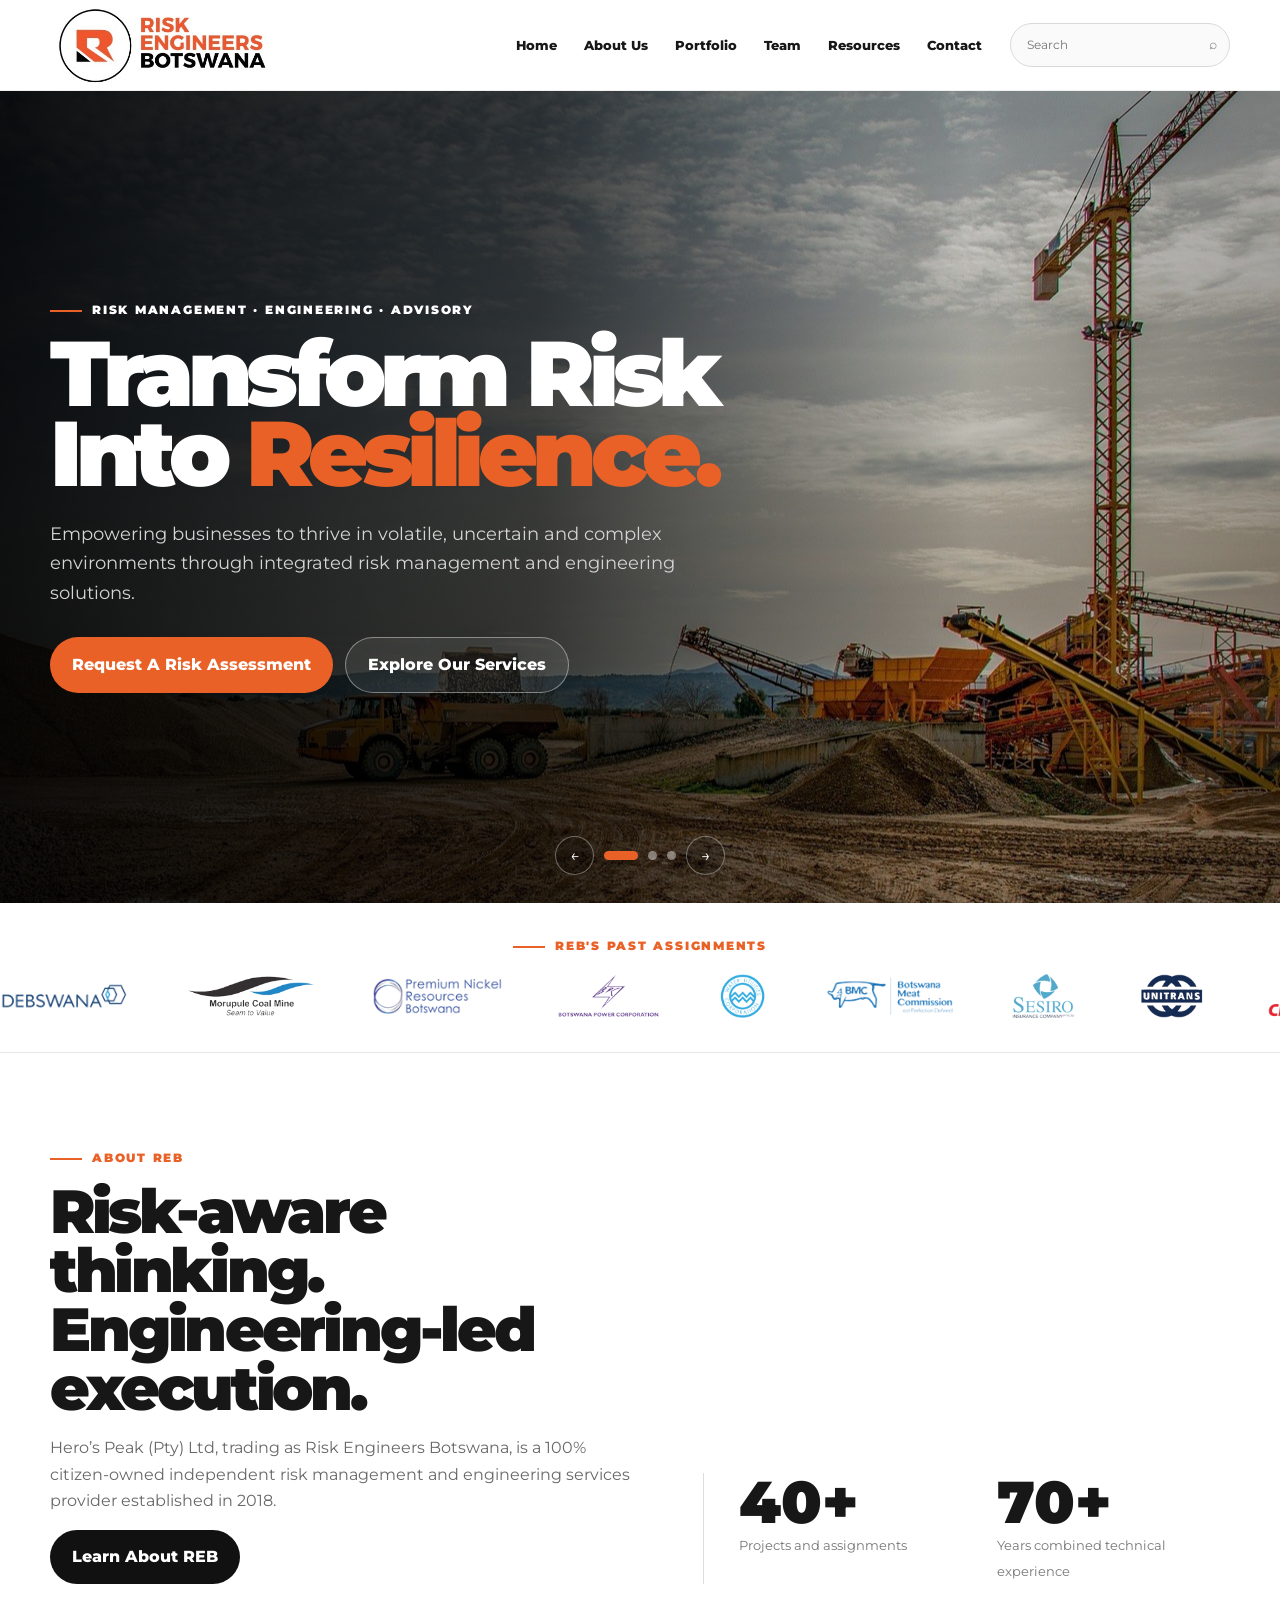
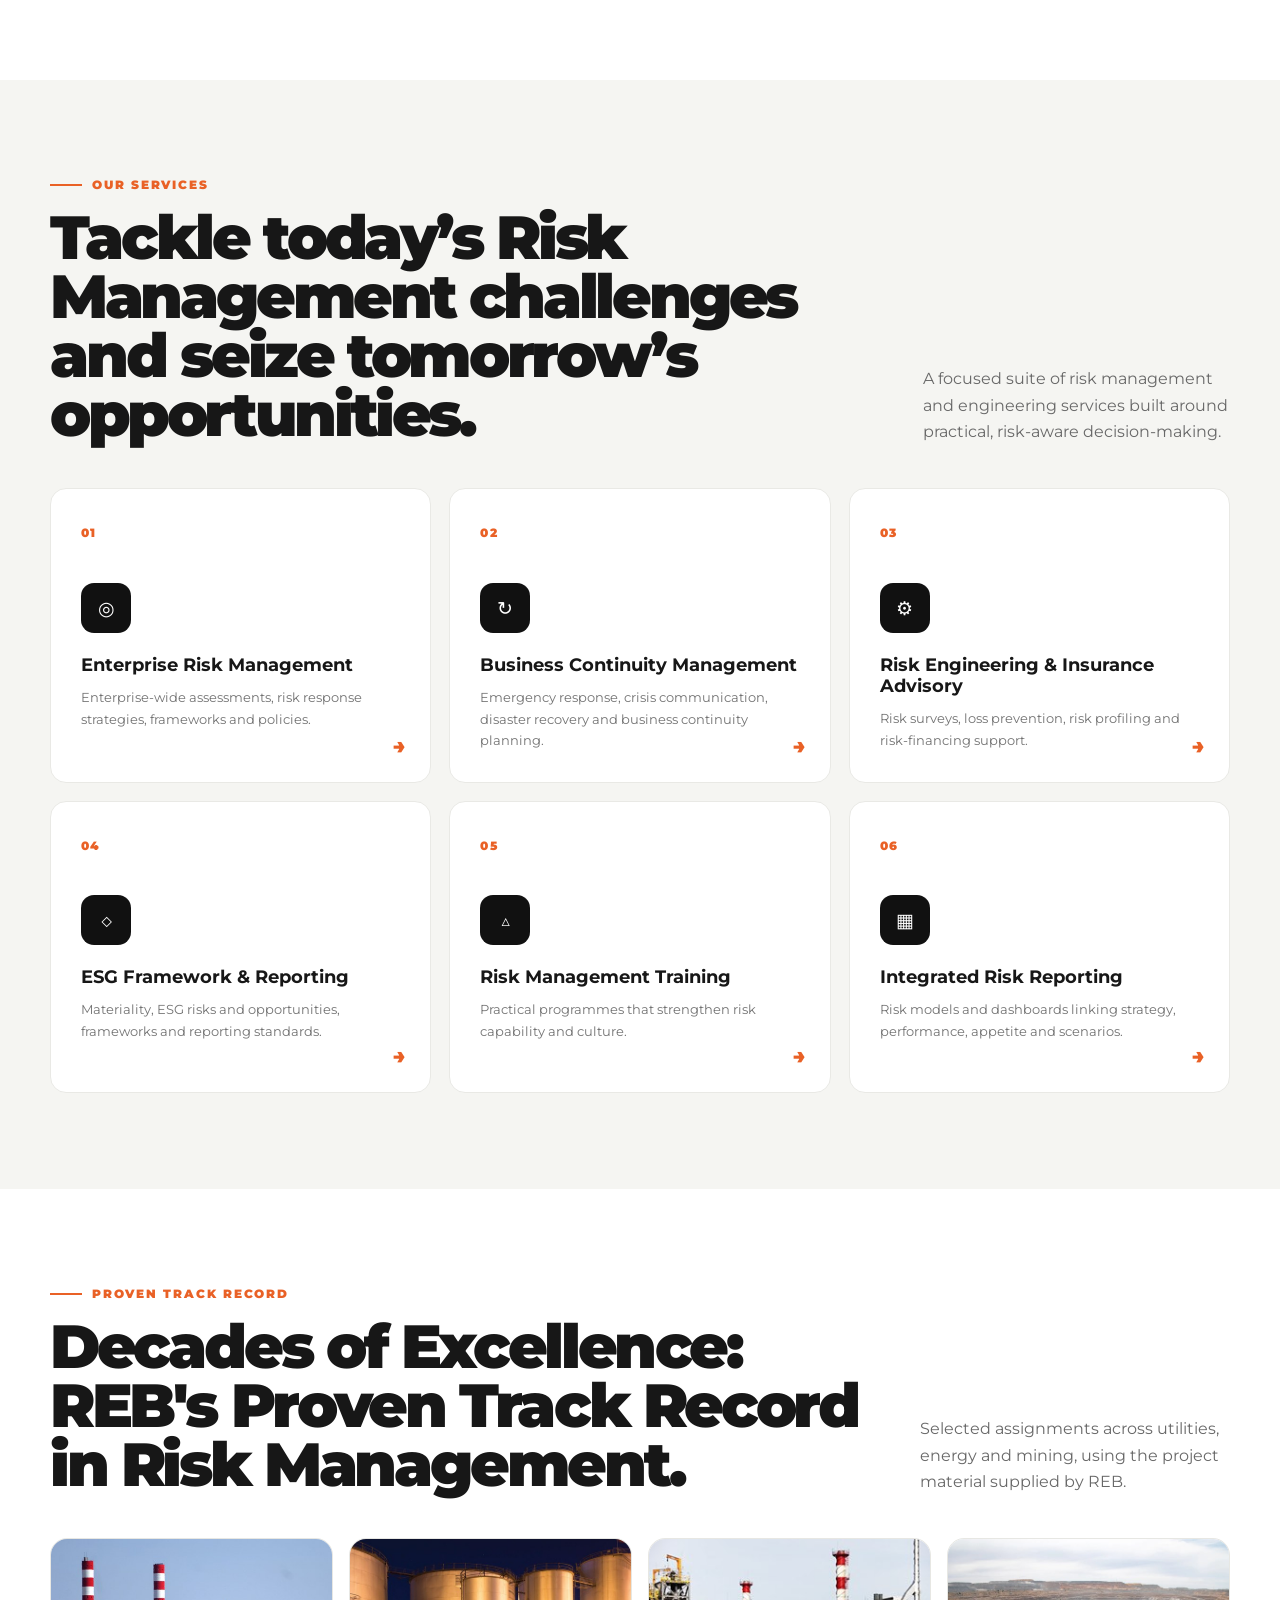
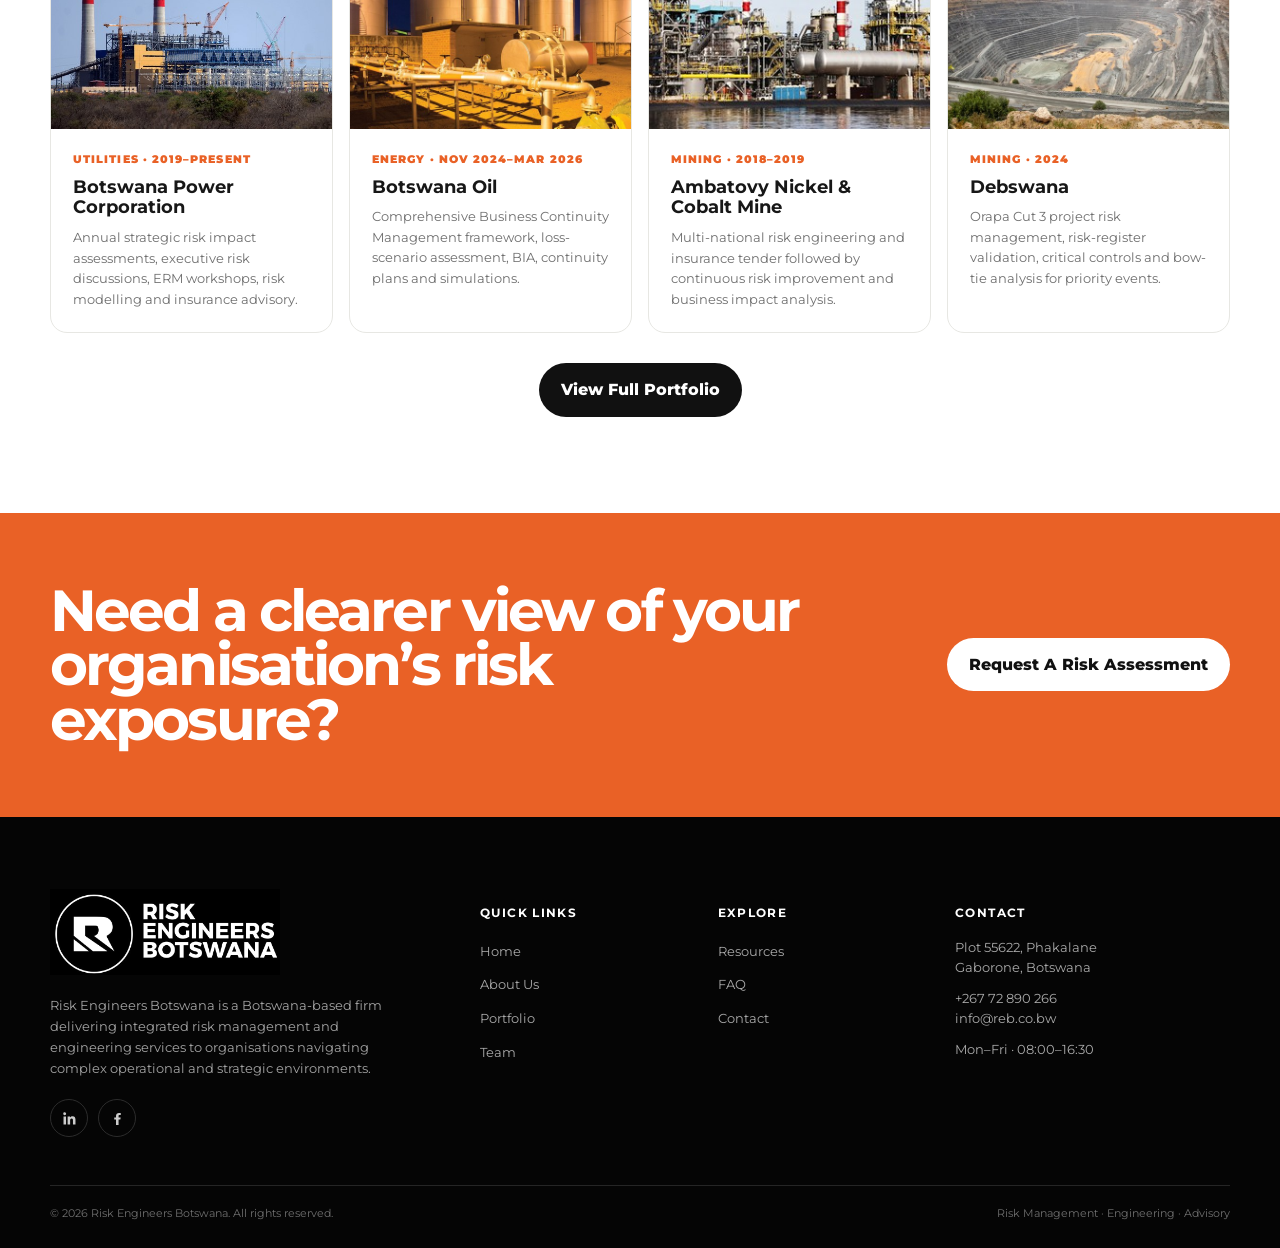
==== commit 63a933c7: "Add interactive resources tools, asymmetric team photos, site metadata - Add Risk Readiness Checklis" ====
--- a/index.html
+++ b/index.html
@@ -3,9 +3,48 @@
   <head>
     <meta charset="utf-8" />
     <meta name="viewport" content="width=device-width,initial-scale=1" />
-    <title>Risk Engineers Botswana | Home</title>
-    <meta name="description" content="Risk Engineers Botswana" />
+    <title>Risk Engineers Botswana</title>
+    <meta
+      name="description"
+      content="Future-Proof Your Business: Experience the REB Advantage in Comprehensive Risk Management"
+    />
+    <link rel="canonical" href="https://reb.co.bw/" />
+
+    <link rel="apple-touch-icon" sizes="180x180" href="/images/favicon_io/apple-touch-icon.png" />
+    <link rel="icon" type="image/png" sizes="32x32" href="/images/favicon_io/favicon-32x32.png" />
+    <link rel="icon" type="image/png" sizes="16x16" href="/images/favicon_io/favicon-16x16.png" />
+    <link rel="manifest" href="/images/favicon_io/site.webmanifest" />
+    <link rel="shortcut icon" href="/images/favicon_io/favicon.ico" type="image/x-icon" />
+
+    <meta property="og:type" content="website" />
+    <meta property="og:site_name" content="Risk Engineers Botswana" />
+    <meta property="og:title" content="Risk Engineers Botswana" />
+    <meta
+      property="og:description"
+      content="Future-Proof Your Business: Experience the REB Advantage in Comprehensive Risk Management"
+    />
+    <meta property="og:image" content="https://reb.co.bw/assets/logo-orange.jpg" />
+    <meta property="og:url" content="https://reb.co.bw/" />
+    <meta name="twitter:card" content="summary_large_image" />
+    <meta name="twitter:title" content="Risk Engineers Botswana" />
+    <meta
+      name="twitter:description"
+      content="Future-Proof Your Business: Experience the REB Advantage in Comprehensive Risk Management"
+    />
+    <meta name="twitter:image" content="https://reb.co.bw/assets/logo-orange.jpg" />
+
     <link rel="stylesheet" href="styles.css" />
+
+    <!-- Google Analytics — replace G-XXXXXXXXXX with REB's GA4 Measurement ID -->
+    <script async src="https://www.googletagmanager.com/gtag/js?id=G-XXXXXXXXXX"></script>
+    <script>
+      window.dataLayer = window.dataLayer || [];
+      function gtag() {
+        dataLayer.push(arguments);
+      }
+      gtag("js", new Date());
+      gtag("config", "G-XXXXXXXXXX");
+    </script>
   </head>
   <body>
     <header class="site-header">
@@ -118,6 +157,9 @@
         </div>
       </section>
       <section class="logo-marquee" aria-label="Clients and partners">
+        <div class="container marquee-label">
+          <div class="eyebrow">REB's Past Assignments</div>
+        </div>
         <div class="marquee-track">
           <img src="assets/clients/debswana.png" alt="Debswana" /><img
             src="assets/clients/morupule.png"
--- a/styles.css
+++ b/styles.css
@@ -9,17 +9,16 @@
 .hero{height:min(820px,calc(100vh - 88px));min-height:650px;position:relative;background:#111;color:#fff;overflow:hidden}.slide{position:absolute;inset:0;opacity:0;transition:opacity .7s}.slide.active{opacity:1}.slide-bg{position:absolute;inset:0;background-size:cover;background-position:center}.slide-bg:after{content:"";position:absolute;inset:0;background:linear-gradient(90deg,rgba(0,0,0,.91) 0%,rgba(0,0,0,.68) 42%,rgba(0,0,0,.2) 76%,rgba(0,0,0,.34))}.slide-content{height:100%;display:flex;align-items:center;position:relative;z-index:2}.hero-copy{max-width:760px}.hero-copy .eyebrow{color:#fff}.hero h1{font-size:clamp(3.3rem,7.2vw,7.4rem);line-height:.86;letter-spacing:-.07em;margin:0;font-weight:900}.hero h1 em{font-style:normal;color:var(--orange)}.hero p{font-size:clamp(.98rem,1.5vw,1.15rem);max-width:640px;color:#d4d4d4;margin:26px 0 30px}.hero-actions{display:flex;gap:12px;flex-wrap:wrap}.hero .btn-outline{background:rgba(255,255,255,.08);border-color:rgba(255,255,255,.4);color:#fff}.hero .btn-outline:hover{background:#fff;color:#111}.carousel-nav{position:absolute;z-index:5;left:50%;bottom:28px;transform:translateX(-50%);display:flex;align-items:center;gap:10px}.dot{width:9px;height:9px;border:0;border-radius:50%;background:rgba(255,255,255,.42);padding:0;cursor:pointer}.dot.active{width:34px;border-radius:999px;background:var(--orange)}.arr{width:39px;height:39px;border-radius:50%;border:1px solid rgba(255,255,255,.35);background:rgba(0,0,0,.2);color:#fff;cursor:pointer}.arr:hover{background:var(--orange)}
 .split-intro{display:grid;grid-template-columns:1.05fr .95fr;gap:70px;align-items:end}.stats{display:grid;grid-template-columns:1fr 1fr;gap:25px;padding-left:35px;border-left:1px solid #ddd}.stat strong{display:block;font-size:3.7rem;line-height:1;font-weight:900}.stat span{font-size:.82rem;color:#777}.services{background:var(--soft)}.head-row{display:flex;justify-content:space-between;align-items:flex-end;gap:45px;margin-bottom:44px}.head-row .lead{max-width:520px;margin:0}.service-grid{display:grid;grid-template-columns:repeat(3,1fr);gap:18px}.service-card{background:#fff;border:1px solid #e9e9e5;border-radius:16px;padding:30px;min-height:292px;position:relative;transition:.25s}.service-card:hover{transform:translateY(-6px);box-shadow:var(--shadow)}.service-card .num{font-size:.72rem;color:var(--orange);font-weight:900;letter-spacing:.13em}.service-card .icon{width:50px;height:50px;border-radius:13px;background:#111;color:#fff;display:grid;place-items:center;margin:38px 0 21px;font-size:1.2rem}.service-card h3{font-size:1.1rem;line-height:1.2;margin:0 0 12px}.service-card p{font-size:.84rem;color:#727272;margin:0}.service-card:after{content:"→";position:absolute;right:24px;bottom:19px;color:var(--orange);font-weight:900;font-size:1.3rem}.track{background:#fff}.project-grid{display:grid;grid-template-columns:repeat(4,1fr);gap:16px;margin-top:40px}.project-card{display:block;border:1px solid var(--line);border-radius:17px;overflow:hidden;background:#fff;transition:.25s}.project-card:hover{transform:translateY(-5px);box-shadow:var(--shadow)}.project-img{height:190px;width:100%;object-fit:cover}.project-body{padding:22px}.project-body .meta{font-size:.67rem;color:var(--orange);font-weight:900;letter-spacing:.1em;text-transform:uppercase}.project-body h3{font-size:1.13rem;line-height:1.15;margin:8px 0 10px}.project-body p{font-size:.8rem;color:#6e6e6e;margin:0}.cta-band{background:var(--orange);color:#fff;padding:70px 0}.cta-row{display:flex;justify-content:space-between;align-items:center;gap:45px}.cta-row h2{font-size:clamp(2rem,4.5vw,4.4rem);line-height:.95;letter-spacing:-.05em;margin:0;max-width:800px}.cta-row .btn{background:#fff;color:#111}
 /* about */
-.about-intro{display:grid;grid-template-columns:1.05fr .95fr;gap:62px;align-items:center}.about-photo{height:520px;object-fit:cover;border-radius:3px}.values{background:#0a0a0a;color:#fff}.values .display{max-width:700px}.values-grid{display:grid;grid-template-columns:repeat(3,1fr);gap:1px;background:#2b2b2b;margin-top:40px}.value{background:#0a0a0a;padding:32px}.value .n{color:var(--orange);font-weight:900;font-size:.72rem}.value h3{margin:17px 0 7px;font-size:1.05rem}.value p{margin:0;color:#a9a9a9;font-size:.82rem}.executive-grid{display:grid;grid-template-columns:repeat(2,1fr);gap:22px;margin-top:42px;max-width:800px}.exec{background:#f5f5f2;border-radius:16px;overflow:hidden}.exec img{width:100%;height:390px;object-fit:cover;object-position:center top}.exec-body{padding:23px}.exec .role{font-size:.69rem;color:var(--orange);font-weight:900;text-transform:uppercase;letter-spacing:.1em}.exec h3{margin:5px 0 10px;font-size:1.25rem}.exec p{font-size:.82rem;color:#6f6f6f;margin:0}.exec a{display:inline-block;margin-top:14px;font-size:.76rem;font-weight:800;border-bottom:2px solid var(--orange)}.value-prop{background:var(--orange);color:#fff}.vp-grid{display:grid;grid-template-columns:.8fr 1.2fr;gap:65px;align-items:start}.vp-grid .big{font-size:clamp(3rem,7vw,7rem);line-height:.8;font-weight:900;letter-spacing:-.06em}.vp-grid p{font-size:1rem;max-width:760px}.associations{display:grid;grid-template-columns:repeat(3,1fr);gap:18px;margin-top:35px}.assoc{border:1px solid var(--line);height:150px;display:flex;align-items:center;justify-content:center;padding:28px;background:#fff}.assoc img{max-height:80px;max-width:80%;object-fit:contain}.trust{background:var(--soft)}.trust-grid{display:grid;grid-template-columns:.7fr 1.3fr;gap:55px;align-items:center}.trust-stat strong{font-size:7rem;line-height:.8;font-weight:900;color:var(--orange)}.trust-stat span{display:block;font-size:1rem;font-weight:800;margin-top:12px}.logo-strip{display:grid;grid-template-columns:repeat(5,1fr);gap:12px}.client-logo{background:#fff;border:1px solid #e4e4df;height:105px;display:flex;align-items:center;justify-content:center;padding:17px}.client-logo img{max-height:62px;max-width:100%;object-fit:contain}.faq-layout{display:grid;grid-template-columns:.8fr 1.2fr;gap:60px;align-items:start}.faq-visual{width:100%;height:380px;object-fit:cover;border-radius:14px;margin-top:28px}.faq-list{border-top:1px solid #d6d6d6}.faq-item{border-bottom:1px solid #d6d6d6}.faq-q{width:100%;border:0;background:none;text-align:left;padding:22px 0;font-weight:800;display:flex;justify-content:space-between;gap:25px;cursor:pointer}.faq-q b{color:var(--orange);font-size:1.45rem;transition:.2s}.faq-a{max-height:0;overflow:hidden;transition:max-height .3s}.faq-a p{padding:0 34px 22px 0;margin:0;color:#6d6d6d;font-size:.88rem}.faq-item.open .faq-a{max-height:230px}.faq-item.open .faq-q b{transform:rotate(45deg)}
+.about-intro{display:grid;grid-template-columns:1.05fr .95fr;gap:62px;align-items:center}.about-photo{height:520px;object-fit:cover;border-radius:3px}.values{background:#0a0a0a;color:#fff}.values .display{max-width:700px}.values-grid{display:grid;grid-template-columns:repeat(3,1fr);gap:1px;background:#2b2b2b;margin-top:40px}.value{background:#0a0a0a;padding:32px}.value .n{color:var(--orange);font-weight:900;font-size:.72rem}.value h3{margin:17px 0 7px;font-size:1.05rem}.value p{margin:0;color:#a9a9a9;font-size:.82rem}.executive-grid{display:grid;grid-template-columns:repeat(2,1fr);gap:22px;margin-top:42px;max-width:800px}.exec{background:#f5f5f2;border-radius:16px;overflow:hidden}.exec .team-photo{height:390px}.exec-body{padding:23px}.exec .role{font-size:.69rem;color:var(--orange);font-weight:900;text-transform:uppercase;letter-spacing:.1em}.exec h3{margin:5px 0 10px;font-size:1.25rem}.exec p{font-size:.82rem;color:#6f6f6f;margin:0}.exec a{display:inline-block;margin-top:14px;font-size:.76rem;font-weight:800;border-bottom:2px solid var(--orange)}.value-prop{background:var(--orange);color:#fff}.vp-grid{display:grid;grid-template-columns:.8fr 1.2fr;gap:65px;align-items:start}.vp-grid .big{font-size:clamp(3rem,7vw,7rem);line-height:.8;font-weight:900;letter-spacing:-.06em}.vp-grid p{font-size:1rem;max-width:760px}.associations{display:grid;grid-template-columns:repeat(3,1fr);gap:18px;margin-top:35px}.assoc{height:150px;display:flex;align-items:center;justify-content:center;padding:28px;background:#fff}.assoc img{max-height:80px;max-width:80%;object-fit:contain}.trust{background:var(--soft)}.trust-grid{display:grid;grid-template-columns:.7fr 1.3fr;gap:55px;align-items:center}.trust-stat strong{font-size:7rem;line-height:.8;font-weight:900;color:var(--orange)}.trust-stat span{display:block;font-size:1rem;font-weight:800;margin-top:12px}.logo-strip{display:grid;grid-template-columns:repeat(5,1fr);gap:12px}.client-logo{background:#fff;border:1px solid #e4e4df;height:105px;display:flex;align-items:center;justify-content:center;padding:17px}.client-logo img{max-height:62px;max-width:100%;object-fit:contain}.faq-layout{display:grid;grid-template-columns:.8fr 1.2fr;gap:60px;align-items:start}.faq-visual{width:100%;height:380px;object-fit:cover;border-radius:14px;margin-top:28px}.faq-list{border-top:1px solid #d6d6d6}.faq-item{border-bottom:1px solid #d6d6d6}.faq-q{width:100%;border:0;background:none;text-align:left;padding:22px 0;font-weight:800;display:flex;justify-content:space-between;gap:25px;cursor:pointer}.faq-q b{color:var(--orange);font-size:1.45rem;transition:.2s}.faq-a{max-height:0;overflow:hidden;transition:max-height .3s}.faq-a p{padding:0 34px 22px 0;margin:0;color:#6d6d6d;font-size:.88rem}.faq-item.open .faq-a{max-height:230px}.faq-item.open .faq-q b{transform:rotate(45deg)}
 /* team */
-.team-intro{max-width:760px}.team-grid{display:grid;grid-template-columns:repeat(5,1fr);gap:17px;margin-top:44px}.member{border:1px solid var(--line);background:#fff;cursor:pointer;transition:.25s;overflow:hidden;border-radius:20px}.member:hover{transform:translateY(-5px);box-shadow:var(--shadow)}.member img{width:100%;aspect-ratio:3/4;height:auto;object-fit:cover;object-position:center top}.member img.zoom-tight{transform:scale(1.38);object-position:center 15%}.member-info{padding:18px}.member-info h3{margin:0 0 3px;font-size:1rem}.member-info p{margin:0;color:var(--orange);font-size:.72rem;font-weight:800}.modal{position:fixed;inset:0;background:rgba(0,0,0,.72);z-index:2000;display:none;align-items:center;justify-content:center;padding:25px}.modal.open{display:flex}.modal-card{background:#fff;max-width:950px;width:100%;max-height:88vh;overflow:auto;position:relative;display:grid;grid-template-columns:340px 1fr}.modal-img{width:100%;height:100%;min-height:520px;object-fit:cover;object-position:center top}.modal-img-wrap{position:relative;overflow:hidden;width:100%;height:100%;min-height:520px}.modal-img-wrap .modal-img{position:absolute;inset:0;min-height:0}.modal-img.zoom-tight{transform:scale(1.3);object-position:center 15%}.modal-content{padding:38px}.modal-role{color:var(--orange);font-size:.72rem;font-weight:900;text-transform:uppercase;letter-spacing:.1em}.modal-content h2{font-size:2rem;margin:7px 0 4px}.qual{font-size:.82rem;font-weight:700;color:#555;margin-bottom:20px}.bio{font-size:.9rem;color:#555}.close-modal{position:absolute;right:17px;top:17px;width:38px;height:38px;border-radius:50%;border:0;background:#111;color:#fff;font-size:1.3rem;cursor:pointer;z-index:2}
+.team-intro{max-width:760px}.team-grid{display:grid;grid-template-columns:repeat(5,1fr);gap:17px;margin-top:44px}.member{border:1px solid var(--line);background:#fff;cursor:pointer;transition:.25s;overflow:hidden;border-radius:20px}.member:hover{transform:translateY(-5px);box-shadow:var(--shadow)}.team-photo{aspect-ratio:3/4;border-radius:clamp(12px,3vw,16px) clamp(12px,3vw,16px) clamp(12px,3vw,16px) clamp(40px,12vw,80px);overflow:hidden}.team-photo img{width:100%;height:100%;object-fit:cover;object-position:top}.member img.zoom-tight{transform:scale(1.38);object-position:center 15%}.member-info{padding:18px}.member-info h3{margin:0 0 3px;font-size:1rem}.member-info p{margin:0;color:var(--orange);font-size:.72rem;font-weight:800}.modal{position:fixed;inset:0;background:rgba(0,0,0,.72);z-index:2000;display:none;align-items:center;justify-content:center;padding:25px}.modal.open{display:flex}.modal-card{background:#fff;max-width:950px;width:100%;max-height:88vh;overflow:auto;position:relative;display:grid;grid-template-columns:340px 1fr}.modal-img{width:100%;height:100%;min-height:520px;object-fit:cover;object-position:center top}.modal-img-wrap{position:relative;overflow:hidden;width:100%;height:100%;min-height:520px}.modal-img-wrap .modal-img{position:absolute;inset:0;min-height:0}.modal-img.zoom-tight{transform:scale(1.3);object-position:center 15%}.modal-content{padding:38px}.modal-role{color:var(--orange);font-size:.72rem;font-weight:900;text-transform:uppercase;letter-spacing:.1em}.modal-content h2{font-size:2rem;margin:7px 0 4px}.qual{font-size:.82rem;font-weight:700;color:#555;margin-bottom:20px}.bio{font-size:.9rem;color:#555}.close-modal{position:absolute;right:17px;top:17px;width:38px;height:38px;border-radius:50%;border:0;background:#111;color:#fff;font-size:1.3rem;cursor:pointer;z-index:2}
 /* contact */
 .contact-wrap{display:grid;grid-template-columns:.88fr 1.12fr;min-height:720px}.contact-image{min-height:720px;background:url('contact-wind.jpg') center/cover no-repeat;position:relative}.contact-image:after{content:"";position:absolute;inset:0;background:linear-gradient(0deg,rgba(0,0,0,.35),transparent 60%)}.contact-panel{padding:68px clamp(30px,6vw,88px);background:#fff}.contact-panel h1{font-size:clamp(3rem,6vw,6rem);line-height:.9;letter-spacing:-.06em;margin:0}.contact-meta{display:grid;grid-template-columns:1fr 1fr;gap:16px;margin:31px 0 36px}.meta-box{border-top:2px solid var(--orange);padding-top:11px}.meta-box small{display:block;color:#999;font-size:.67rem;text-transform:uppercase;letter-spacing:.1em;font-weight:800}.meta-box span{font-size:.82rem}.form-grid{display:grid;grid-template-columns:1fr 1fr;gap:15px}.field.full{grid-column:1/-1}.field label{display:block;font-size:.68rem;font-weight:900;text-transform:uppercase;letter-spacing:.08em;margin-bottom:6px}.field input,.field select,.field textarea{width:100%;border:1px solid #d8d8d8;border-radius:2px;padding:13px 14px;outline:none;background:#fff}.field input:focus,.field select:focus,.field textarea:focus{border-color:var(--orange);box-shadow:0 0 0 3px rgba(233,97,38,.09)}.field textarea{min-height:145px;resize:vertical}.form-note{font-size:.7rem;color:#8a8a8a;margin:10px 0 18px}.form-status{font-size:.82rem;margin-top:14px;padding:12px 16px;border-radius:4px;display:none}.form-status.show{display:block}.form-status.success{background:#e9f7ee;color:#1d7a3c;border:1px solid #bfe6cc}.form-status.error{background:#fdecea;color:#b3261e;border:1px solid #f3c4c0}.field.invalid input,.field.invalid select,.field.invalid textarea{border-color:#d93025;box-shadow:0 0 0 3px rgba(217,48,37,.08)}.field-error{display:none;color:#d93025;font-size:.7rem;margin-top:5px;font-weight:700}.field.invalid .field-error{display:block}.hp-field{position:absolute;left:-9999px;top:-9999px;opacity:0;height:0;width:0;pointer-events:none}
 /* services/resources */
 .service-detail-grid{display:grid;grid-template-columns:repeat(2,1fr);gap:18px;margin-top:45px}.service-detail{padding:32px;border:1px solid var(--line);background:#fff}.service-detail h3{font-size:1.25rem;margin:8px 0 12px}.service-detail p{font-size:.86rem;color:#686868}.service-detail .tag{color:var(--orange);font-size:.7rem;font-weight:900}.resource-grid{display:grid;grid-template-columns:1fr 1fr;gap:20px;margin-top:42px}.resource-card{padding:34px;background:var(--soft);border-top:5px solid var(--orange)}.resource-card .status{display:inline-block;background:#111;color:#fff;border-radius:999px;padding:5px 9px;font-size:.64rem;font-weight:900;letter-spacing:.06em}.resource-card h3{font-size:1.4rem}.resource-card p{color:#6d6d6d;font-size:.87rem}
 /* resources: checklist + mini-app shell */
-.resource-section{margin-top:70px}.resource-section:first-child{margin-top:0}.checklist-card{background:var(--soft);border-top:5px solid var(--orange);padding:44px;border-radius:4px}.checklist-card h2{margin:0 0 14px}.checklist-card .lead{margin:0 0 26px;max-width:640px}.checklist-note{margin-top:22px;padding:14px 18px;background:#fff;border:1px dashed #cfcfcf;border-radius:4px;font-size:.78rem;color:#777;max-width:640px}.mini-app-card{background:#0a0a0a;color:#fff;padding:44px;border-radius:4px}.mini-app-card h2{margin:0 0 14px;color:#fff}.mini-app-card .lead{color:#b7b7b7;margin:0 0 26px;max-width:640px}.mini-app-shell{background:#141414;border:1px solid #262626;border-radius:10px;padding:30px;max-width:640px}.mini-app-progress{height:6px;background:#262626;border-radius:999px;overflow:hidden;margin-bottom:24px}.mini-app-progress-bar{height:100%;width:0%;background:var(--orange);transition:width .3s}.mini-app-question{min-height:120px;display:flex;align-items:center;justify-content:center;color:#777;font-size:.85rem;text-align:center;border:1px dashed #333;border-radius:8px;padding:20px}.mini-app-results{display:none;text-align:center;padding:20px}.mini-app-results.open{display:block}.mini-app-start{margin-top:4px}
-/* homepage logo marquee */
-.logo-marquee{overflow:hidden;background:#fff;border-bottom:1px solid var(--line);padding:34px 0}.marquee-track{display:flex;align-items:center;gap:56px;width:max-content;animation:marquee-scroll 110s linear infinite}.logo-marquee:hover .marquee-track{animation-play-state:paused}.marquee-track img{height:44px;max-width:130px;width:auto;object-fit:contain;opacity:.92;transition:.25s;flex:none}.marquee-track img:hover{opacity:1;transform:scale(1.06)}@keyframes marquee-scroll{from{transform:translateX(0)}to{transform:translateX(-50%)}}
+.resource-section{margin-top:70px}.resource-section:first-child{margin-top:0}.checklist-card{background:var(--soft);border-top:5px solid var(--orange);padding:44px;border-radius:4px}.checklist-card h2{margin:0 0 14px}.checklist-card .lead{margin:0 0 26px;max-width:640px}/* homepage logo marquee */
+.logo-marquee{overflow:hidden;background:#fff;border-bottom:1px solid var(--line);padding:34px 0}.marquee-label{text-align:center;margin-bottom:18px}.marquee-label .eyebrow{justify-content:center;margin-bottom:0}.marquee-track{display:flex;align-items:center;gap:56px;width:max-content;animation:marquee-scroll 110s linear infinite}.logo-marquee:hover .marquee-track{animation-play-state:paused}.marquee-track img{height:44px;max-width:130px;width:auto;object-fit:contain;opacity:.92;transition:.25s;flex:none}.marquee-track img:hover{opacity:1;transform:scale(1.06)}@keyframes marquee-scroll{from{transform:translateX(0)}to{transform:translateX(-50%)}}
 /* testimonials */
 .testimonial-grid{display:grid;grid-template-columns:repeat(3,1fr);gap:20px;margin-top:40px}.testimonial-card{background:var(--soft);border-radius:16px;padding:30px;border-top:4px solid var(--orange);display:flex;flex-direction:column}.testimonial-card .t-logo-row{display:flex;align-items:center;height:38px;margin-bottom:18px}.testimonial-card .t-logo{max-height:38px;max-width:128px;object-fit:contain;object-position:left center}.testimonial-card .t-logo-fallback{width:38px;height:38px;border-radius:50%;background:#111;color:#fff;display:flex;align-items:center;justify-content:center;font-weight:900;font-size:.7rem;letter-spacing:.02em;flex:none}.testimonial-card .t-quote{margin:0 0 20px;font-size:.86rem;color:#3c3c3c;line-height:1.6;font-style:italic;flex:1}.testimonial-card .t-attrib{margin-top:auto;padding-top:14px;border-top:1px solid var(--line)}.testimonial-card .t-name{display:block;font-weight:800;color:#111;font-size:.82rem}.testimonial-card .t-role{display:block;color:var(--muted);font-size:.72rem;margin-top:2px}
 /* dedicated projects page */
@@ -27,6 +26,6 @@
 /* footer */
 footer{background:#050505;color:#fff;padding:72px 0 25px}.footer-grid{display:grid;grid-template-columns:1.4fr .7fr .7fr 1fr;gap:45px}.footer-logo{display:inline-block}.footer-logo img{width:230px;filter:invert(1)}.footer-about p{color:#a4a4a4;font-size:.82rem;max-width:370px}.footer-social{display:flex;gap:10px;margin-top:20px}.footer-social a{width:38px;height:38px;border-radius:50%;border:1px solid #2c2c2c;display:grid;place-items:center;transition:.2s}.footer-social a:hover{background:var(--orange);border-color:var(--orange)}.footer-social svg{width:17px;height:17px;fill:#ccc;transition:.2s}.footer-social a:hover svg{fill:#fff}.footer h4{font-size:.72rem;text-transform:uppercase;letter-spacing:.12em}.footer ul{list-style:none;margin:0;padding:0}.footer li{margin:8px 0}.footer a,.footer .line{color:#aaa;font-size:.8rem}.footer a:hover{color:var(--orange)}.footer-bottom{border-top:1px solid #252525;margin-top:48px;padding-top:19px;display:flex;justify-content:space-between;color:#6f6f6f;font-size:.7rem}
 @media(max-width:1050px){.search-wrap{width:180px}.main-nav ul{gap:18px}.project-grid{grid-template-columns:1fr 1fr}.team-grid{grid-template-columns:repeat(3,1fr)}.footer-grid{grid-template-columns:1.2fr 1fr 1fr}.footer-about{grid-column:1/-1}.testimonial-grid{grid-template-columns:1fr 1fr}.project-feature{grid-template-columns:1fr}.project-feature img{min-height:240px}}
-@media(max-width:900px){.main-nav{position:fixed;left:18px;right:18px;top:78px;background:#fff;border:1px solid var(--line);box-shadow:var(--shadow);padding:16px;display:none}.main-nav.open{display:block}.main-nav ul{display:block}.main-nav li{border-bottom:1px solid #eee}.main-nav li:last-child{border:0}.main-nav a{display:block;padding:12px}.search-wrap{margin-left:auto;width:min(250px,32vw)}.menu-btn{display:block}.nav-wrap{min-height:78px}.split-intro,.about-intro,.faq-layout,.vp-grid,.trust-grid{grid-template-columns:1fr}.stats{border-left:0;border-top:1px solid #ddd;padding:25px 0 0}.service-grid{grid-template-columns:1fr 1fr}.executive-grid{grid-template-columns:1fr 1fr}.values-grid{grid-template-columns:1fr 1fr}.team-grid{grid-template-columns:repeat(2,1fr)}.contact-wrap{grid-template-columns:1fr}.contact-image{min-height:420px}.contact-panel{padding:55px 28px}.service-detail-grid{grid-template-columns:1fr}.resource-grid{grid-template-columns:1fr}.modal-card{grid-template-columns:280px 1fr}.logo-strip{grid-template-columns:repeat(3,1fr)}.checklist-card,.mini-app-card{padding:32px}}
-@media(max-width:650px){.container{width:calc(100% - 28px)}.brand img{width:178px;max-width:55vw}.search-wrap{width:44px}.site-search{width:44px;padding:11px;border-radius:50%;cursor:pointer;color:transparent}.site-search::placeholder{color:transparent}.site-search:focus{position:fixed;left:14px;right:14px;top:68px;width:calc(100% - 28px);color:#111;border-radius:999px;z-index:1100}.site-search:focus::placeholder{color:#888}.search-results{position:fixed;left:14px;right:14px;top:115px;width:auto}.hero{min-height:640px;height:calc(100svh - 76px)}.hero h1{font-size:clamp(3rem,15vw,5.3rem)}.arr{display:none}.section{padding:72px 0}.head-row{display:block}.service-grid,.project-grid,.executive-grid,.values-grid,.team-grid{grid-template-columns:1fr}.service-card{min-height:270px}.project-img{height:220px}.about-photo{height:380px}.exec img{height:430px}.logo-strip{grid-template-columns:1fr 1fr}.trust-stat strong{font-size:5rem}.team-grid{grid-template-columns:1fr 1fr}.modal-card{display:block}.modal-img,.modal-img-wrap{height:340px;min-height:0}.modal-content{padding:25px}.contact-meta,.form-grid{grid-template-columns:1fr}.field.full{grid-column:auto}.footer-grid{grid-template-columns:1fr 1fr}.footer-about{grid-column:1/-1}.footer-bottom{display:block}.cta-row{display:block}.cta-row .btn{margin-top:25px;width:100%}.testimonial-grid{grid-template-columns:1fr}.marquee-track{gap:48px}.marquee-track img{height:36px}.checklist-card,.mini-app-card{padding:26px}}
+@media(max-width:900px){.main-nav{position:fixed;left:18px;right:18px;top:78px;background:#fff;border:1px solid var(--line);box-shadow:var(--shadow);padding:16px;display:none}.main-nav.open{display:block}.main-nav ul{display:block}.main-nav li{border-bottom:1px solid #eee}.main-nav li:last-child{border:0}.main-nav a{display:block;padding:12px}.search-wrap{margin-left:auto;width:min(250px,32vw)}.menu-btn{display:block}.nav-wrap{min-height:78px}.split-intro,.about-intro,.faq-layout,.vp-grid,.trust-grid{grid-template-columns:1fr}.stats{border-left:0;border-top:1px solid #ddd;padding:25px 0 0}.service-grid{grid-template-columns:1fr 1fr}.executive-grid{grid-template-columns:1fr 1fr}.values-grid{grid-template-columns:1fr 1fr}.team-grid{grid-template-columns:repeat(2,1fr)}.contact-wrap{grid-template-columns:1fr}.contact-image{min-height:420px}.contact-panel{padding:55px 28px}.service-detail-grid{grid-template-columns:1fr}.resource-grid{grid-template-columns:1fr}.modal-card{grid-template-columns:280px 1fr}.logo-strip{grid-template-columns:repeat(3,1fr)}.checklist-card{padding:32px}}
+@media(max-width:650px){.container{width:calc(100% - 28px)}.brand img{width:178px;max-width:55vw}.search-wrap{width:44px}.site-search{width:44px;padding:11px;border-radius:50%;cursor:pointer;color:transparent}.site-search::placeholder{color:transparent}.site-search:focus{position:fixed;left:14px;right:14px;top:68px;width:calc(100% - 28px);color:#111;border-radius:999px;z-index:1100}.site-search:focus::placeholder{color:#888}.search-results{position:fixed;left:14px;right:14px;top:115px;width:auto}.hero{min-height:640px;height:calc(100svh - 76px)}.hero h1{font-size:clamp(3rem,15vw,5.3rem)}.arr{display:none}.section{padding:72px 0}.head-row{display:block}.service-grid,.project-grid,.executive-grid,.values-grid,.team-grid{grid-template-columns:1fr}.service-card{min-height:270px}.project-img{height:220px}.about-photo{height:380px}.exec .team-photo{height:430px}.logo-strip{grid-template-columns:1fr 1fr}.trust-stat strong{font-size:5rem}.team-grid{grid-template-columns:1fr 1fr}.modal-card{display:block}.modal-img,.modal-img-wrap{height:340px;min-height:0}.modal-content{padding:25px}.contact-meta,.form-grid{grid-template-columns:1fr}.field.full{grid-column:auto}.footer-grid{grid-template-columns:1fr 1fr}.footer-about{grid-column:1/-1}.footer-bottom{display:block}.cta-row{display:block}.cta-row .btn{margin-top:25px;width:100%}.testimonial-grid{grid-template-columns:1fr}.marquee-track{gap:48px}.marquee-track img{height:36px}.checklist-card{padding:26px}}
 @media(max-width:430px){.team-grid{grid-template-columns:1fr}.footer-grid{grid-template-columns:1fr}.footer-about{grid-column:auto}.hero-actions{display:grid}.hero-actions .btn{width:100%}.logo-strip{grid-template-columns:1fr 1fr}}
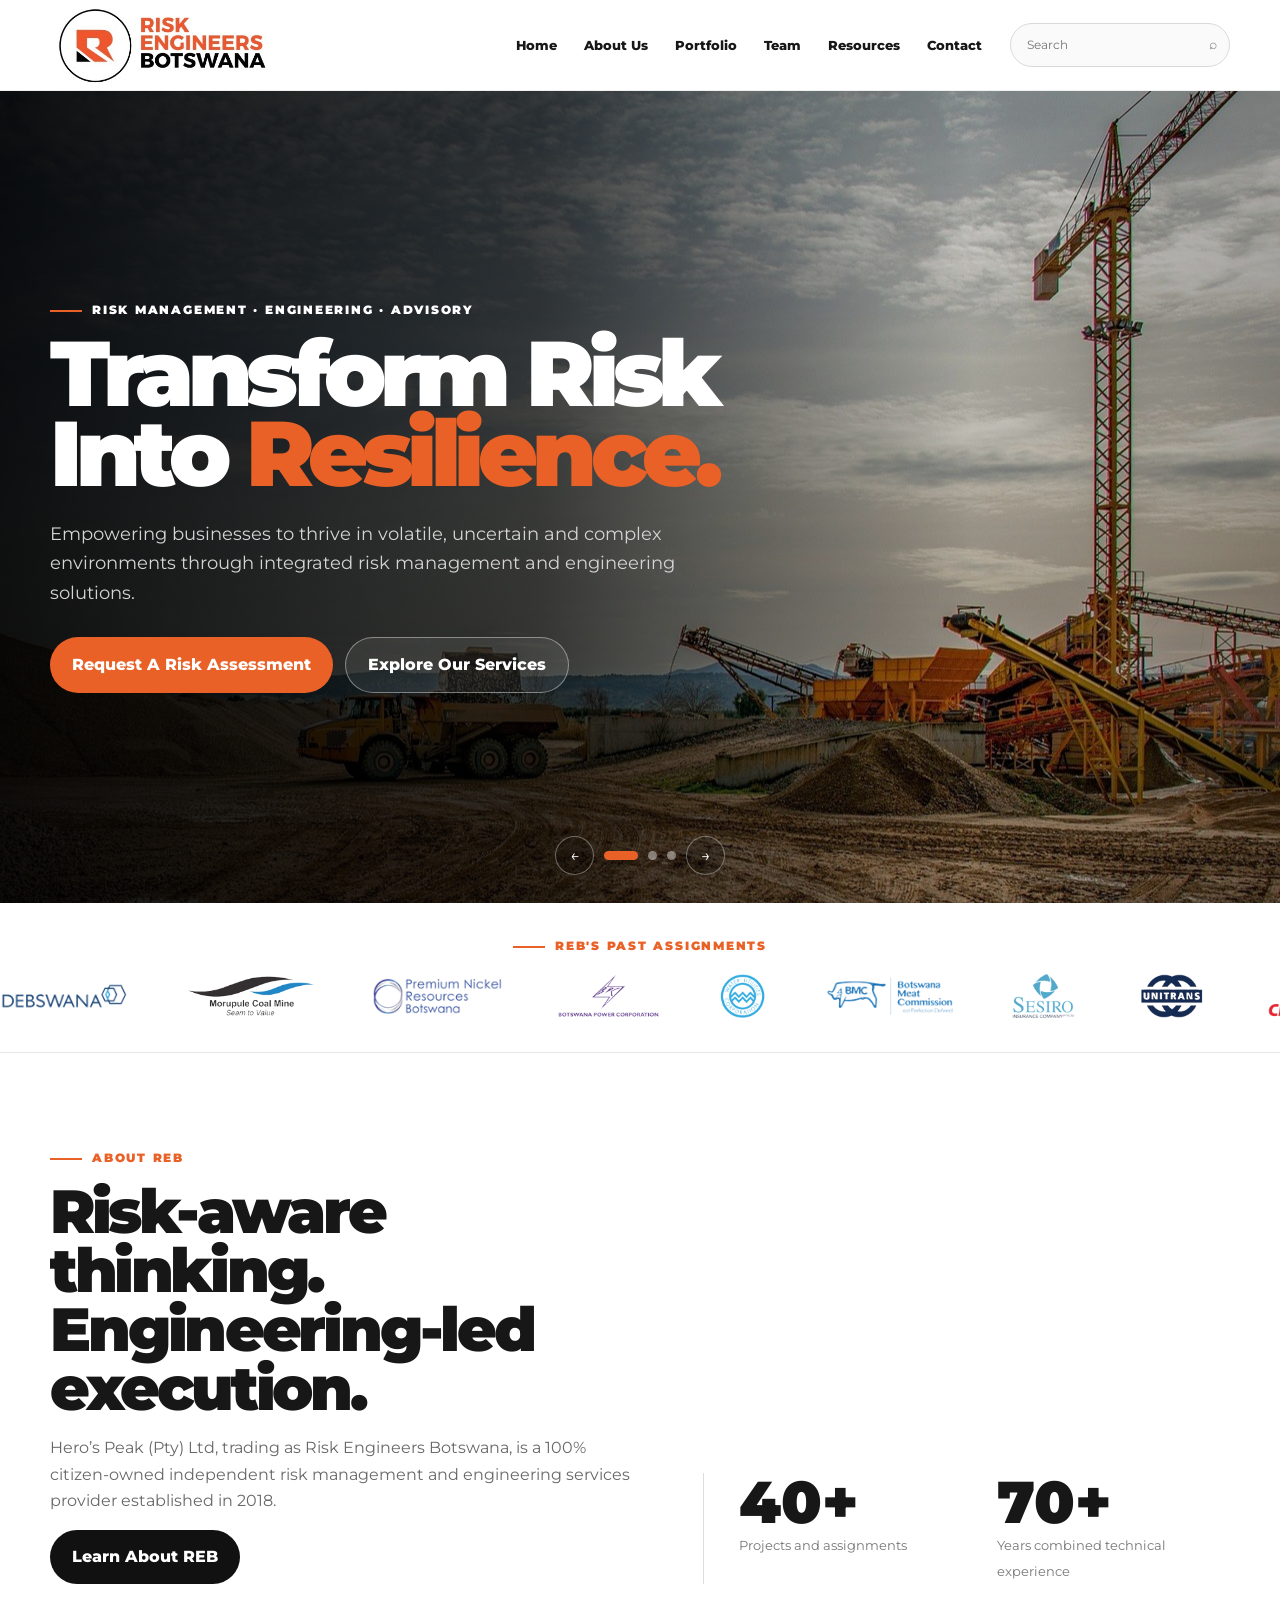
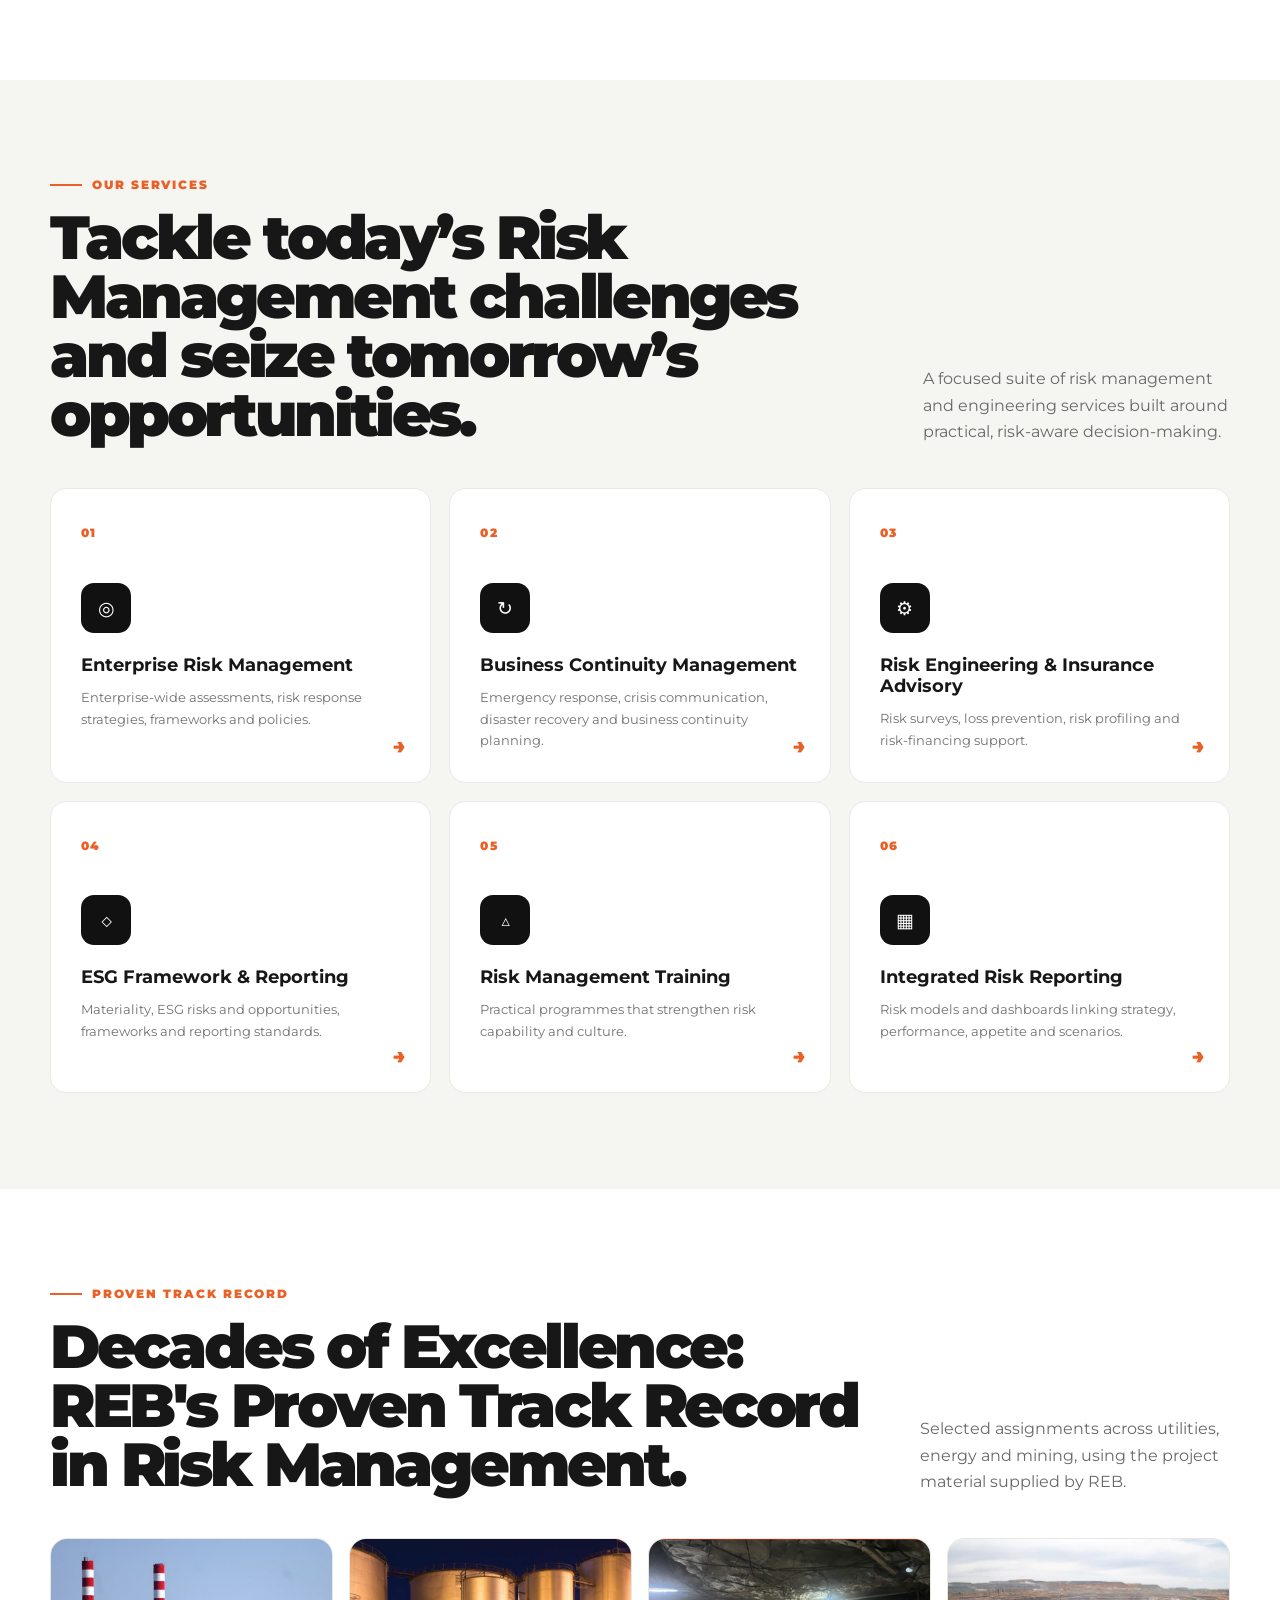
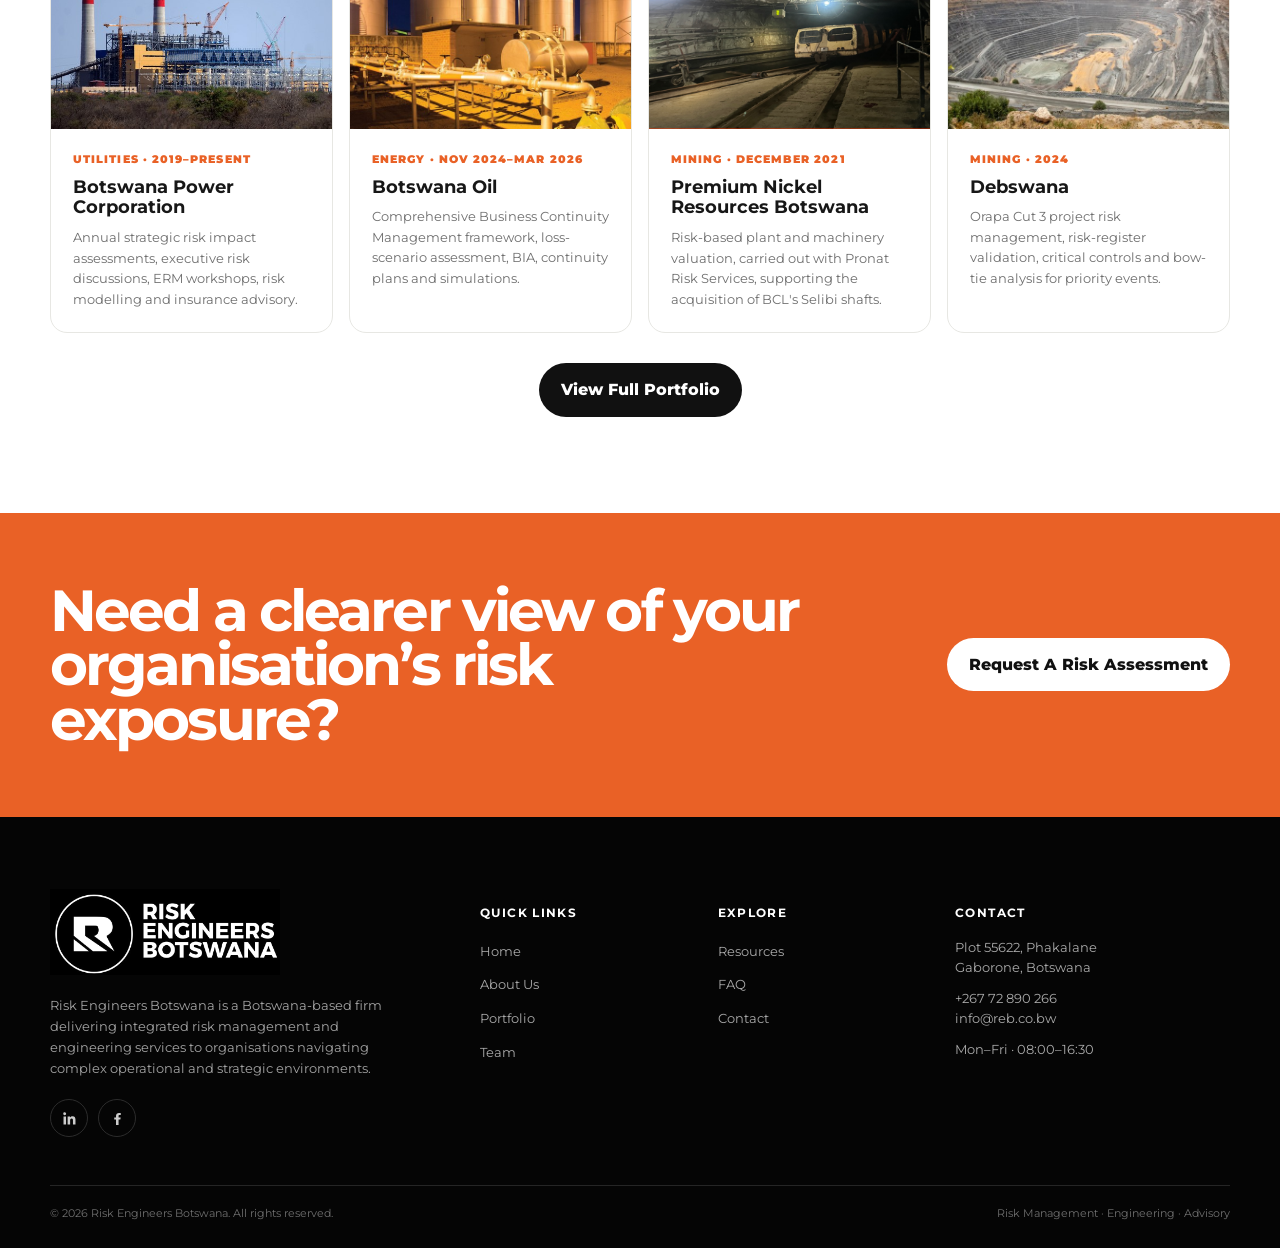
==== commit d78dc338: "Replace Ambatovy with Premium Nickel, rename projects to portfolio, add team view-profile buttons Re" ====
--- a/index.html
+++ b/index.html
@@ -56,7 +56,7 @@
           <ul>
             <li><a href="index.html">Home</a></li>
             <li><a href="about.html">About Us</a></li>
-            <li><a href="projects.html">Portfolio</a></li>
+            <li><a href="portfolio.html">Portfolio</a></li>
             <li><a href="team.html">Team</a></li>
             <li><a href="resources.html">Resources</a></li>
             <li><a href="contact.html">Contact</a></li>
@@ -219,8 +219,8 @@
             src="assets/clients/lobatse.jpg"
             alt="Lobatse Clay Works"
           /><img src="assets/clients/opti.png" alt="Opti Feeds Botswana" /><img
-            src="assets/client-ambatovy.jpg"
-            alt="Ambatovy"
+            src="assets/clients/premium_nickel.png"
+            alt="Premium Nickel Resources Botswana"
           /><img src="assets/client-botswana-oil.png" alt="Botswana Oil" />
           <img
             src="assets/clients/debswana.png"
@@ -299,7 +299,7 @@
             alt=""
             aria-hidden="true"
           /><img src="assets/clients/opti.png" alt="" aria-hidden="true" /><img
-            src="assets/client-ambatovy.jpg"
+            src="assets/clients/premium_nickel.png"
             alt=""
             aria-hidden="true"
           /><img
@@ -418,7 +418,7 @@
             </p>
           </div>
           <div class="project-grid">
-            <a class="project-card" href="projects.html#bpc"
+            <a class="project-card" href="portfolio.html#bpc"
               ><img
                 class="project-img"
                 src="assets/project-bpc.jpg"
@@ -434,7 +434,7 @@
                 </p>
               </div></a
             >
-            <a class="project-card" href="projects.html#botswana-oil"
+            <a class="project-card" href="portfolio.html#botswana-oil"
               ><img
                 class="project-img"
                 src="assets/project-botswana-oil.jpg"
@@ -450,22 +450,23 @@
                 </p>
               </div></a
             >
-            <a class="project-card" href="projects.html#ambatovy"
+            <a class="project-card" href="portfolio.html#premium-nickel"
               ><img
                 class="project-img"
-                src="assets/project-ambatovy.jpg"
-                alt="Ambatovy Nickel and Cobalt Mine"
+                src="assets/project-premium-nickel.png"
+                alt="Premium Nickel Resources Botswana mine shaft"
               />
               <div class="project-body">
-                <div class="meta">Mining · 2018–2019</div>
-                <h3>Ambatovy Nickel & Cobalt Mine</h3>
+                <div class="meta">Mining · December 2021</div>
+                <h3>Premium Nickel Resources Botswana</h3>
                 <p>
-                  Multi-national risk engineering and insurance tender followed
-                  by continuous risk improvement and business impact analysis.
+                  Risk-based plant and machinery valuation, carried out with
+                  Pronat Risk Services, supporting the acquisition of BCL's
+                  Selibi shafts.
                 </p>
               </div></a
             >
-            <a class="project-card" href="projects.html#debswana"
+            <a class="project-card" href="portfolio.html#debswana"
               ><img
                 class="project-img"
                 src="assets/project-debswana.jpg"
@@ -482,7 +483,7 @@
             >
           </div>
           <div style="margin-top: 30px; text-align: center">
-            <a class="btn btn-dark" href="projects.html">View Full Portfolio</a>
+            <a class="btn btn-dark" href="portfolio.html">View Full Portfolio</a>
           </div>
         </div>
       </section>
@@ -532,7 +533,7 @@
             <ul>
               <li><a href="index.html">Home</a></li>
               <li><a href="about.html">About Us</a></li>
-              <li><a href="projects.html">Portfolio</a></li>
+              <li><a href="portfolio.html">Portfolio</a></li>
               <li><a href="team.html">Team</a></li>
             </ul>
           </div>
--- a/styles.css
+++ b/styles.css
@@ -9,9 +9,9 @@
 .hero{height:min(820px,calc(100vh - 88px));min-height:650px;position:relative;background:#111;color:#fff;overflow:hidden}.slide{position:absolute;inset:0;opacity:0;transition:opacity .7s}.slide.active{opacity:1}.slide-bg{position:absolute;inset:0;background-size:cover;background-position:center}.slide-bg:after{content:"";position:absolute;inset:0;background:linear-gradient(90deg,rgba(0,0,0,.91) 0%,rgba(0,0,0,.68) 42%,rgba(0,0,0,.2) 76%,rgba(0,0,0,.34))}.slide-content{height:100%;display:flex;align-items:center;position:relative;z-index:2}.hero-copy{max-width:760px}.hero-copy .eyebrow{color:#fff}.hero h1{font-size:clamp(3.3rem,7.2vw,7.4rem);line-height:.86;letter-spacing:-.07em;margin:0;font-weight:900}.hero h1 em{font-style:normal;color:var(--orange)}.hero p{font-size:clamp(.98rem,1.5vw,1.15rem);max-width:640px;color:#d4d4d4;margin:26px 0 30px}.hero-actions{display:flex;gap:12px;flex-wrap:wrap}.hero .btn-outline{background:rgba(255,255,255,.08);border-color:rgba(255,255,255,.4);color:#fff}.hero .btn-outline:hover{background:#fff;color:#111}.carousel-nav{position:absolute;z-index:5;left:50%;bottom:28px;transform:translateX(-50%);display:flex;align-items:center;gap:10px}.dot{width:9px;height:9px;border:0;border-radius:50%;background:rgba(255,255,255,.42);padding:0;cursor:pointer}.dot.active{width:34px;border-radius:999px;background:var(--orange)}.arr{width:39px;height:39px;border-radius:50%;border:1px solid rgba(255,255,255,.35);background:rgba(0,0,0,.2);color:#fff;cursor:pointer}.arr:hover{background:var(--orange)}
 .split-intro{display:grid;grid-template-columns:1.05fr .95fr;gap:70px;align-items:end}.stats{display:grid;grid-template-columns:1fr 1fr;gap:25px;padding-left:35px;border-left:1px solid #ddd}.stat strong{display:block;font-size:3.7rem;line-height:1;font-weight:900}.stat span{font-size:.82rem;color:#777}.services{background:var(--soft)}.head-row{display:flex;justify-content:space-between;align-items:flex-end;gap:45px;margin-bottom:44px}.head-row .lead{max-width:520px;margin:0}.service-grid{display:grid;grid-template-columns:repeat(3,1fr);gap:18px}.service-card{background:#fff;border:1px solid #e9e9e5;border-radius:16px;padding:30px;min-height:292px;position:relative;transition:.25s}.service-card:hover{transform:translateY(-6px);box-shadow:var(--shadow)}.service-card .num{font-size:.72rem;color:var(--orange);font-weight:900;letter-spacing:.13em}.service-card .icon{width:50px;height:50px;border-radius:13px;background:#111;color:#fff;display:grid;place-items:center;margin:38px 0 21px;font-size:1.2rem}.service-card h3{font-size:1.1rem;line-height:1.2;margin:0 0 12px}.service-card p{font-size:.84rem;color:#727272;margin:0}.service-card:after{content:"→";position:absolute;right:24px;bottom:19px;color:var(--orange);font-weight:900;font-size:1.3rem}.track{background:#fff}.project-grid{display:grid;grid-template-columns:repeat(4,1fr);gap:16px;margin-top:40px}.project-card{display:block;border:1px solid var(--line);border-radius:17px;overflow:hidden;background:#fff;transition:.25s}.project-card:hover{transform:translateY(-5px);box-shadow:var(--shadow)}.project-img{height:190px;width:100%;object-fit:cover}.project-body{padding:22px}.project-body .meta{font-size:.67rem;color:var(--orange);font-weight:900;letter-spacing:.1em;text-transform:uppercase}.project-body h3{font-size:1.13rem;line-height:1.15;margin:8px 0 10px}.project-body p{font-size:.8rem;color:#6e6e6e;margin:0}.cta-band{background:var(--orange);color:#fff;padding:70px 0}.cta-row{display:flex;justify-content:space-between;align-items:center;gap:45px}.cta-row h2{font-size:clamp(2rem,4.5vw,4.4rem);line-height:.95;letter-spacing:-.05em;margin:0;max-width:800px}.cta-row .btn{background:#fff;color:#111}
 /* about */
-.about-intro{display:grid;grid-template-columns:1.05fr .95fr;gap:62px;align-items:center}.about-photo{height:520px;object-fit:cover;border-radius:3px}.values{background:#0a0a0a;color:#fff}.values .display{max-width:700px}.values-grid{display:grid;grid-template-columns:repeat(3,1fr);gap:1px;background:#2b2b2b;margin-top:40px}.value{background:#0a0a0a;padding:32px}.value .n{color:var(--orange);font-weight:900;font-size:.72rem}.value h3{margin:17px 0 7px;font-size:1.05rem}.value p{margin:0;color:#a9a9a9;font-size:.82rem}.executive-grid{display:grid;grid-template-columns:repeat(2,1fr);gap:22px;margin-top:42px;max-width:800px}.exec{background:#f5f5f2;border-radius:16px;overflow:hidden}.exec .team-photo{height:390px}.exec-body{padding:23px}.exec .role{font-size:.69rem;color:var(--orange);font-weight:900;text-transform:uppercase;letter-spacing:.1em}.exec h3{margin:5px 0 10px;font-size:1.25rem}.exec p{font-size:.82rem;color:#6f6f6f;margin:0}.exec a{display:inline-block;margin-top:14px;font-size:.76rem;font-weight:800;border-bottom:2px solid var(--orange)}.value-prop{background:var(--orange);color:#fff}.vp-grid{display:grid;grid-template-columns:.8fr 1.2fr;gap:65px;align-items:start}.vp-grid .big{font-size:clamp(3rem,7vw,7rem);line-height:.8;font-weight:900;letter-spacing:-.06em}.vp-grid p{font-size:1rem;max-width:760px}.associations{display:grid;grid-template-columns:repeat(3,1fr);gap:18px;margin-top:35px}.assoc{height:150px;display:flex;align-items:center;justify-content:center;padding:28px;background:#fff}.assoc img{max-height:80px;max-width:80%;object-fit:contain}.trust{background:var(--soft)}.trust-grid{display:grid;grid-template-columns:.7fr 1.3fr;gap:55px;align-items:center}.trust-stat strong{font-size:7rem;line-height:.8;font-weight:900;color:var(--orange)}.trust-stat span{display:block;font-size:1rem;font-weight:800;margin-top:12px}.logo-strip{display:grid;grid-template-columns:repeat(5,1fr);gap:12px}.client-logo{background:#fff;border:1px solid #e4e4df;height:105px;display:flex;align-items:center;justify-content:center;padding:17px}.client-logo img{max-height:62px;max-width:100%;object-fit:contain}.faq-layout{display:grid;grid-template-columns:.8fr 1.2fr;gap:60px;align-items:start}.faq-visual{width:100%;height:380px;object-fit:cover;border-radius:14px;margin-top:28px}.faq-list{border-top:1px solid #d6d6d6}.faq-item{border-bottom:1px solid #d6d6d6}.faq-q{width:100%;border:0;background:none;text-align:left;padding:22px 0;font-weight:800;display:flex;justify-content:space-between;gap:25px;cursor:pointer}.faq-q b{color:var(--orange);font-size:1.45rem;transition:.2s}.faq-a{max-height:0;overflow:hidden;transition:max-height .3s}.faq-a p{padding:0 34px 22px 0;margin:0;color:#6d6d6d;font-size:.88rem}.faq-item.open .faq-a{max-height:230px}.faq-item.open .faq-q b{transform:rotate(45deg)}
+.about-intro{display:grid;grid-template-columns:1.05fr .95fr;gap:62px;align-items:center}.about-photo{height:520px;object-fit:cover;border-radius:3px}.values{background:#0a0a0a;color:#fff}.values .display{max-width:700px}.values-grid{display:grid;grid-template-columns:repeat(3,1fr);gap:1px;background:#2b2b2b;margin-top:40px}.value{background:#0a0a0a;padding:32px}.value .n{color:var(--orange);font-weight:900;font-size:.72rem}.value h3{margin:17px 0 7px;font-size:1.05rem}.value p{margin:0;color:#a9a9a9;font-size:.82rem}.executive-grid{display:grid;grid-template-columns:repeat(2,1fr);gap:22px;margin-top:42px;max-width:800px}.exec{background:#f5f5f2;border-radius:16px;overflow:hidden}.exec .team-photo{width:100%;height:390px;aspect-ratio:auto;margin:0}.exec-body{padding:16px 18px}.exec .role{font-size:.69rem;color:var(--orange);font-weight:900;text-transform:uppercase;letter-spacing:.1em}.exec h3{margin:5px 0 10px;font-size:1.25rem}.exec p{font-size:.82rem;color:#6f6f6f;margin:0}.exec a,.exec .view-profile,.member-info .view-profile{display:inline-block;margin-top:14px;font-size:.76rem;font-weight:800;border-bottom:2px solid var(--orange)}.exec .view-profile,.member-info .view-profile{background:none;border-left:0;border-right:0;border-top:0;padding:0 0 1px;color:inherit;font-family:inherit;cursor:pointer}.value-prop{background:var(--orange);color:#fff}.vp-grid{display:grid;grid-template-columns:.8fr 1.2fr;gap:65px;align-items:start}.vp-grid .big{font-size:clamp(3rem,7vw,7rem);line-height:.8;font-weight:900;letter-spacing:-.06em}.vp-grid p{font-size:1rem;max-width:760px}.associations{display:grid;grid-template-columns:repeat(3,1fr);gap:18px;margin-top:35px}.assoc{height:150px;display:flex;align-items:center;justify-content:center;padding:28px;background:#fff}.assoc img{max-height:80px;max-width:80%;object-fit:contain}.trust{background:var(--soft)}.trust-grid{display:grid;grid-template-columns:.7fr 1.3fr;gap:55px;align-items:center}.trust-stat strong{font-size:7rem;line-height:.8;font-weight:900;color:var(--orange)}.trust-stat span{display:block;font-size:1rem;font-weight:800;margin-top:12px}.logo-strip{display:grid;grid-template-columns:repeat(5,1fr);gap:12px}.client-logo{background:#fff;border:1px solid #e4e4df;height:105px;display:flex;align-items:center;justify-content:center;padding:17px}.client-logo img{max-height:62px;max-width:100%;object-fit:contain}.faq-layout{display:grid;grid-template-columns:.8fr 1.2fr;gap:60px;align-items:start}.faq-visual{width:100%;height:380px;object-fit:cover;border-radius:14px;margin-top:28px}.faq-list{border-top:1px solid #d6d6d6}.faq-item{border-bottom:1px solid #d6d6d6}.faq-q{width:100%;border:0;background:none;text-align:left;padding:22px 0;font-weight:800;display:flex;justify-content:space-between;gap:25px;cursor:pointer}.faq-q b{color:var(--orange);font-size:1.45rem;transition:.2s}.faq-a{max-height:0;overflow:hidden;transition:max-height .3s}.faq-a p{padding:0 34px 22px 0;margin:0;color:#6d6d6d;font-size:.88rem}.faq-item.open .faq-a{max-height:230px}.faq-item.open .faq-q b{transform:rotate(45deg)}
 /* team */
-.team-intro{max-width:760px}.team-grid{display:grid;grid-template-columns:repeat(5,1fr);gap:17px;margin-top:44px}.member{border:1px solid var(--line);background:#fff;cursor:pointer;transition:.25s;overflow:hidden;border-radius:20px}.member:hover{transform:translateY(-5px);box-shadow:var(--shadow)}.team-photo{aspect-ratio:3/4;border-radius:clamp(12px,3vw,16px) clamp(12px,3vw,16px) clamp(12px,3vw,16px) clamp(40px,12vw,80px);overflow:hidden}.team-photo img{width:100%;height:100%;object-fit:cover;object-position:top}.member img.zoom-tight{transform:scale(1.38);object-position:center 15%}.member-info{padding:18px}.member-info h3{margin:0 0 3px;font-size:1rem}.member-info p{margin:0;color:var(--orange);font-size:.72rem;font-weight:800}.modal{position:fixed;inset:0;background:rgba(0,0,0,.72);z-index:2000;display:none;align-items:center;justify-content:center;padding:25px}.modal.open{display:flex}.modal-card{background:#fff;max-width:950px;width:100%;max-height:88vh;overflow:auto;position:relative;display:grid;grid-template-columns:340px 1fr}.modal-img{width:100%;height:100%;min-height:520px;object-fit:cover;object-position:center top}.modal-img-wrap{position:relative;overflow:hidden;width:100%;height:100%;min-height:520px}.modal-img-wrap .modal-img{position:absolute;inset:0;min-height:0}.modal-img.zoom-tight{transform:scale(1.3);object-position:center 15%}.modal-content{padding:38px}.modal-role{color:var(--orange);font-size:.72rem;font-weight:900;text-transform:uppercase;letter-spacing:.1em}.modal-content h2{font-size:2rem;margin:7px 0 4px}.qual{font-size:.82rem;font-weight:700;color:#555;margin-bottom:20px}.bio{font-size:.9rem;color:#555}.close-modal{position:absolute;right:17px;top:17px;width:38px;height:38px;border-radius:50%;border:0;background:#111;color:#fff;font-size:1.3rem;cursor:pointer;z-index:2}
+.team-intro{max-width:760px}.team-grid{display:flex;flex-direction:column;gap:17px;margin-top:44px}.team-row{display:grid;gap:17px}.team-row-lead{grid-template-columns:repeat(2,1fr)}.team-row-rest{grid-template-columns:repeat(3,1fr)}.member{border:1px solid var(--line);background:#fff;cursor:pointer;transition:.25s;overflow:hidden;border-radius:20px}.member:hover{transform:translateY(-5px);box-shadow:var(--shadow)}.team-photo{aspect-ratio:3/4;border-radius:clamp(12px,3vw,16px) clamp(12px,3vw,16px) clamp(12px,3vw,16px) clamp(40px,12vw,80px);overflow:hidden}.team-photo img{width:100%;height:100%;object-fit:cover;object-position:top}.member img.zoom-tight{transform:scale(1.38);object-position:center 15%}.member-info{padding:18px}.member-info h3{margin:0 0 3px;font-size:1rem}.member-info p{margin:0;color:var(--orange);font-size:.72rem;font-weight:800}.modal{position:fixed;inset:0;background:rgba(0,0,0,.72);z-index:2000;display:none;align-items:center;justify-content:center;padding:25px}.modal.open{display:flex}.modal-card{background:#fff;max-width:950px;width:100%;max-height:88vh;overflow:auto;position:relative;display:grid;grid-template-columns:340px 1fr}.modal-img{width:100%;height:100%;min-height:520px;object-fit:cover;object-position:center top}.modal-img-wrap{position:relative;overflow:hidden;width:100%;height:100%;min-height:520px}.modal-img-wrap .modal-img{position:absolute;inset:0;min-height:0}.modal-img.zoom-tight{transform:scale(1.3);object-position:center 15%}.modal-content{padding:38px}.modal-role{color:var(--orange);font-size:.72rem;font-weight:900;text-transform:uppercase;letter-spacing:.1em}.modal-content h2{font-size:2rem;margin:7px 0 4px}.qual{font-size:.82rem;font-weight:700;color:#555;margin-bottom:20px}.bio{font-size:.9rem;color:#555}.bio strong{color:#111;font-weight:800}.close-modal{position:absolute;right:17px;top:17px;width:38px;height:38px;border-radius:50%;border:0;background:#111;color:#fff;font-size:1.3rem;cursor:pointer;z-index:2}
 /* contact */
 .contact-wrap{display:grid;grid-template-columns:.88fr 1.12fr;min-height:720px}.contact-image{min-height:720px;background:url('contact-wind.jpg') center/cover no-repeat;position:relative}.contact-image:after{content:"";position:absolute;inset:0;background:linear-gradient(0deg,rgba(0,0,0,.35),transparent 60%)}.contact-panel{padding:68px clamp(30px,6vw,88px);background:#fff}.contact-panel h1{font-size:clamp(3rem,6vw,6rem);line-height:.9;letter-spacing:-.06em;margin:0}.contact-meta{display:grid;grid-template-columns:1fr 1fr;gap:16px;margin:31px 0 36px}.meta-box{border-top:2px solid var(--orange);padding-top:11px}.meta-box small{display:block;color:#999;font-size:.67rem;text-transform:uppercase;letter-spacing:.1em;font-weight:800}.meta-box span{font-size:.82rem}.form-grid{display:grid;grid-template-columns:1fr 1fr;gap:15px}.field.full{grid-column:1/-1}.field label{display:block;font-size:.68rem;font-weight:900;text-transform:uppercase;letter-spacing:.08em;margin-bottom:6px}.field input,.field select,.field textarea{width:100%;border:1px solid #d8d8d8;border-radius:2px;padding:13px 14px;outline:none;background:#fff}.field input:focus,.field select:focus,.field textarea:focus{border-color:var(--orange);box-shadow:0 0 0 3px rgba(233,97,38,.09)}.field textarea{min-height:145px;resize:vertical}.form-note{font-size:.7rem;color:#8a8a8a;margin:10px 0 18px}.form-status{font-size:.82rem;margin-top:14px;padding:12px 16px;border-radius:4px;display:none}.form-status.show{display:block}.form-status.success{background:#e9f7ee;color:#1d7a3c;border:1px solid #bfe6cc}.form-status.error{background:#fdecea;color:#b3261e;border:1px solid #f3c4c0}.field.invalid input,.field.invalid select,.field.invalid textarea{border-color:#d93025;box-shadow:0 0 0 3px rgba(217,48,37,.08)}.field-error{display:none;color:#d93025;font-size:.7rem;margin-top:5px;font-weight:700}.field.invalid .field-error{display:block}.hp-field{position:absolute;left:-9999px;top:-9999px;opacity:0;height:0;width:0;pointer-events:none}
 /* services/resources */
@@ -25,7 +25,7 @@
 .project-feature-grid{display:grid;gap:28px;margin-top:44px}.project-feature{display:grid;grid-template-columns:.85fr 1.15fr;border:1px solid var(--line);border-radius:18px;overflow:hidden;background:#fff}.project-feature img{width:100%;height:100%;min-height:300px;object-fit:cover}.project-feature-body{padding:40px}.project-feature-body .meta{font-size:.68rem;color:var(--orange);font-weight:900;letter-spacing:.1em;text-transform:uppercase}.project-feature-body h3{font-size:1.9rem;margin:10px 0 18px;letter-spacing:-.03em;line-height:1.05}.project-feature-body dl{display:grid;grid-template-columns:auto 1fr;gap:9px 16px;margin:0;font-size:.85rem}.project-feature-body dt{font-weight:800;color:#111}.project-feature-body dd{margin:0;color:#6e6e6e}
 /* footer */
 footer{background:#050505;color:#fff;padding:72px 0 25px}.footer-grid{display:grid;grid-template-columns:1.4fr .7fr .7fr 1fr;gap:45px}.footer-logo{display:inline-block}.footer-logo img{width:230px;filter:invert(1)}.footer-about p{color:#a4a4a4;font-size:.82rem;max-width:370px}.footer-social{display:flex;gap:10px;margin-top:20px}.footer-social a{width:38px;height:38px;border-radius:50%;border:1px solid #2c2c2c;display:grid;place-items:center;transition:.2s}.footer-social a:hover{background:var(--orange);border-color:var(--orange)}.footer-social svg{width:17px;height:17px;fill:#ccc;transition:.2s}.footer-social a:hover svg{fill:#fff}.footer h4{font-size:.72rem;text-transform:uppercase;letter-spacing:.12em}.footer ul{list-style:none;margin:0;padding:0}.footer li{margin:8px 0}.footer a,.footer .line{color:#aaa;font-size:.8rem}.footer a:hover{color:var(--orange)}.footer-bottom{border-top:1px solid #252525;margin-top:48px;padding-top:19px;display:flex;justify-content:space-between;color:#6f6f6f;font-size:.7rem}
-@media(max-width:1050px){.search-wrap{width:180px}.main-nav ul{gap:18px}.project-grid{grid-template-columns:1fr 1fr}.team-grid{grid-template-columns:repeat(3,1fr)}.footer-grid{grid-template-columns:1.2fr 1fr 1fr}.footer-about{grid-column:1/-1}.testimonial-grid{grid-template-columns:1fr 1fr}.project-feature{grid-template-columns:1fr}.project-feature img{min-height:240px}}
-@media(max-width:900px){.main-nav{position:fixed;left:18px;right:18px;top:78px;background:#fff;border:1px solid var(--line);box-shadow:var(--shadow);padding:16px;display:none}.main-nav.open{display:block}.main-nav ul{display:block}.main-nav li{border-bottom:1px solid #eee}.main-nav li:last-child{border:0}.main-nav a{display:block;padding:12px}.search-wrap{margin-left:auto;width:min(250px,32vw)}.menu-btn{display:block}.nav-wrap{min-height:78px}.split-intro,.about-intro,.faq-layout,.vp-grid,.trust-grid{grid-template-columns:1fr}.stats{border-left:0;border-top:1px solid #ddd;padding:25px 0 0}.service-grid{grid-template-columns:1fr 1fr}.executive-grid{grid-template-columns:1fr 1fr}.values-grid{grid-template-columns:1fr 1fr}.team-grid{grid-template-columns:repeat(2,1fr)}.contact-wrap{grid-template-columns:1fr}.contact-image{min-height:420px}.contact-panel{padding:55px 28px}.service-detail-grid{grid-template-columns:1fr}.resource-grid{grid-template-columns:1fr}.modal-card{grid-template-columns:280px 1fr}.logo-strip{grid-template-columns:repeat(3,1fr)}.checklist-card{padding:32px}}
-@media(max-width:650px){.container{width:calc(100% - 28px)}.brand img{width:178px;max-width:55vw}.search-wrap{width:44px}.site-search{width:44px;padding:11px;border-radius:50%;cursor:pointer;color:transparent}.site-search::placeholder{color:transparent}.site-search:focus{position:fixed;left:14px;right:14px;top:68px;width:calc(100% - 28px);color:#111;border-radius:999px;z-index:1100}.site-search:focus::placeholder{color:#888}.search-results{position:fixed;left:14px;right:14px;top:115px;width:auto}.hero{min-height:640px;height:calc(100svh - 76px)}.hero h1{font-size:clamp(3rem,15vw,5.3rem)}.arr{display:none}.section{padding:72px 0}.head-row{display:block}.service-grid,.project-grid,.executive-grid,.values-grid,.team-grid{grid-template-columns:1fr}.service-card{min-height:270px}.project-img{height:220px}.about-photo{height:380px}.exec .team-photo{height:430px}.logo-strip{grid-template-columns:1fr 1fr}.trust-stat strong{font-size:5rem}.team-grid{grid-template-columns:1fr 1fr}.modal-card{display:block}.modal-img,.modal-img-wrap{height:340px;min-height:0}.modal-content{padding:25px}.contact-meta,.form-grid{grid-template-columns:1fr}.field.full{grid-column:auto}.footer-grid{grid-template-columns:1fr 1fr}.footer-about{grid-column:1/-1}.footer-bottom{display:block}.cta-row{display:block}.cta-row .btn{margin-top:25px;width:100%}.testimonial-grid{grid-template-columns:1fr}.marquee-track{gap:48px}.marquee-track img{height:36px}.checklist-card{padding:26px}}
-@media(max-width:430px){.team-grid{grid-template-columns:1fr}.footer-grid{grid-template-columns:1fr}.footer-about{grid-column:auto}.hero-actions{display:grid}.hero-actions .btn{width:100%}.logo-strip{grid-template-columns:1fr 1fr}}
+@media(max-width:1050px){.search-wrap{width:180px}.main-nav ul{gap:18px}.project-grid{grid-template-columns:1fr 1fr}.footer-grid{grid-template-columns:1.2fr 1fr 1fr}.footer-about{grid-column:1/-1}.testimonial-grid{grid-template-columns:1fr 1fr}.project-feature{grid-template-columns:1fr}.project-feature img{min-height:240px}}
+@media(max-width:900px){.main-nav{position:fixed;left:18px;right:18px;top:78px;background:#fff;border:1px solid var(--line);box-shadow:var(--shadow);padding:16px;display:none}.main-nav.open{display:block}.main-nav ul{display:block}.main-nav li{border-bottom:1px solid #eee}.main-nav li:last-child{border:0}.main-nav a{display:block;padding:12px}.search-wrap{margin-left:auto;width:min(250px,32vw)}.menu-btn{display:block}.nav-wrap{min-height:78px}.split-intro,.about-intro,.faq-layout,.vp-grid,.trust-grid{grid-template-columns:1fr}.stats{border-left:0;border-top:1px solid #ddd;padding:25px 0 0}.service-grid{grid-template-columns:1fr 1fr}.executive-grid{grid-template-columns:1fr 1fr}.values-grid{grid-template-columns:1fr 1fr}.team-row-rest{grid-template-columns:repeat(2,1fr)}.contact-wrap{grid-template-columns:1fr}.contact-image{min-height:420px}.contact-panel{padding:55px 28px}.service-detail-grid{grid-template-columns:1fr}.resource-grid{grid-template-columns:1fr}.modal-card{grid-template-columns:280px 1fr}.logo-strip{grid-template-columns:repeat(3,1fr)}.checklist-card{padding:32px}}
+@media(max-width:650px){.container{width:calc(100% - 28px)}.brand img{width:178px;max-width:55vw}.search-wrap{width:44px}.site-search{width:44px;padding:11px;border-radius:50%;cursor:pointer;color:transparent}.site-search::placeholder{color:transparent}.site-search:focus{position:fixed;left:14px;right:14px;top:68px;width:calc(100% - 28px);color:#111;border-radius:999px;z-index:1100}.site-search:focus::placeholder{color:#888}.search-results{position:fixed;left:14px;right:14px;top:115px;width:auto}.hero{min-height:640px;height:calc(100svh - 76px)}.hero h1{font-size:clamp(3rem,15vw,5.3rem)}.arr{display:none}.section{padding:72px 0}.head-row{display:block}.service-grid,.project-grid,.executive-grid,.values-grid{grid-template-columns:1fr}.service-card{min-height:270px}.project-img{height:220px}.about-photo{height:380px}.exec .team-photo{width:100%;height:430px;aspect-ratio:auto;margin:0}.logo-strip{grid-template-columns:1fr 1fr}.trust-stat strong{font-size:5rem}.team-row-lead,.team-row-rest{grid-template-columns:repeat(2,1fr)}.modal-card{display:block}.modal-img,.modal-img-wrap{height:340px;min-height:0}.modal-content{padding:25px}.contact-meta,.form-grid{grid-template-columns:1fr}.field.full{grid-column:auto}.footer-grid{grid-template-columns:1fr 1fr}.footer-about{grid-column:1/-1}.footer-bottom{display:block}.cta-row{display:block}.cta-row .btn{margin-top:25px;width:100%}.testimonial-grid{grid-template-columns:1fr}.marquee-track{gap:48px}.marquee-track img{height:36px}.checklist-card{padding:26px}}
+@media(max-width:430px){.team-row-lead,.team-row-rest{grid-template-columns:1fr}.footer-grid{grid-template-columns:1fr}.footer-about{grid-column:auto}.hero-actions{display:grid}.hero-actions .btn{width:100%}.logo-strip{grid-template-columns:1fr 1fr}}
